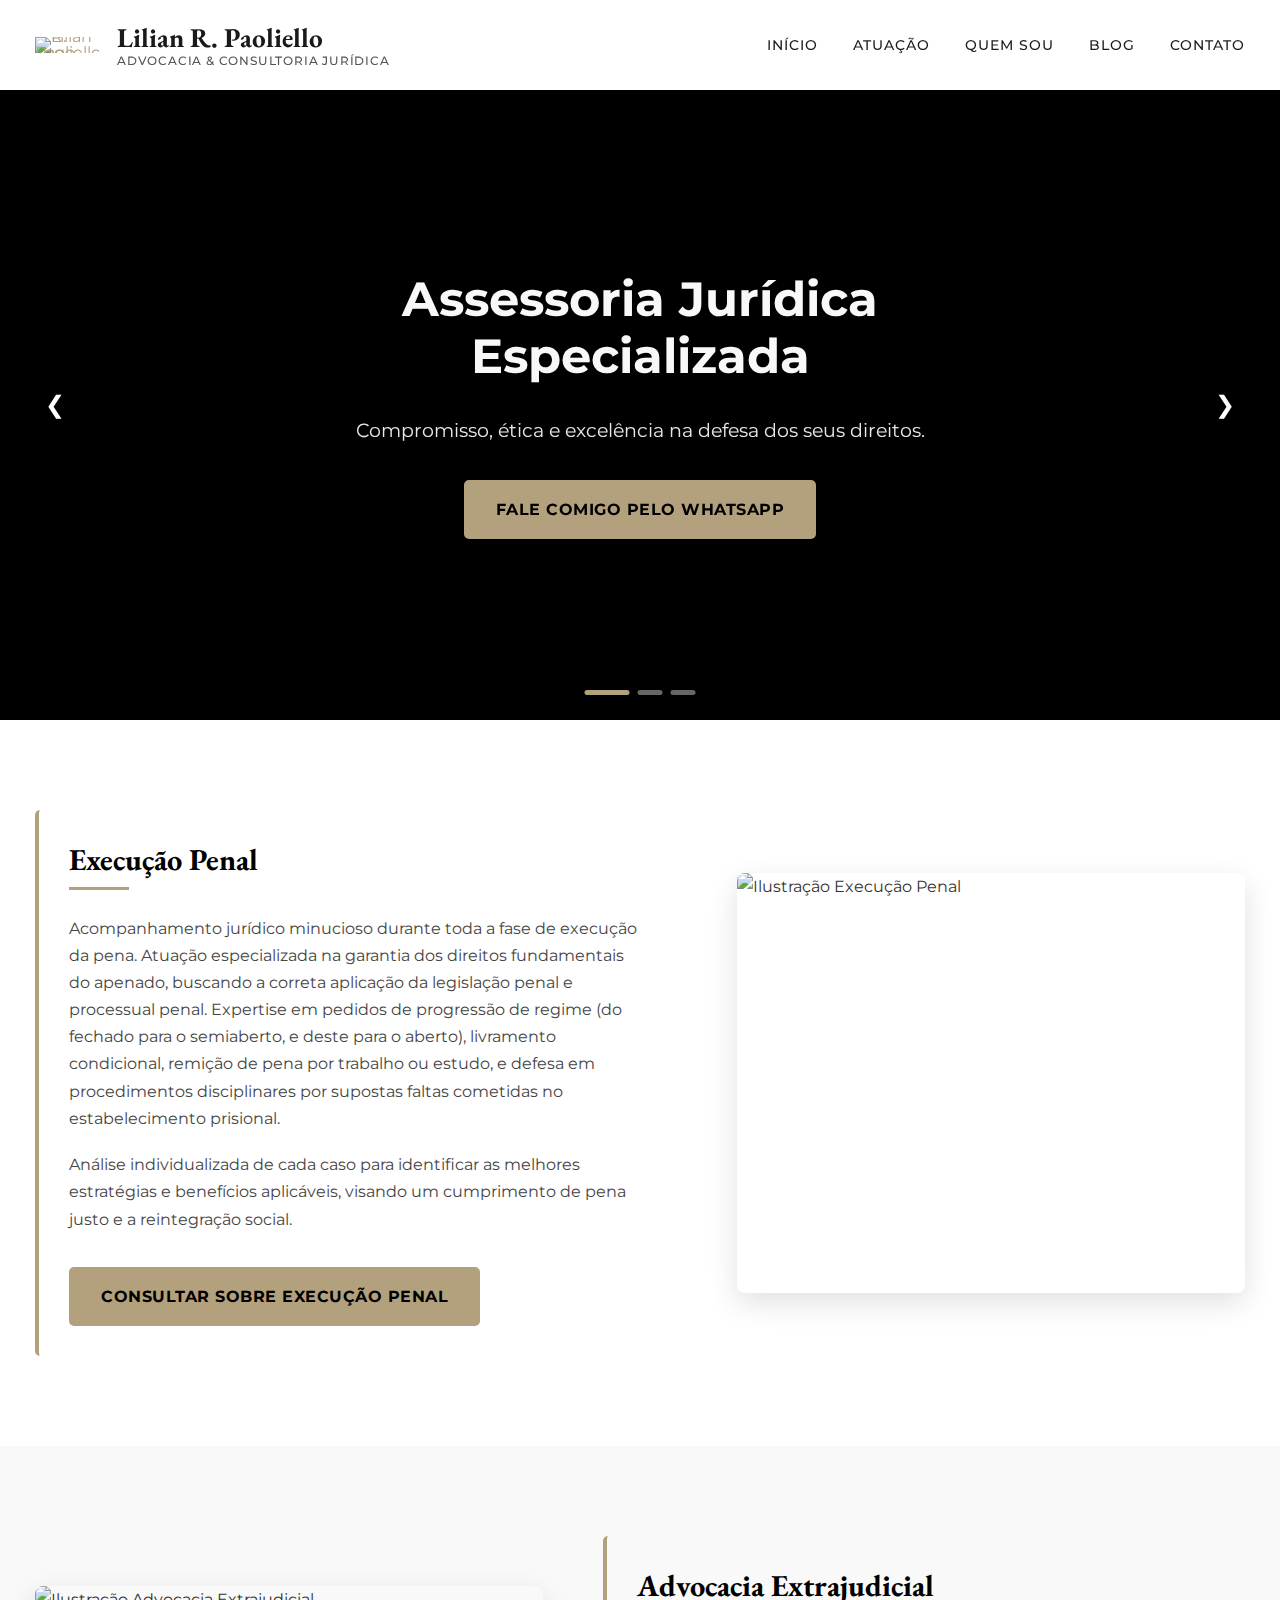
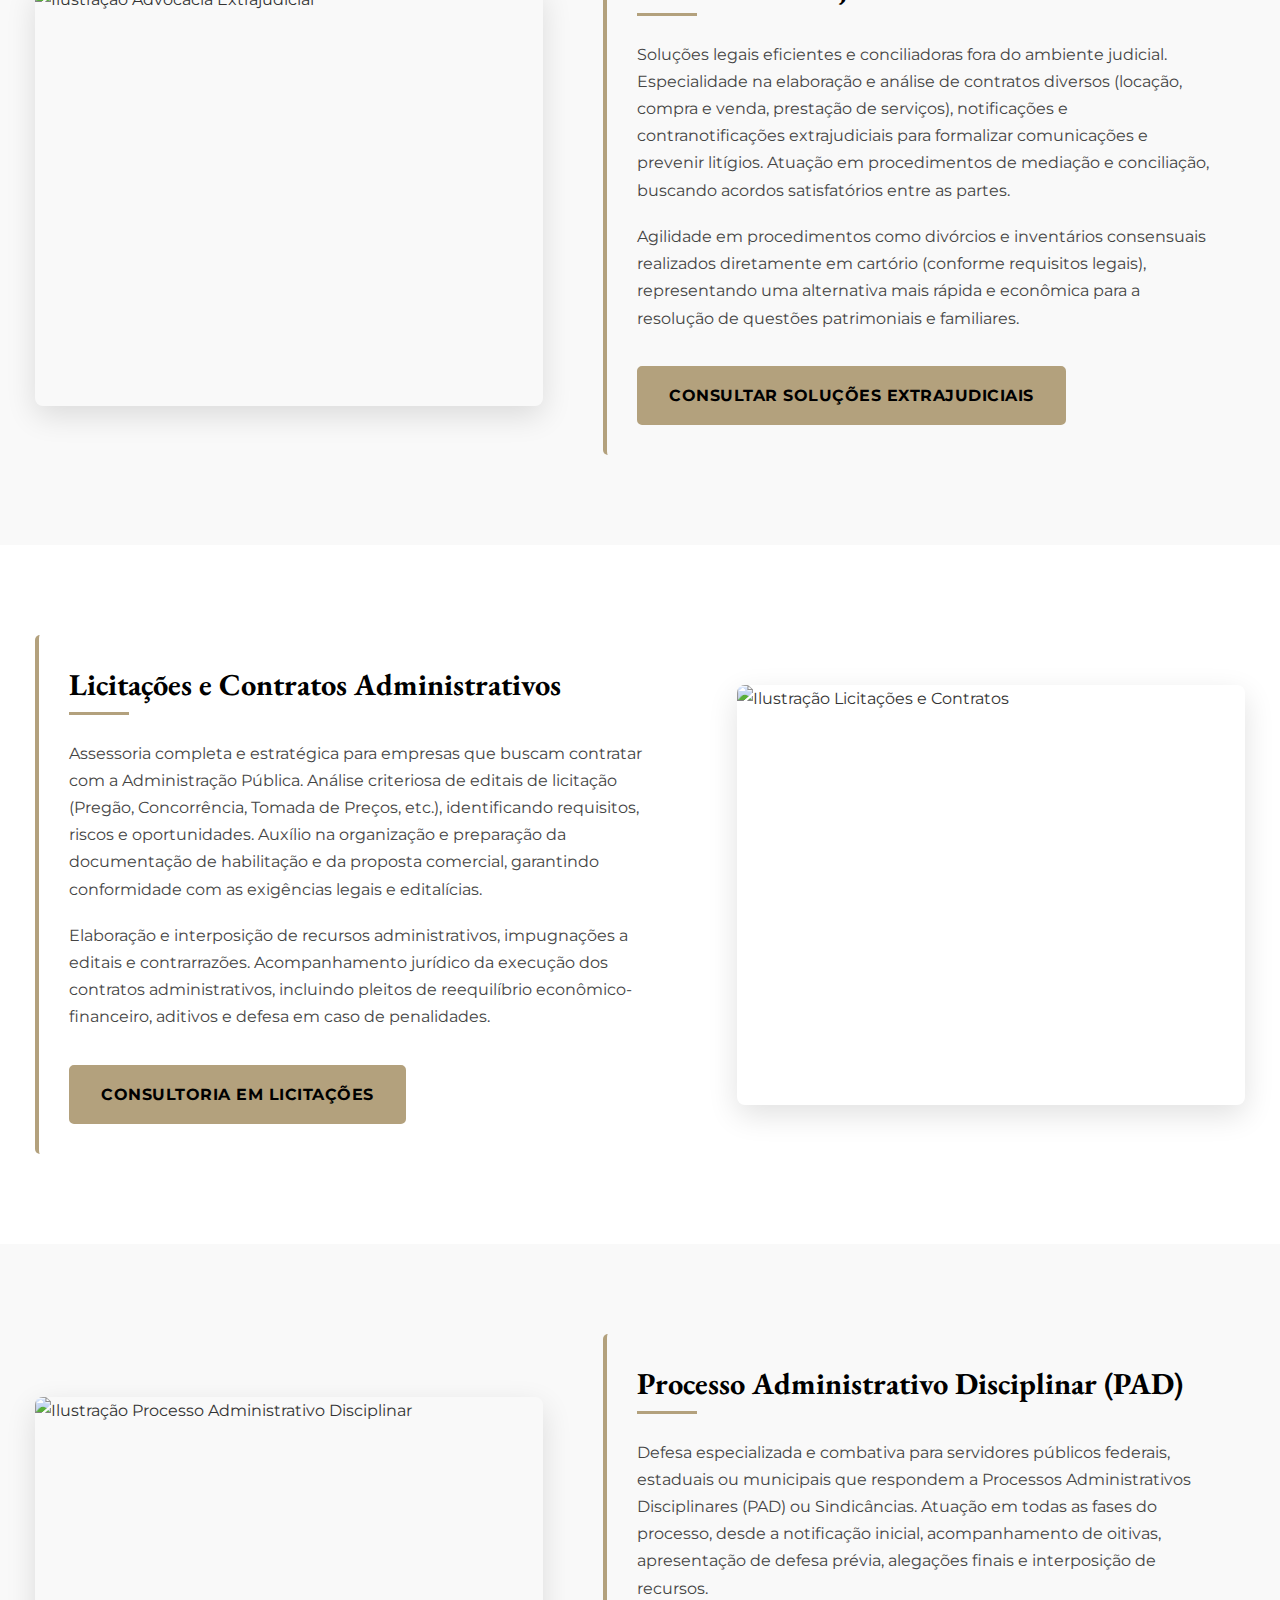
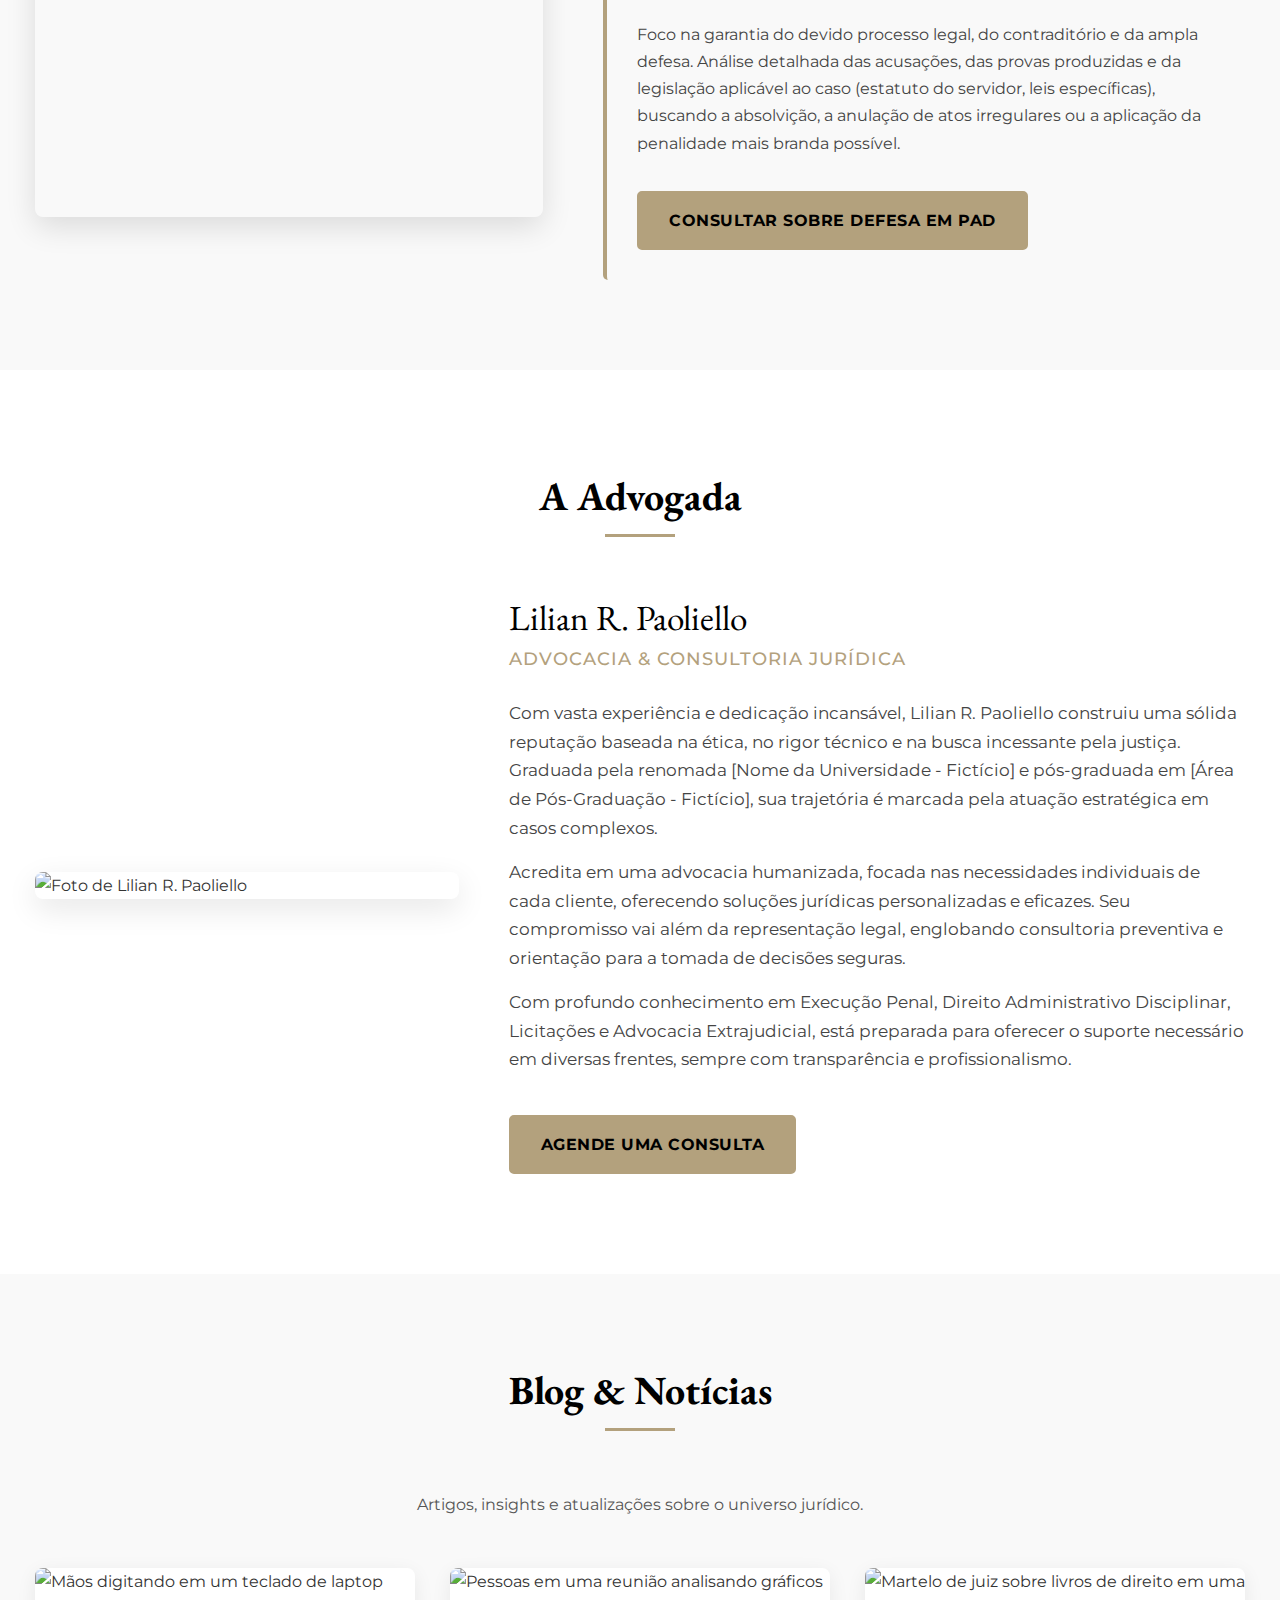
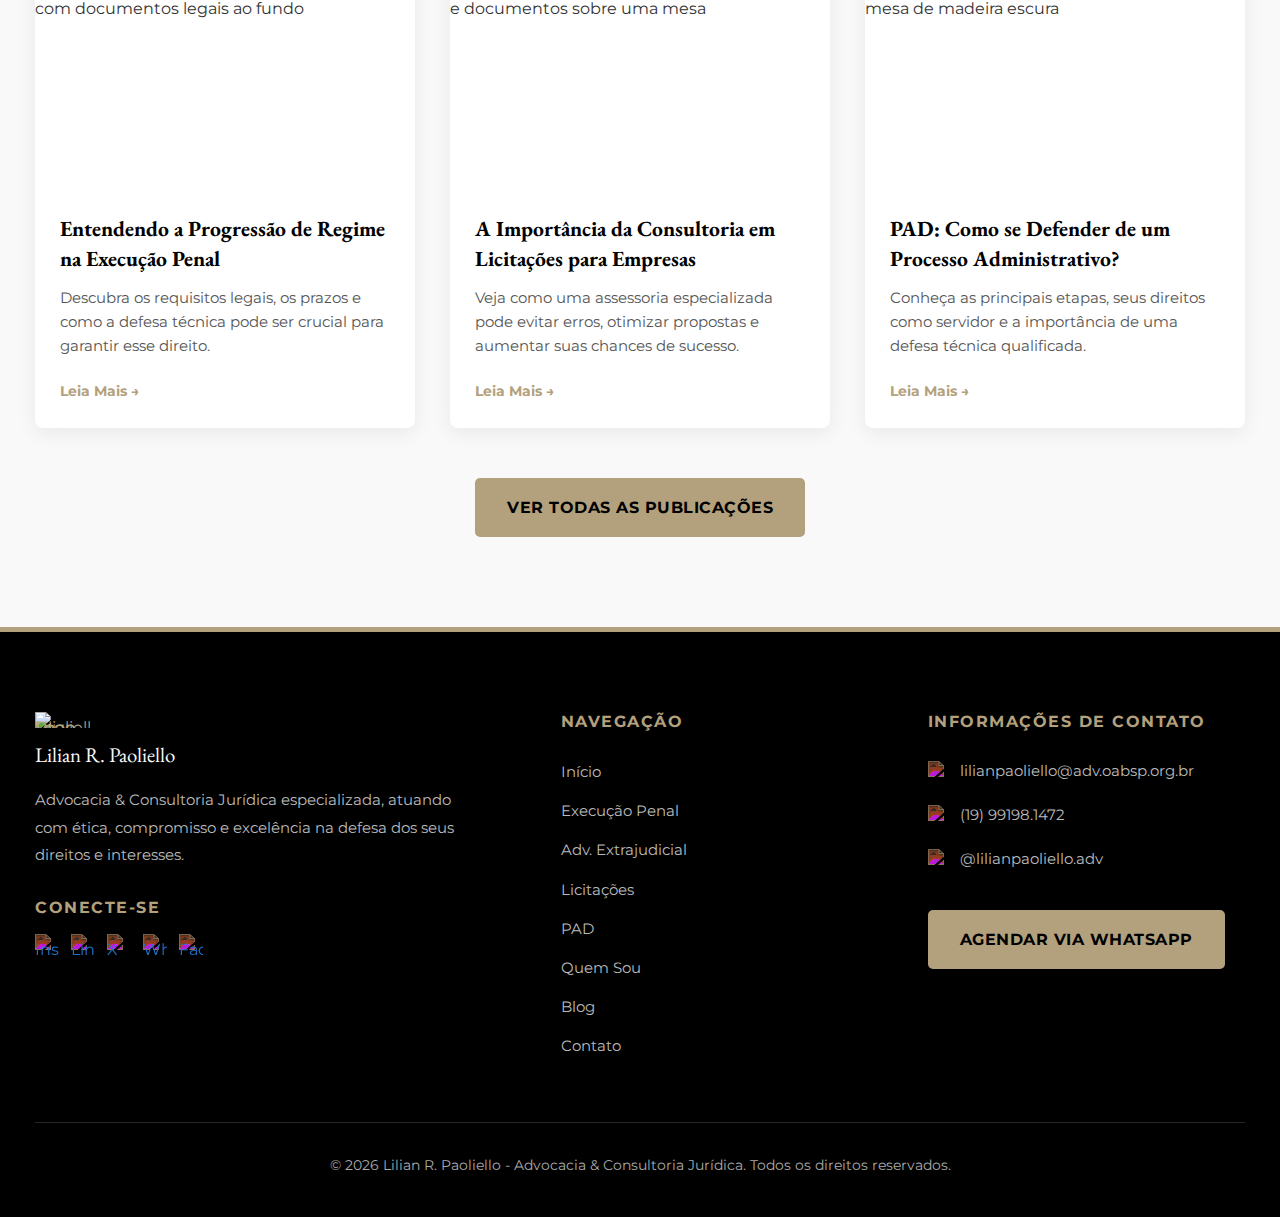
==== index.html @ b2359c35 "index.html" ====
<!DOCTYPE html>
<html lang="pt-BR">
<head>
    <meta charset="UTF-8">
    <meta name="viewport" content="width=device-width, initial-scale=1.0">
    <title>Lilian R. Paoliello - Advocacia & Consultoria Jurídica</title>
    <link rel="icon" href="https://github.com/Aracebe/advogadalilian/blob/content/logo_gold.svg?raw=true" type="image/svg+xml">

    <link rel="preconnect" href="https://fonts.googleapis.com">
    <link rel="preconnect" href="https://fonts.gstatic.com" crossorigin>
    <link href="https://fonts.googleapis.com/css2?family=Montserrat:wght@400;500;700&family=EB+Garamond:wght@400;700&display=swap" rel="stylesheet">

    <!-- Link para o arquivo CSS externo -->
    <link rel="stylesheet" href="style.css">

</head>
<body>

    <header class="header">
        <div class="container">
            <div class="header-brand">
                 <a href="#home" class="logo-link header-logo-container">
                    <img src="https://github.com/Aracebe/advogadalilian/blob/content/logo_gold.svg?raw=true" alt="Lilian R. Paoliello Logo" class="logo-image">
                 </a>
                 <div class="header-title-group">
                    <div class="header-name">Lilian R. Paoliello</div>
                    <span class="header-subtitle">ADVOCACIA & CONSULTORIA JURÍDICA</span>
                </div>
            </div>
            <nav class="main-nav" id="mainNav">
                 <ul> <li><a href="#home">Início</a></li> <li><a href="#area-execucao-penal">Atuação</a></li> <li><a href="#sobre">Quem Sou</a></li> <li><a href="#blog">Blog</a></li> <li><a href="#contato">Contato</a></li> </ul>
            </nav>
            <button class="nav-toggle" id="navToggle" aria-label="Menu" aria-expanded="false"><span></span><span></span><span></span></button>
        </div>
    </header>

    <main>
        <!-- Seção Home/Slider -->
        <section id="home">
            <div class="slider-container">
                 <div class="slides-wrapper">
                    <div class="slide slide-1"> <div class="slide-content"> <h1>Assessoria Jurídica Especializada</h1> <p>Compromisso, ética e excelência na defesa dos seus direitos.</p> <a href="https://wa.me/5519991981472?text=Olá,%20gostaria%20de%20mais%20informações%20sobre%20assessoria%20jurídica." target="_blank" class="btn">Fale Comigo Pelo WhatsApp</a> </div> </div>
                    <div class="slide slide-2"> <div class="slide-content"> <h1>Consultoria Estratégica em Licitações</h1> <p>Navegue com segurança e maximize suas oportunidades em processos licitatórios.</p> <a href="#area-licitacoes" class="btn">Saiba Mais</a> </div> </div>
                    <div class="slide slide-3"> <div class="slide-content"> <h1>Defesa Técnica em Direito Penal e Administrativo</h1> <p>Atuação diligente e personalizada em todas as fases do processo.</p> <a href="#sobre" class="btn">Conheça a Advogada</a> </div> </div>
                 </div>
                 <button class="slider-arrow prev" aria-label="Slide Anterior">❮</button>
                 <button class="slider-arrow next" aria-label="Próximo Slide">❯</button>
                 <div class="slider-controls"></div>
            </div>
        </section>

        <!-- Seções de Atuação -->
         <section id="area-execucao-penal" class="area-section">
             <div class="container">
                 <div class="area-image"><img src="https://github.com/Aracebe/advogadalilian/blob/content/photo01.webp?raw=true" alt="Ilustração Execução Penal"></div>
                 <div class="area-content">
                     <h3>Execução Penal</h3>
                     <p>Acompanhamento jurídico minucioso durante toda a fase de execução da pena. Atuação especializada na garantia dos direitos fundamentais do apenado, buscando a correta aplicação da legislação penal e processual penal. Expertise em pedidos de progressão de regime (do fechado para o semiaberto, e deste para o aberto), livramento condicional, remição de pena por trabalho ou estudo, e defesa em procedimentos disciplinares por supostas faltas cometidas no estabelecimento prisional.</p>
                     <p>Análise individualizada de cada caso para identificar as melhores estratégias e benefícios aplicáveis, visando um cumprimento de pena justo e a reintegração social.</p>
                     <a href="https://wa.me/5519991981472?text=Olá,%20gostaria%20de%20informações%20sobre%20Execução%20Penal." target="_blank" class="btn">Consultar sobre Execução Penal</a>
                 </div>
             </div>
         </section>
         <section id="area-extrajudicial" class="area-section">
             <div class="container">
                 <div class="area-image"><img src="https://github.com/Aracebe/advogadalilian/blob/content/photo02.webp?raw=true" alt="Ilustração Advocacia Extrajudicial"></div>
                 <div class="area-content">
                     <h3>Advocacia Extrajudicial</h3>
                     <p>Soluções legais eficientes e conciliadoras fora do ambiente judicial. Especialidade na elaboração e análise de contratos diversos (locação, compra e venda, prestação de serviços), notificações e contranotificações extrajudiciais para formalizar comunicações e prevenir litígios. Atuação em procedimentos de mediação e conciliação, buscando acordos satisfatórios entre as partes.</p>
                     <p>Agilidade em procedimentos como divórcios e inventários consensuais realizados diretamente em cartório (conforme requisitos legais), representando uma alternativa mais rápida e econômica para a resolução de questões patrimoniais e familiares.</p>
                     <a href="https://wa.me/5519991981472?text=Olá,%20gostaria%20de%20informações%20sobre%20Advocacia%20Extrajudicial." target="_blank" class="btn">Consultar Soluções Extrajudiciais</a>
                 </div>
             </div>
         </section>
         <section id="area-licitacoes" class="area-section">
             <div class="container">
                 <div class="area-image"><img src="https://github.com/Aracebe/advogadalilian/blob/content/photo03.webp?raw=true" alt="Ilustração Licitações e Contratos"></div>
                 <div class="area-content">
                     <h3>Licitações e Contratos Administrativos</h3>
                     <p>Assessoria completa e estratégica para empresas que buscam contratar com a Administração Pública. Análise criteriosa de editais de licitação (Pregão, Concorrência, Tomada de Preços, etc.), identificando requisitos, riscos e oportunidades. Auxílio na organização e preparação da documentação de habilitação e da proposta comercial, garantindo conformidade com as exigências legais e editalícias.</p>
                     <p>Elaboração e interposição de recursos administrativos, impugnações a editais e contrarrazões. Acompanhamento jurídico da execução dos contratos administrativos, incluindo pleitos de reequilíbrio econômico-financeiro, aditivos e defesa em caso de penalidades.</p>
                     <a href="https://wa.me/5519991981472?text=Olá,%20gostaria%20de%20informações%20sobre%20Licitações%20e%20Contratos." target="_blank" class="btn">Consultoria em Licitações</a>
                 </div>
             </div>
         </section>
         <section id="area-pad" class="area-section">
             <div class="container">
                 <div class="area-image"><img src="https://github.com/Aracebe/advogadalilian/blob/content/photo01.webp?raw=true" alt="Ilustração Processo Administrativo Disciplinar"></div>
                 <div class="area-content">
                     <h3>Processo Administrativo Disciplinar (PAD)</h3>
                     <p>Defesa especializada e combativa para servidores públicos federais, estaduais ou municipais que respondem a Processos Administrativos Disciplinares (PAD) ou Sindicâncias. Atuação em todas as fases do processo, desde a notificação inicial, acompanhamento de oitivas, apresentação de defesa prévia, alegações finais e interposição de recursos.</p>
                     <p>Foco na garantia do devido processo legal, do contraditório e da ampla defesa. Análise detalhada das acusações, das provas produzidas e da legislação aplicável ao caso (estatuto do servidor, leis específicas), buscando a absolvição, a anulação de atos irregulares ou a aplicação da penalidade mais branda possível.</p>
                     <a href="https://wa.me/5519991981472?text=Olá,%20gostaria%20de%20informações%20sobre%20defesa%20em%20PAD." target="_blank" class="btn">Consultar sobre Defesa em PAD</a>
                 </div>
             </div>
         </section>

        <!-- Seção Sobre -->
        <section id="sobre">
            <div class="container">
                 <h2 class="text-center">A Advogada</h2>
                <div class="about-content">
                    <div class="about-image"><img src="https://github.com/Aracebe/advogadalilian/blob/content/fotoperfil.webp?raw=true" alt="Foto de Lilian R. Paoliello"></div>
                    <div class="about-text">
                        <div class="about-name">Lilian R. Paoliello</div>
                        <div class="about-title">Advocacia & Consultoria Jurídica</div>
                        <p>Com vasta experiência e dedicação incansável, Lilian R. Paoliello construiu uma sólida reputação baseada na ética, no rigor técnico e na busca incessante pela justiça. Graduada pela renomada [Nome da Universidade - Fictício] e pós-graduada em [Área de Pós-Graduação - Fictício], sua trajetória é marcada pela atuação estratégica em casos complexos.</p>
                        <p>Acredita em uma advocacia humanizada, focada nas necessidades individuais de cada cliente, oferecendo soluções jurídicas personalizadas e eficazes. Seu compromisso vai além da representação legal, englobando consultoria preventiva e orientação para a tomada de decisões seguras.</p>
                        <p>Com profundo conhecimento em Execução Penal, Direito Administrativo Disciplinar, Licitações e Advocacia Extrajudicial, está preparada para oferecer o suporte necessário em diversas frentes, sempre com transparência e profissionalismo.</p>
                         <a href="https://wa.me/5519991981472?text=Olá,%20gostaria%20de%20agendar%20uma%20consulta." target="_blank" class="btn">Agende uma Consulta</a>
                    </div>
                </div>
            </div>
        </section>

        <!-- Seção Blog -->
        <section id="blog">
            <div class="container">
                <h2 class="text-center">Blog & Notícias</h2>
                <p class="text-center" style="max-width: 800px; margin-left: auto; margin-right: auto; margin-bottom: 50px; color: #555;">Artigos, insights e atualizações sobre o universo jurídico.</p>
                <div class="blog-preview-grid">
                    <article class="post-preview">
                        <img src="https://github.com/Aracebe/advogadalilian/blob/content/photo01.webp?raw=true" alt="Mãos digitando em um teclado de laptop com documentos legais ao fundo">
                        <div class="post-content">
                            <h4>Entendendo a Progressão de Regime na Execução Penal</h4>
                            <p>Descubra os requisitos legais, os prazos e como a defesa técnica pode ser crucial para garantir esse direito.</p>
                            <a href="blog.html#post1" class="read-more-link">Leia Mais →</a>
                        </div>
                    </article>
                    <article class="post-preview">
                        <img src="https://github.com/Aracebe/advogadalilian/blob/content/photo02.webp?raw=true" alt="Pessoas em uma reunião analisando gráficos e documentos sobre uma mesa">
                        <div class="post-content">
                            <h4>A Importância da Consultoria em Licitações para Empresas</h4>
                            <p>Veja como uma assessoria especializada pode evitar erros, otimizar propostas e aumentar suas chances de sucesso.</p>
                            <a href="blog.html#post2" class="read-more-link">Leia Mais →</a>
                        </div>
                    </article>
                    <article class="post-preview">
                        <img src="https://github.com/Aracebe/advogadalilian/blob/content/photo03.webp?raw=true" alt="Martelo de juiz sobre livros de direito em uma mesa de madeira escura">
                        <div class="post-content">
                            <h4>PAD: Como se Defender de um Processo Administrativo?</h4>
                            <p>Conheça as principais etapas, seus direitos como servidor e a importância de uma defesa técnica qualificada.</p>
                            <a href="blog.html#post3" class="read-more-link">Leia Mais →</a>
                        </div>
                    </article>
                </div>
                <div class="view-all-blog">
                    <a href="blog.html" class="btn">Ver Todas as Publicações</a>
                </div>
            </div>
        </section>
    </main>

     <footer class="footer" id="contato">
        <div class="container">
            <div class="footer-content">
                <div class="footer-column">
                     <a href="#home" class="logo-link footer-logo-container">
                         <img src="https://github.com/Aracebe/advogadalilian/blob/content/logo_gold.svg?raw=true" alt="Lilian R. Paoliello Logo" class="logo-image">
                     </a>
                    <div class="footer-brand-name">Lilian R. Paoliello</div>
                    <p class="about-text">Advocacia & Consultoria Jurídica especializada, atuando com ética, compromisso e excelência na defesa dos seus direitos e interesses.</p>
                    <h4 class="social-heading">Conecte-se</h4>
                     <div class="footer-social-links">
                         <a href="https://instagram.com/lilianpaoliello.adv" target="_blank" title="Instagram"><img src="https://github.com/Aracebe/advogadalilian/blob/content/instagram.svg?raw=true" alt="Instagram"></a>
                         <a href="https://br.linkedin.com/in/lilian-paoliello-80361246" target="_blank" title="LinkedIn"><img src="https://github.com/Aracebe/advogadalilian/blob/content/linkedin.svg?raw=true" alt="LinkedIn"></a>
                         <a href="https://twitter.com/advogadalilian" target="_blank" title="X (Twitter)"><img src="https://github.com/Aracebe/advogadalilian/blob/content/x.svg?raw=true" alt="X"></a>
                         <a href="https://wa.me/5519991981472" target="_blank" title="WhatsApp"><img src="https://github.com/Aracebe/advogadalilian/blob/content/whatsapp.svg?raw=true" alt="WhatsApp"></a>
                         <a href="#" target="_blank" title="Facebook"><img src="https://github.com/Aracebe/advogadalilian/blob/content/facebook.svg?raw=true" alt="Facebook"></a>
                    </div>
                </div>
                <div class="footer-column">
                    <h4>Navegação</h4>
                    <ul class="quick-links-list">
                         <li><a href="#home">Início</a></li>
                         <li><a href="#area-execucao-penal">Execução Penal</a></li>
                         <li><a href="#area-extrajudicial">Adv. Extrajudicial</a></li>
                         <li><a href="#area-licitacoes">Licitações</a></li>
                         <li><a href="#area-pad">PAD</a></li>
                         <li><a href="#sobre">Quem Sou</a></li>
                         <li><a href="#blog">Blog</a></li>
                         <li><a href="#contato">Contato</a></li>
                    </ul>
                </div>
                <div class="footer-column">
                    <h4>Informações de Contato</h4>
                    <ul class="footer-contact-list">
                        <li> <img src="https://github.com/Aracebe/advogadalilian/blob/content/mail.svg?raw=true" alt="Email" class="icon" style="filter: invert(87%) sepia(15%) saturate(764%) hue-rotate(348deg) brightness(91%) contrast(85%);"> <a href="mailto:lilianpaoliello@adv.oabsp.org.br">lilianpaoliello@adv.oabsp.org.br</a> </li>
                        <li> <img src="https://github.com/Aracebe/advogadalilian/blob/content/whatsapp.svg?raw=true" alt="WhatsApp" class="icon" style="filter: invert(87%) sepia(15%) saturate(764%) hue-rotate(348deg) brightness(91%) contrast(85%);"> <a href="https://wa.me/5519991981472?text=Olá,%20vi%20seu%20site%20e%20gostaria%20de%20entrar%20em%20contato." target="_blank">(19) 99198.1472</a> </li>
                        <li> <img src="https://github.com/Aracebe/advogadalilian/blob/content/instagram.svg?raw=true" alt="Instagram" class="icon" style="filter: invert(87%) sepia(15%) saturate(764%) hue-rotate(348deg) brightness(91%) contrast(85%);"> <a href="https://instagram.com/lilianpaoliello.adv" target="_blank">@lilianpaoliello.adv</a> </li>
                    </ul>
                     <a href="https://wa.me/5519991981472?text=Olá,%20gostaria%20de%20agendar%20uma%20consulta." target="_blank" class="btn btn-dark" style="margin-top: 20px; display: inline-block;"> Agendar via WhatsApp </a>
                </div>
            </div>
            <div class="footer-bottom"> © <script>document.write(new Date().getFullYear())</script> Lilian R. Paoliello - Advocacia & Consultoria Jurídica. Todos os direitos reservados. </div>
        </div>
    </footer>

     <!-- Link para o arquivo JavaScript externo -->
     <script src="script.js"></script>

</body>
</html>
---- style.css ----
:root {
    --color-primary: #000000;
    --color-secondary: #b3a17d;
    --color-background: #ffffff;
    --color-text-dark: #333333;
    --color-text-light: #f8f8f8;
    --color-text-header: #1a1a1a;
    --color-section-alt: #f9f9f9;
    --container-width: 1250px;
    --header-height: 90px; /* Pode precisar ajustar ligeiramente se o header ficar mais alto */
    --font-primary: 'Montserrat', sans-serif;
    --font-secondary: 'EB Garamond', serif;
}

*, *::before, *::after { box-sizing: border-box; margin: 0; padding: 0; }
html { scroll-behavior: smooth; font-size: 16px; }
body { font-family: var(--font-primary); line-height: 1.7; color: var(--color-text-dark); background-color: var(--color-background); padding-top: var(--header-height); overflow-x: hidden; }
img { max-width: 100%; height: auto; display: block; }
a { text-decoration: none; color: var(--color-secondary); transition: color 0.3s ease; }
a:hover { color: #cea870; }
ul { list-style: none; }
h1, h2, h3, h4, h5, h6 { font-family: var(--font-secondary); font-weight: 700; color: var(--color-primary); line-height: 1.3; margin-bottom: 0.75em; }
h2 { font-size: 2.5rem; color: var(--color-primary); text-align: center; margin-bottom: 60px; position: relative; padding-bottom: 15px; }
h2::after { content: ''; position: absolute; bottom: 0; left: 50%; transform: translateX(-50%); width: 70px; height: 3px; background-color: var(--color-secondary); }
h3 { font-size: 1.9rem; color: var(--color-primary); margin-bottom: 20px; }
h4 { font-family: var(--font-primary); font-weight: 700; font-size: 1.25rem; color: var(--color-secondary); margin-bottom: 15px; }
p { margin-bottom: 1rem; color: #555; }
section { padding: 90px 0; overflow: hidden; }
.container { max-width: var(--container-width); margin: 0 auto; padding: 0 20px; }
.text-center { text-align: center; }
.btn { display: inline-block; padding: 14px 30px; background-color: var(--color-secondary); color: var(--color-primary); border: 2px solid var(--color-secondary); border-radius: 5px; font-weight: 700; text-transform: uppercase; transition: all 0.3s ease; cursor: pointer; font-family: var(--font-primary); letter-spacing: 0.5px; }
.btn:hover { background-color: transparent; color: var(--color-secondary); }
.btn-dark { background-color: var(--color-secondary); color: var(--color-primary); }
.btn-dark:hover { background-color: var(--color-background); color: var(--color-secondary); border-color: var(--color-secondary); }

/* --- HEADER --- */
.header { position: fixed; top: 0; left: 0; width: 100%; height: var(--header-height); background-color: var(--color-background); color: var(--color-text-header); z-index: 1000; box-shadow: 0 2px 10px rgba(0, 0, 0, 0.08); display: flex; align-items: center; }
.header .container { display: flex; justify-content: space-between; align-items: center; width: 100%; }
.header-brand { display: flex; align-items: center; gap: 18px; }
/* --- HEADER TITLE GROUP --- */
.header-title-group {
    line-height: 1.1;
}
.header-name {
    font-family: var(--font-secondary);
    font-size: 1.7rem;
    font-weight: 700;
    color: var(--color-text-header);
    white-space: nowrap;
    margin-bottom: 0;
    line-height: 1.1;
}
.header-subtitle {
    display: block;
    font-family: var(--font-primary);
    font-size: 0.75rem;
    font-weight: 500;
    color: #555;
    letter-spacing: 0.8px;
    text-transform: uppercase;
    white-space: nowrap;
    margin-top: 2px;
    line-height: 1;
}
/* --- FIM HEADER TITLE GROUP --- */
.main-nav ul { display: flex; gap: 35px; }
.main-nav a { color: var(--color-text-header); font-weight: 500; padding: 8px 0; position: relative; text-transform: uppercase; font-size: 0.9rem; letter-spacing: 1px; }
.main-nav a::after { content: ''; position: absolute; bottom: 0; left: 0; width: 0; height: 2px; background-color: var(--color-secondary); transition: width 0.3s ease; }
.main-nav a:hover, .main-nav a.active { color: var(--color-text-header); }
.main-nav a:hover::after, .main-nav a.active::after { width: 100%; }
.nav-toggle { display: none; background: none; border: none; cursor: pointer; padding: 10px; }
.nav-toggle span { display: block; width: 25px; height: 3px; background-color: var(--color-text-header); margin-bottom: 5px; border-radius: 2px; transition: all 0.3s ease; }
.nav-toggle span:last-child { margin-bottom: 0; }

/* --- LOGO STYLES (IMG Tag Version - Final) --- */
.logo-image {
    display: block;
    height: auto;
    max-width: 100%;
}
.logo-link {
     line-height: 0;
}
.header-logo-container {
    display: block;
    width: 64px;
    flex-shrink: 0;
}
.footer-logo-container {
    display: block;
    max-width: 55px;
    margin-bottom: 15px; /* Alinha à esquerda por padrão */
}
/* --- FIM LOGO STYLES --- */

/* --- SLIDER --- */
#home { height: 70vh; min-height: 500px; position: relative; overflow: hidden; padding: 0; background-color: var(--color-primary); }
.slider-container { height: 100%; position: relative; }
.slides-wrapper { display: flex; height: 100%; will-change: transform; }
.slide {
    height: 100%;
    background-size: cover;
    background-position: center;
    display: flex;
    align-items: center;
    justify-content: center;
    flex-shrink: 0;
}
.slide-1 { background-image: linear-gradient(rgba(0,0,0,0.5), rgba(0,0,0,0.5)), url('https://github.com/Aracebe/advogadalilian/blob/content/photo01.webp?raw=true'); }
.slide-2 { background-image: linear-gradient(rgba(0,0,0,0.5), rgba(0,0,0,0.5)), url('https://github.com/Aracebe/advogadalilian/blob/content/photo02.webp?raw=true'); }
.slide-3 { background-image: linear-gradient(rgba(0,0,0,0.5), rgba(0,0,0,0.5)), url('https://github.com/Aracebe/advogadalilian/blob/content/photo03.webp?raw=true'); }
.slide-content { color: var(--color-text-light); text-align: center; max-width: 850px; width: 90%; padding: 25px; background: rgba(0, 0, 0, 0.65); border-radius: 8px; position: relative; z-index: 3; }
.slide-content h1 {
    font-family: var(--font-primary); /* Fonte Montserrat */
    font-size: 3rem;
    margin-bottom: 0.6em;
    color: var(--color-text-light);
    text-shadow: 2px 2px 5px rgba(0, 0, 0, 0.8);
    font-weight: 700;
    line-height: 1.2;
}
.slide-content p { font-size: 1.2rem; margin-bottom: 1.8em; color: #e8e8e8; text-shadow: 1px 1px 3px rgba(0, 0, 0, 0.7); font-family: var(--font-primary); font-weight: 400; line-height: 1.6; }
.slider-controls { position: absolute; bottom: 25px; left: 50%; transform: translateX(-50%); display: flex; gap: 8px; z-index: 10; }
.slider-dot { width: 25px; height: 5px; background-color: rgba(255, 255, 255, 0.4); border-radius: 3px; cursor: pointer; border: none; padding: 0; transition: width 0.4s ease, background-color 0.4s ease; }
.slider-dot.active { background-color: var(--color-secondary); width: 45px; }
.slider-arrow { position: absolute; top: 50%; transform: translateY(-50%); background-color: rgba(0, 0, 0, 0.4); color: white; border: none; padding: 15px; cursor: pointer; z-index: 10; font-size: 1.5rem; transition: background-color 0.3s ease; border-radius: 50%; width: 50px; height: 50px; display: flex; align-items: center; justify-content: center; }
.slider-arrow:hover { background-color: rgba(0, 0, 0, 0.7); }
.slider-arrow.prev { left: 30px; }
.slider-arrow.next { right: 30px; }

/* --- SEÇÕES DE ÁREA --- */
.area-section { display: flex; align-items: center; gap: 60px; margin-bottom: 0; padding: 90px 0; }
.area-section:nth-child(odd) { background-color: var(--color-section-alt); }
.area-section:nth-child(even) { background-color: var(--color-background); }
.area-section .container { display: flex; align-items: center; gap: 60px; width: 100%; }
.area-section:nth-child(odd) .container { flex-direction: row; }
.area-section:nth-child(even) .container { flex-direction: row-reverse; }
.area-content { flex: 1; padding: 30px; border-radius: 5px; border-left: 4px solid var(--color-secondary); }
.area-image { flex: 0 0 42%; max-width: 42%; border-radius: 8px; overflow: hidden; box-shadow: 0 10px 30px rgba(0, 0, 0, 0.12); }
.area-image img { width: 100%; height: 420px; object-fit: cover; transition: transform 0.4s ease; }
.area-image img:hover { transform: scale(1.05); }
.area-content h3 { font-size: 1.9rem; margin-bottom: 25px; position: relative; padding-bottom: 10px; }
.area-content h3::after { content: ''; position: absolute; bottom: 0; left: 0; width: 60px; height: 3px; background-color: var(--color-secondary); }
.area-content p { font-size: 1rem; color: #444; margin-bottom: 1.2rem; }
.area-content .btn { margin-top: 15px; }

/* --- SOBRE --- */
#sobre { background-color: var(--color-background); padding: 100px 0; }
.about-content { display: flex; align-items: center; gap: 50px; }
.about-image { flex: 0 0 35%; max-width: 35%; position: relative; box-shadow: 0 10px 30px rgba(0, 0, 0, 0.1); border-radius: 8px; overflow: hidden; }
.about-image img { width: 100%; height: auto; object-fit: cover; display: block; }
.about-text { flex: 1; }
.about-text .about-name { font-family: var(--font-secondary); font-size: 2.2rem; color: var(--color-primary); margin-bottom: 5px; line-height: 1.2; }
.about-text .about-title { display: block; font-size: 1.1rem; color: var(--color-secondary); font-family: var(--font-primary); font-weight: 500; margin-bottom: 25px; letter-spacing: 1px; text-transform: uppercase; }
.about-text p { color: #444; font-size: 1.05rem; }
.about-text .btn { margin-top: 25px; }

/* --- BLOG --- */
#blog { background-color: var(--color-section-alt); }
.blog-preview-grid { display: grid; grid-template-columns: repeat(3, 1fr); gap: 35px; margin-bottom: 50px; }
.post-preview { background-color: var(--color-background); border-radius: 8px; overflow: hidden; box-shadow: 0 5px 20px rgba(0, 0, 0, 0.07); transition: transform 0.3s ease, box-shadow 0.3s ease; display: flex; flex-direction: column; }
.post-preview:hover { transform: translateY(-6px); box-shadow: 0 10px 30px rgba(0, 0, 0, 0.1); }
.post-preview img { width: 100%; height: 220px; object-fit: cover; }
.post-content { padding: 25px; flex-grow: 1; display: flex; flex-direction: column; }
.post-content h4 { font-family: var(--font-secondary); font-size: 1.35rem; color: var(--color-primary); margin-bottom: 12px; line-height: 1.4; }
.post-content p { color: #555; font-size: 0.95rem; line-height: 1.6; margin-bottom: 20px; flex-grow: 1; }
.read-more-link { color: var(--color-secondary); font-weight: 700; font-size: 0.9rem; text-decoration: none; align-self: flex-start; transition: color 0.3s ease; }
.read-more-link:hover { color: #cea870; text-decoration: underline; }
.view-all-blog { text-align: center; }

/* --- FOOTER --- */
.footer {
    background-color: var(--color-primary); color: #ccc; padding: 80px 0 40px 0;
    border-top: 5px solid var(--color-secondary);
}
.footer-content { display: grid; grid-template-columns: 1.5fr 1fr 1fr; gap: 50px; align-items: start; margin-bottom: 50px; }
.footer-column h4 { font-family: var(--font-primary); color: var(--color-secondary); margin-bottom: 25px; text-transform: uppercase; font-size: 1rem; letter-spacing: 1.5px; font-weight: 700; }
/* First column defaults to left alignment */
.footer-brand-name { font-family: var(--font-secondary); font-size: 1.3rem; color: var(--color-text-light); margin-bottom: 18px; line-height: 1.2; }
.footer-column:nth-child(1) .about-text {
     color: #bbb; font-size: 0.95rem; line-height: 1.8; margin-bottom: 30px;
     max-width: 95%;
}
.footer-column .social-heading { margin-bottom: 15px; }
.footer-contact-list li { margin-bottom: 18px; display: flex; align-items: center; gap: 12px; color: #bbb; font-size: 0.95rem; }
.footer-contact-list img.icon { width: 20px; height: 20px; flex-shrink: 0; }
.footer-contact-list a { color: #bbb; word-break: break-word; }
.footer-contact-list a:hover { color: var(--color-secondary); }
.quick-links-list li { margin-bottom: 12px; }
.quick-links-list a { color: #bbb; font-size: 0.95rem; }
.quick-links-list a:hover { color: var(--color-secondary); padding-left: 5px; transition: padding-left 0.3s ease; }
 .footer-social-links { display: flex; flex-wrap: wrap; gap: 12px; justify-content: flex-start; /* Align left */ }
 .footer-social-links a { display: inline-block; transition: transform 0.3s ease; line-height: 0; }
 .footer-social-links a:hover { transform: scale(1.1); }
 .footer-social-links img { width: 24px; height: 24px; filter: invert(87%) sepia(15%) saturate(764%) hue-rotate(348deg) brightness(91%) contrast(85%); transition: filter 0.3s ease; }
 .footer-social-links a:hover img { filter: brightness(0) invert(1); }
.footer-bottom { border-top: 1px solid rgba(255, 255, 255, 0.15); padding-top: 30px; margin-top: 40px; text-align: center; font-size: 0.9em; color: #aaa; }
.footer-bottom a { color: var(--color-secondary); }
.footer-bottom a:hover { text-decoration: underline; }

/* --- MEDIA QUERIES --- */
@media (max-width: 992px) {
    body { padding-top: calc(var(--header-height) - 10px); }
    .header { height: calc(var(--header-height) - 10px); }
    .header-logo-container { width: 58px; }
    .header-name { font-size: 1.5rem;}
    .header-subtitle { font-size: 0.7rem; }
    .main-nav ul { gap: 25px; }
    .main-nav a { font-size: 0.85rem; }
    h2 { font-size: 2.1rem; margin-bottom: 50px; }
    h3 { font-size: 1.7rem; }
    .slide-content h1 { font-size: 2.4rem; }
    .slide-content p { font-size: 1.05rem; }
    .area-section .container { flex-direction: column !important; gap: 30px; align-items: stretch; }
    .area-image { max-width: 80%; margin: 0 auto 30px auto; height: auto;}
    .area-image img { height: auto; max-height: 350px; }
    .area-content { text-align: center; padding: 25px; border-left: none; border-top: 4px solid var(--color-secondary); width: 100%; }
    .area-content h3::after { left: 50%; transform: translateX(-50%); }
    .about-content { flex-direction: column; text-align: center; gap: 30px; align-items: center; }
    .about-image { flex-basis: auto; max-width: 60%; margin: 0 auto; height: auto; }
     .about-image img { max-height: 380px; }
    .about-text .about-name { text-align: center; font-size: 2rem;}
    .about-text .about-title { margin: 5px auto 20px auto; }
    .blog-preview-grid { grid-template-columns: repeat(2, 1fr); gap: 25px; }
    .footer-content { grid-template-columns: 1fr; gap: 40px; }
    /* Footer Alignment on Mobile: Left align all columns */
    .footer-column { text-align: left; }
    .footer-logo-container { max-width: 50px; margin-left: 0; margin-right: auto; }
    .footer-brand-name { text-align: left; }
    .footer-column .about-text { max-width: 100%; margin-left: 0; margin-right: 0; }
    .footer-social-links { justify-content: flex-start; }
    .quick-links-list { text-align: left; }
    .footer-column:nth-child(3) { text-align: left; }
    .footer-contact-list li { display: flex; justify-content: flex-start; max-width: 100%; margin-left: 0; }
    .footer-column:nth-child(1), .footer-column:nth-child(2), .footer-column:nth-child(3) { grid-column: auto; }
}

@media (max-width: 768px) {
     body { padding-top: calc(var(--header-height) - 20px); }
     .header { height: calc(var(--header-height) - 20px); }
     .header-logo-container { width: 46px; }
     .header-name { display: none; }
     .header-subtitle { display: none; }
     .main-nav { position: fixed; top: calc(var(--header-height) - 20px); right: -100%; width: 70%; max-width: 300px; height: calc(100vh - (var(--header-height) - 20px)); background-color: #fff; box-shadow: -5px 0 15px rgba(0,0,0,0.1); transition: right 0.4s ease-in-out; overflow-y: auto; padding-top: 30px; z-index: 1050;}
     .main-nav.nav-active { right: 0; }
     .main-nav ul { flex-direction: column; gap: 0; }
     .main-nav li { width: 100%; border-bottom: 1px solid #eee; }
     .main-nav a { display: block; padding: 15px 25px; font-size: 1rem; color: var(--color-text-header); font-weight: 500; width: 100%; }
     .main-nav a:hover, .main-nav a.active { background-color: #f8f8f8; color: var(--color-secondary); }
     .main-nav a::after { display: none; }
     .nav-toggle { display: block; z-index: 1100; position: relative;}
     .nav-toggle.active span:nth-child(1) { transform: translateY(8px) rotate(45deg); }
     .nav-toggle.active span:nth-child(2) { opacity: 0; }
     .nav-toggle.active span:nth-child(3) { transform: translateY(-8px) rotate(-45deg); }
     body.nav-open { overflow: hidden; }
     body::after { content: ''; position: fixed; top: 0; left: 0; width: 100%; height: 100%; background: rgba(0,0,0,0.5); z-index: 998; opacity: 0; visibility: hidden; transition: opacity 0.4s ease, visibility 0.4s ease; }
     body.nav-open::after { opacity: 1; visibility: visible; }
     #home { height: 65vh; min-height: 420px;}
     .slide-content { padding: 20px 15px; width: 88%; }
     .slide-content h1 { font-size: 1.8rem; line-height: 1.3; margin-bottom: 0.5em; }
     .slide-content p { font-size: 0.95rem; line-height: 1.5; margin-bottom: 1.5em; }
     .btn { padding: 10px 20px; font-size: 0.85rem;}
     .slider-controls { bottom: 15px; }
     .slider-dot { width: 15px; height: 4px; }
     .slider-dot.active { width: 28px; }
     .slider-arrow { width: 45px; height: 45px; padding: 12px; font-size: 1.3rem;}
     h2 { font-size: 1.7rem; margin-bottom: 40px;}
     h3 { font-size: 1.5rem; }
     section { padding: 70px 0; }
     .area-image { max-width: 90%; height: auto;}
     .area-image img { max-height: 300px; }
     .area-content { padding: 20px; }
     .about-image { max-width: 75%; }
     .about-image img { max-height: 330px; }
     .about-text .about-name { font-size: 1.8rem; }
     .blog-preview-grid { grid-template-columns: 1fr; gap: 30px; }
     .post-preview img { height: 200px; }
     .footer-column { margin-bottom: 30px; }
     .footer-brand-name { font-size: 1.3rem;}
     .footer-column .about-text { max-width: 100%; margin-bottom: 20px;}
     .footer-column .social-heading { margin-top: 15px; margin-bottom: 10px;}
     .footer-social-links { margin-top: 0; gap: 10px; }
     .footer-social-links img { width: 22px; height: 22px;}
      .footer-column:nth-child(1) { order: 1;}
      .footer-column:nth-child(3) { order: 2;}
      .footer-column:nth-child(2) { order: 3;}
}

 @media (max-width: 480px) {
      #home { height: 70vh; }
      .slide-content { width: 90%; padding: 15px 10px; }
      .slide-content h1 { font-size: 1.6rem; }
      .slide-content p { font-size: 0.9rem; }
      .slider-arrow { width: 40px; height: 40px; padding: 10px; font-size: 1.2rem;}
      .slider-arrow.prev { left: 10px; }
      .slider-arrow.next { right: 10px; }
      .slider-dot { width: 12px; height: 3px; }
      .slider-dot.active { width: 22px; }
      h2 { font-size: 1.5rem; }
      h3 { font-size: 1.3rem; }
      .about-image { max-width: 80%; }
       .about-image img { max-height: 280px; }
      .about-text .about-name { font-size: 1.6rem; }
      .footer-logo-container { max-width: 45px; }
      .footer-brand-name { font-size: 1.2rem; }
      .footer-column .about-text { font-size: 0.9rem; }
      .footer-contact-list li { font-size: 0.9rem; }
      .quick-links-list a { font-size: 0.9rem; }
 }
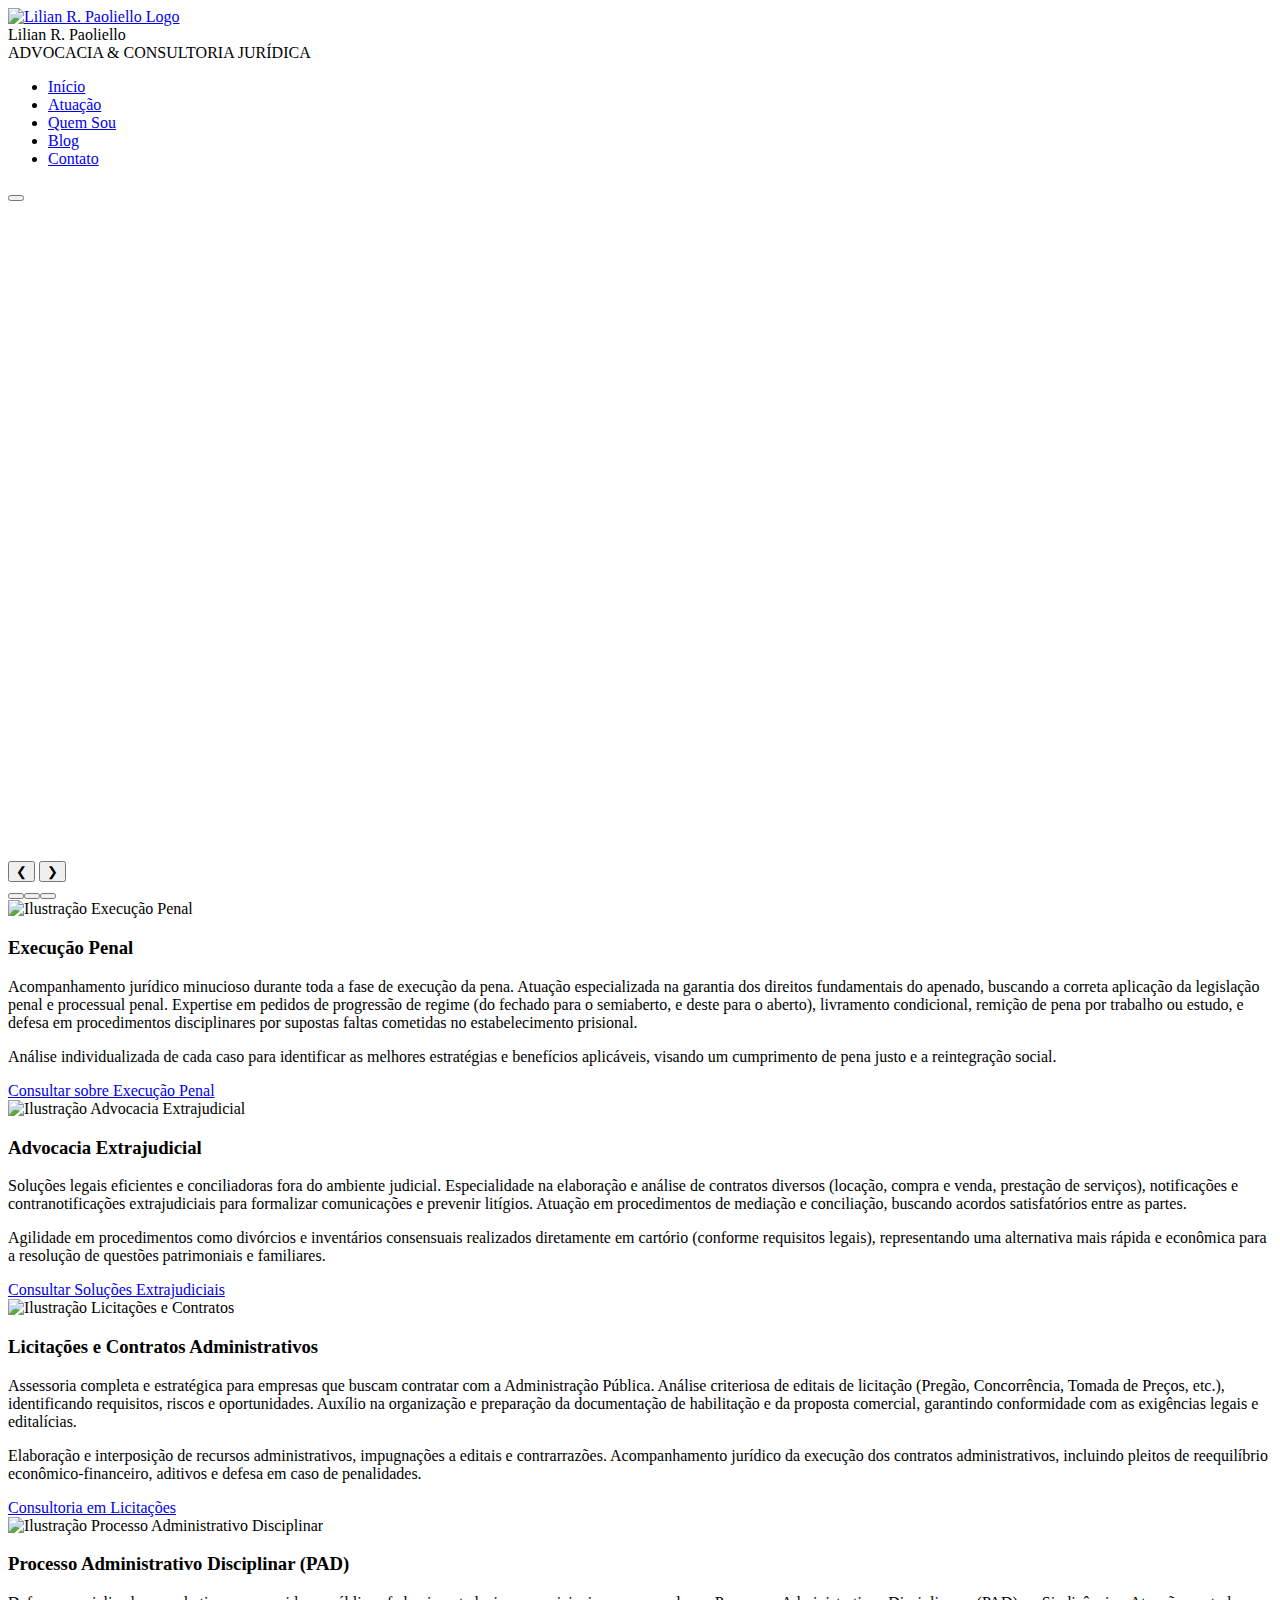
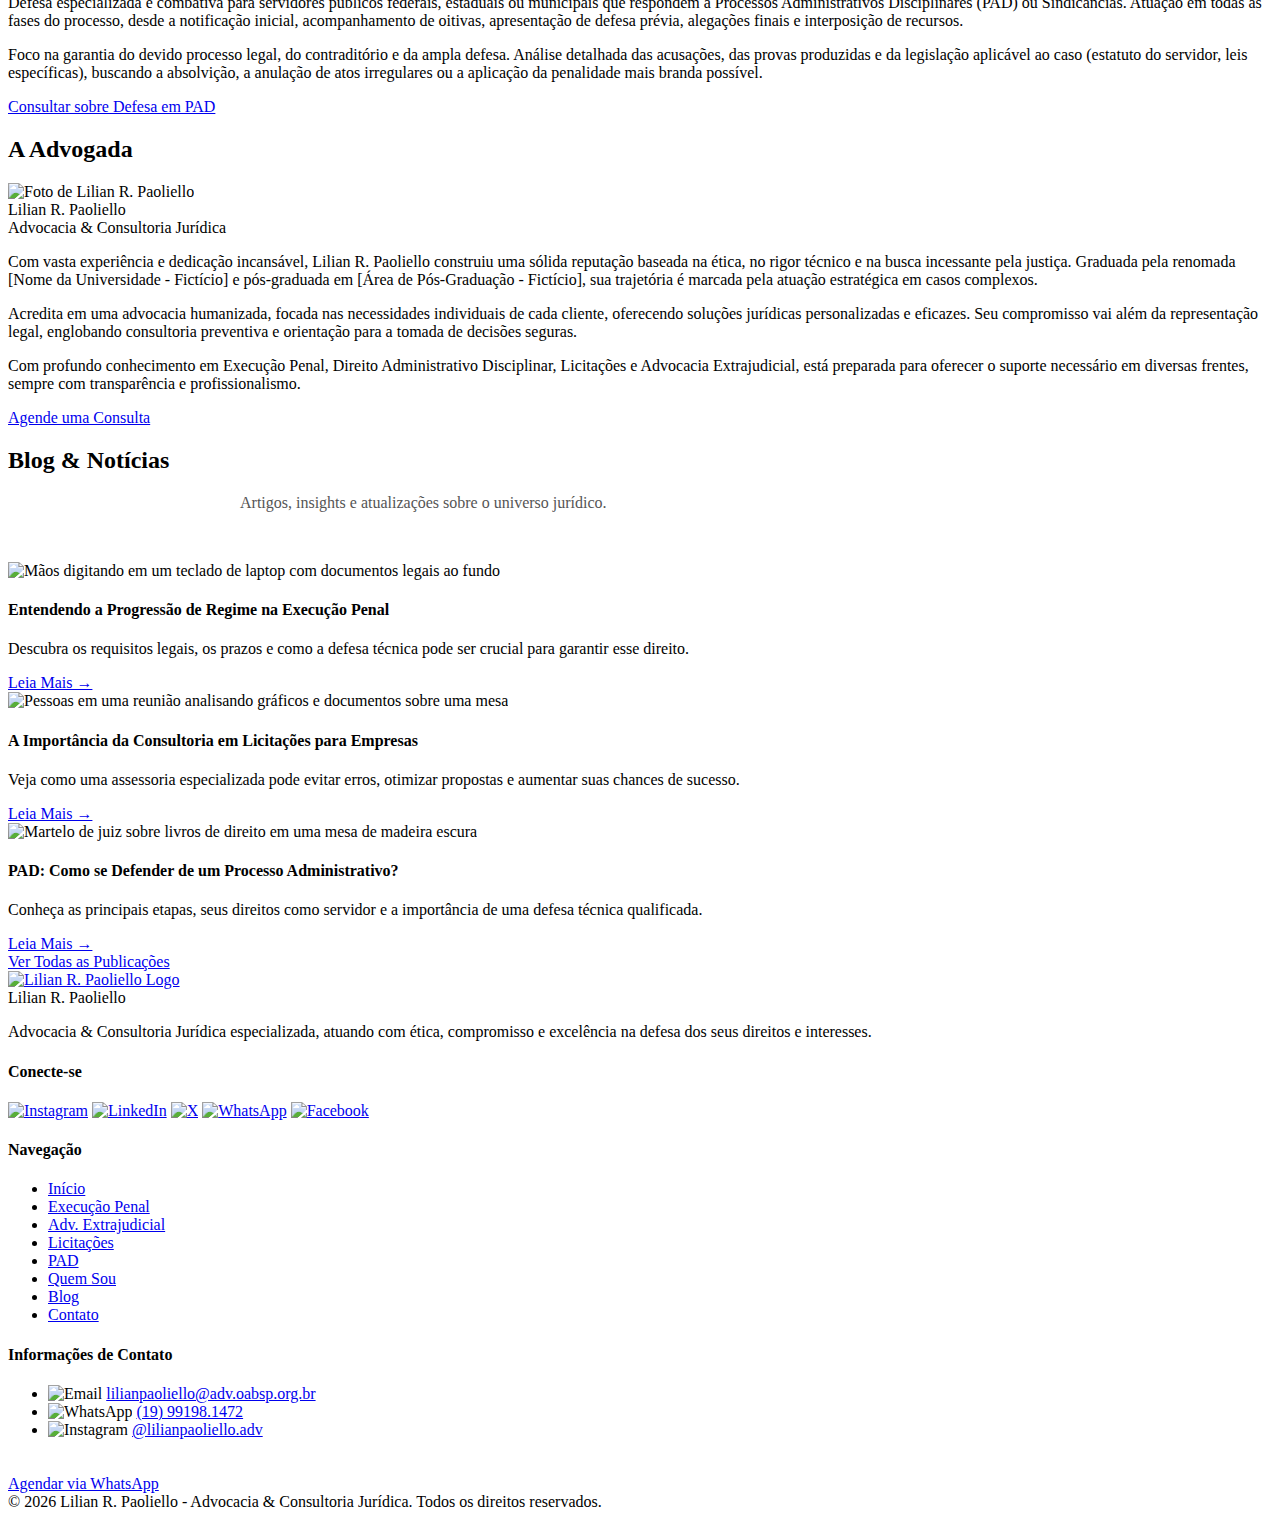
==== commit 6251f822: "index.html" ====
--- a/index.html
+++ b/index.html
@@ -11,7 +11,7 @@
     <link href="https://fonts.googleapis.com/css2?family=Montserrat:wght@400;500;700&family=EB+Garamond:wght@400;700&display=swap" rel="stylesheet">
 
     <!-- Link para o arquivo CSS externo -->
-    <link rel="stylesheet" href="style.css">
+    <link rel="stylesheet" href="styles.css">
 
 </head>
 <body>
@@ -100,7 +100,9 @@
             <div class="container">
                  <h2 class="text-center">A Advogada</h2>
                 <div class="about-content">
-                    <div class="about-image"><img src="https://github.com/Aracebe/advogadalilian/blob/content/fotoperfil.webp?raw=true" alt="Foto de Lilian R. Paoliello"></div>
+                    <div class="about-image"> <!-- Container da Imagem Sobre -->
+                        <img src="https://github.com/Aracebe/advogadalilian/blob/content/fotoperfil.webp?raw=true" alt="Foto de Lilian R. Paoliello">
+                    </div>
                     <div class="about-text">
                         <div class="about-name">Lilian R. Paoliello</div>
                         <div class="about-title">Advocacia & Consultoria Jurídica</div>
@@ -185,9 +187,9 @@
                 <div class="footer-column">
                     <h4>Informações de Contato</h4>
                     <ul class="footer-contact-list">
-                        <li> <img src="https://github.com/Aracebe/advogadalilian/blob/content/mail.svg?raw=true" alt="Email" class="icon" style="filter: invert(87%) sepia(15%) saturate(764%) hue-rotate(348deg) brightness(91%) contrast(85%);"> <a href="mailto:lilianpaoliello@adv.oabsp.org.br">lilianpaoliello@adv.oabsp.org.br</a> </li>
-                        <li> <img src="https://github.com/Aracebe/advogadalilian/blob/content/whatsapp.svg?raw=true" alt="WhatsApp" class="icon" style="filter: invert(87%) sepia(15%) saturate(764%) hue-rotate(348deg) brightness(91%) contrast(85%);"> <a href="https://wa.me/5519991981472?text=Olá,%20vi%20seu%20site%20e%20gostaria%20de%20entrar%20em%20contato." target="_blank">(19) 99198.1472</a> </li>
-                        <li> <img src="https://github.com/Aracebe/advogadalilian/blob/content/instagram.svg?raw=true" alt="Instagram" class="icon" style="filter: invert(87%) sepia(15%) saturate(764%) hue-rotate(348deg) brightness(91%) contrast(85%);"> <a href="https://instagram.com/lilianpaoliello.adv" target="_blank">@lilianpaoliello.adv</a> </li>
+                        <li> <img src="https://github.com/Aracebe/advogadalilian/blob/content/mail.svg?raw=true" alt="Email" class="icon"> <a href="mailto:lilianpaoliello@adv.oabsp.org.br">lilianpaoliello@adv.oabsp.org.br</a> </li>
+                        <li> <img src="https://github.com/Aracebe/advogadalilian/blob/content/whatsapp.svg?raw=true" alt="WhatsApp" class="icon"> <a href="https://wa.me/5519991981472?text=Olá,%20vi%20seu%20site%20e%20gostaria%20de%20entrar%20em%20contato." target="_blank">(19) 99198.1472</a> </li>
+                        <li> <img src="https://github.com/Aracebe/advogadalilian/blob/content/instagram.svg?raw=true" alt="Instagram" class="icon"> <a href="https://instagram.com/lilianpaoliello.adv" target="_blank">@lilianpaoliello.adv</a> </li>
                     </ul>
                      <a href="https://wa.me/5519991981472?text=Olá,%20gostaria%20de%20agendar%20uma%20consulta." target="_blank" class="btn btn-dark" style="margin-top: 20px; display: inline-block;"> Agendar via WhatsApp </a>
                 </div>
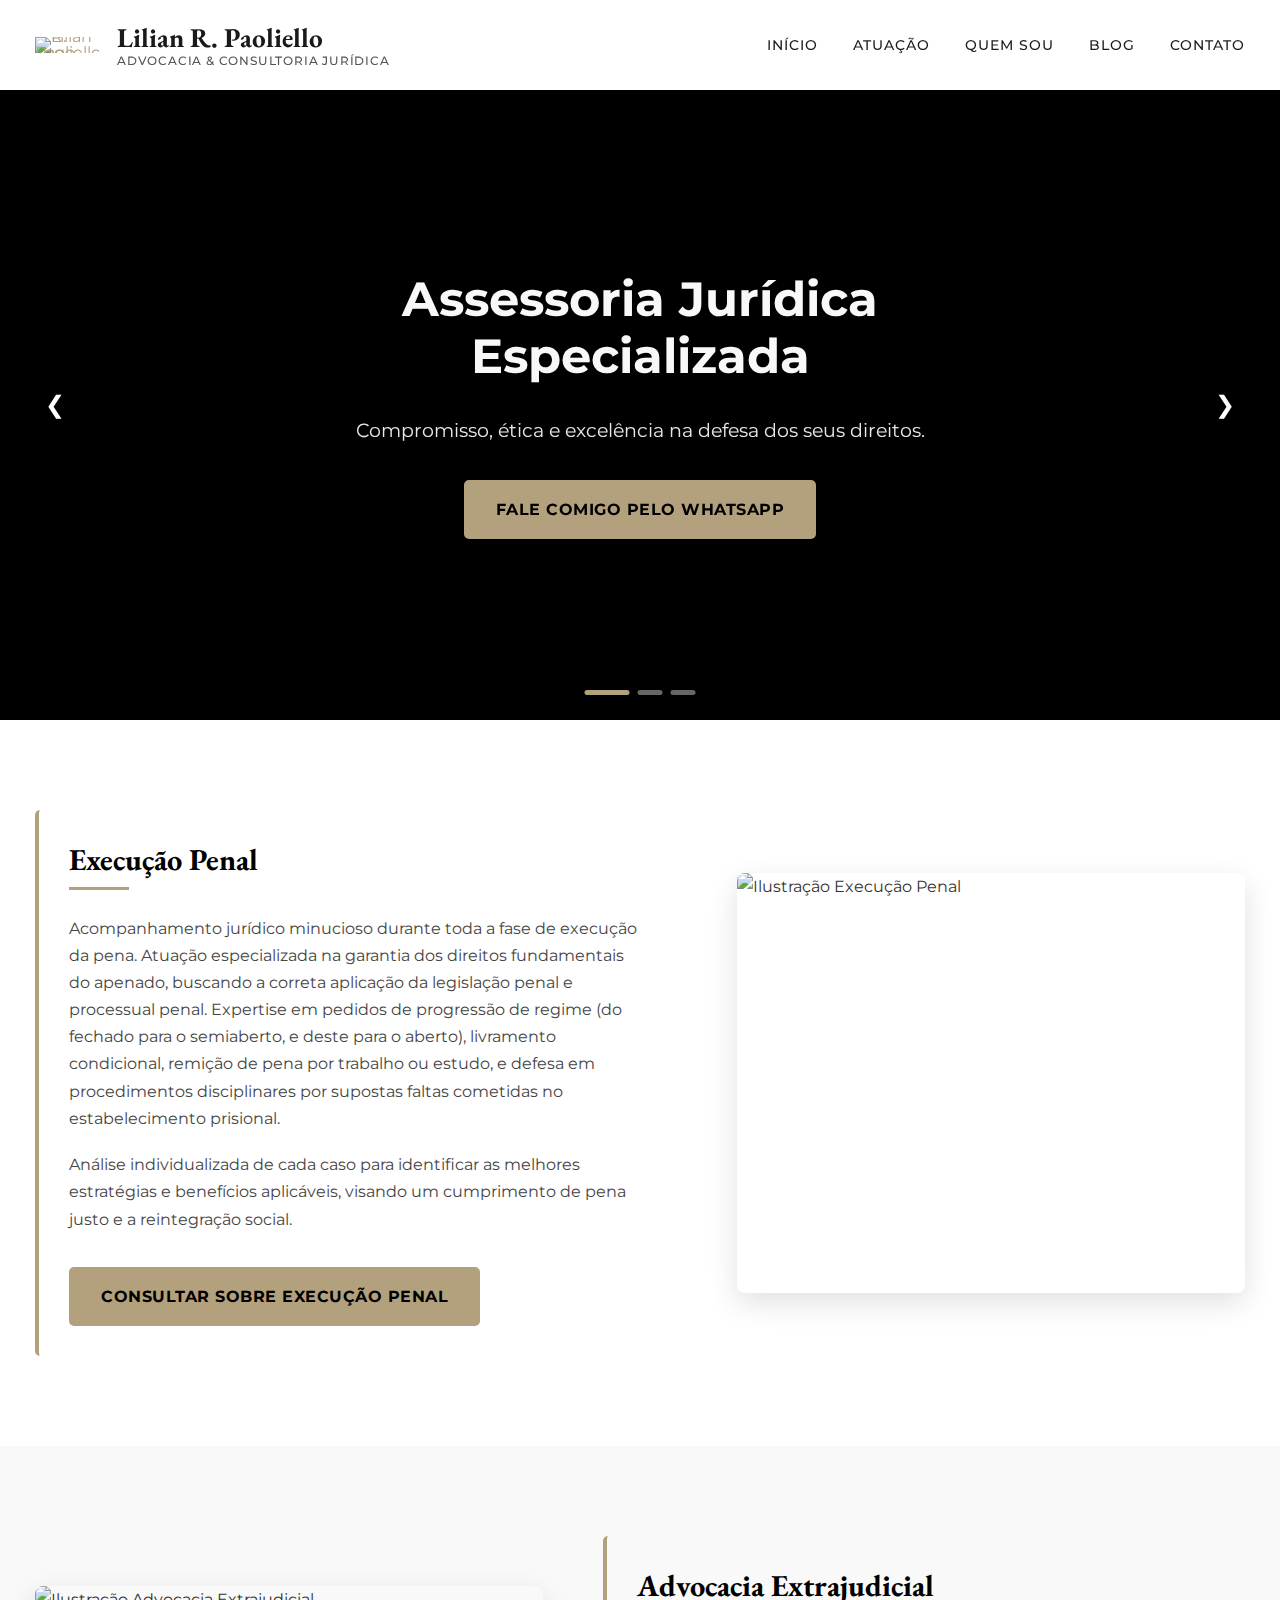
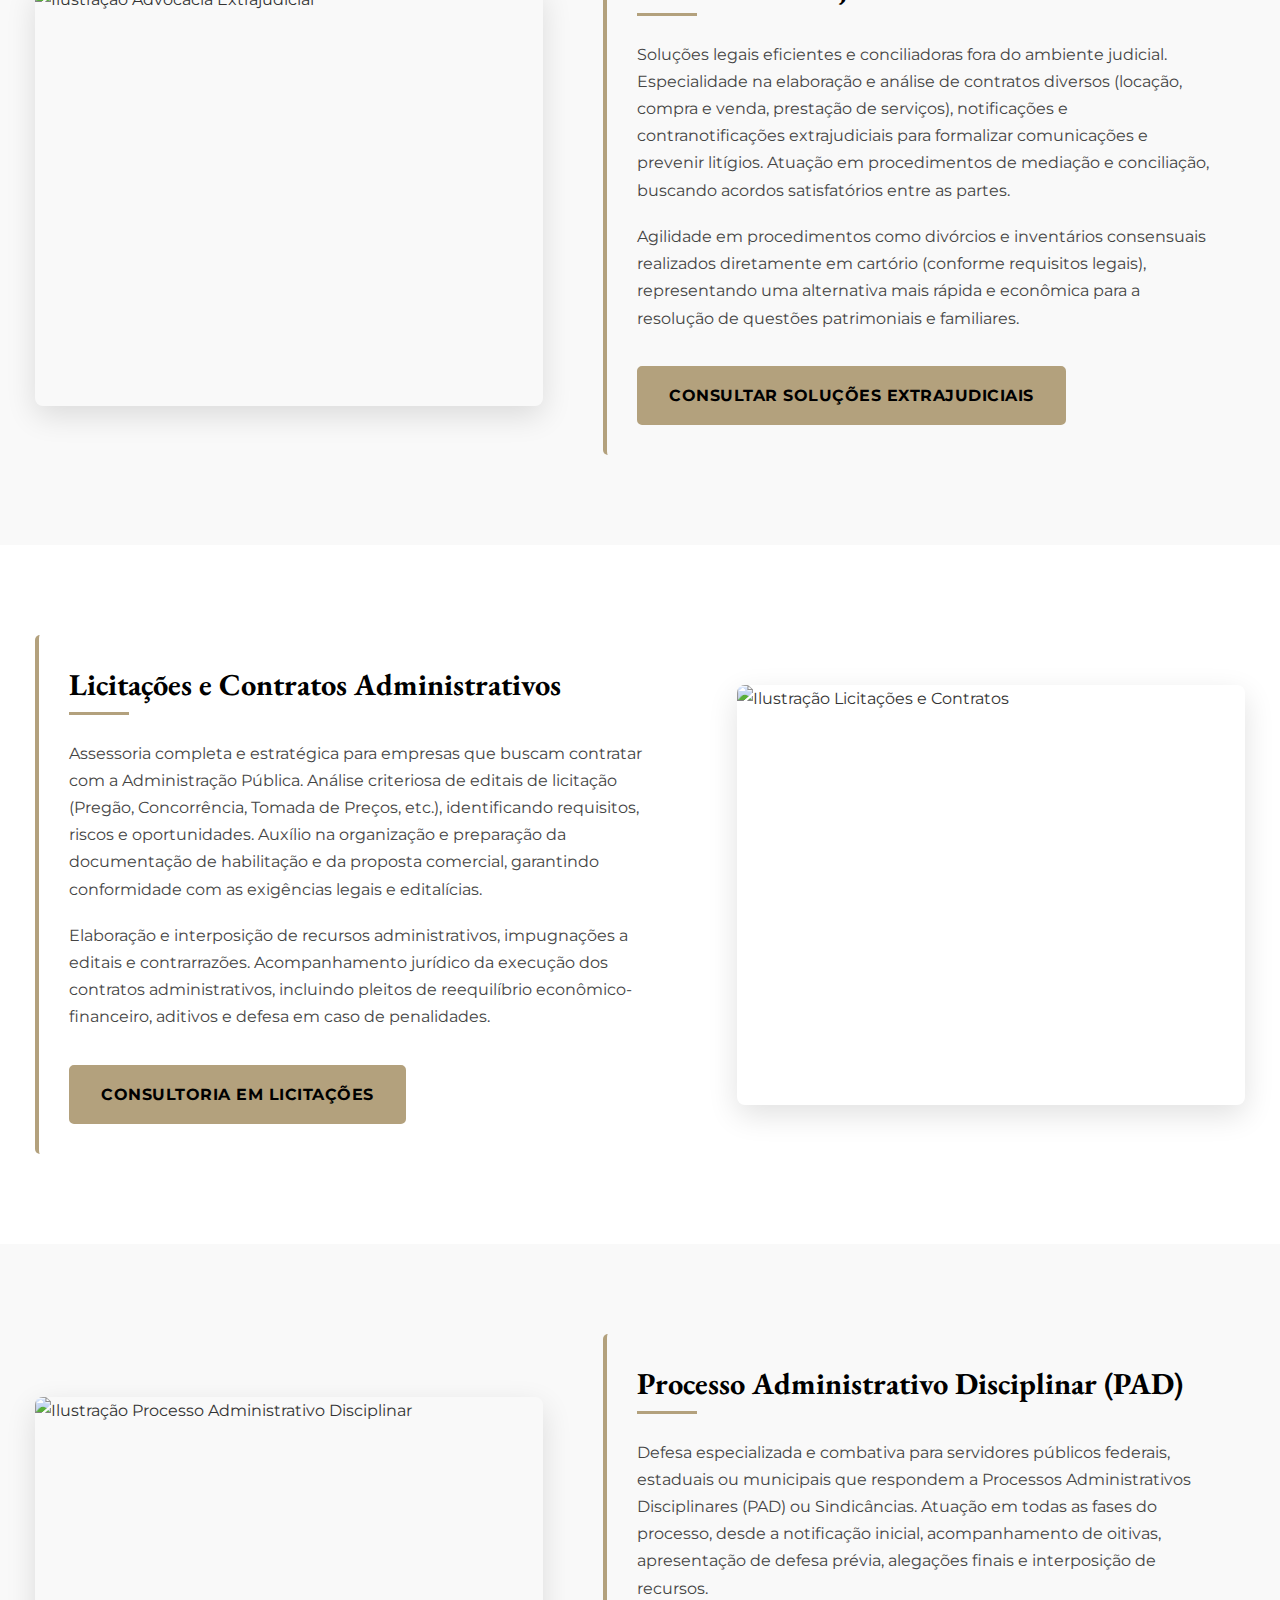
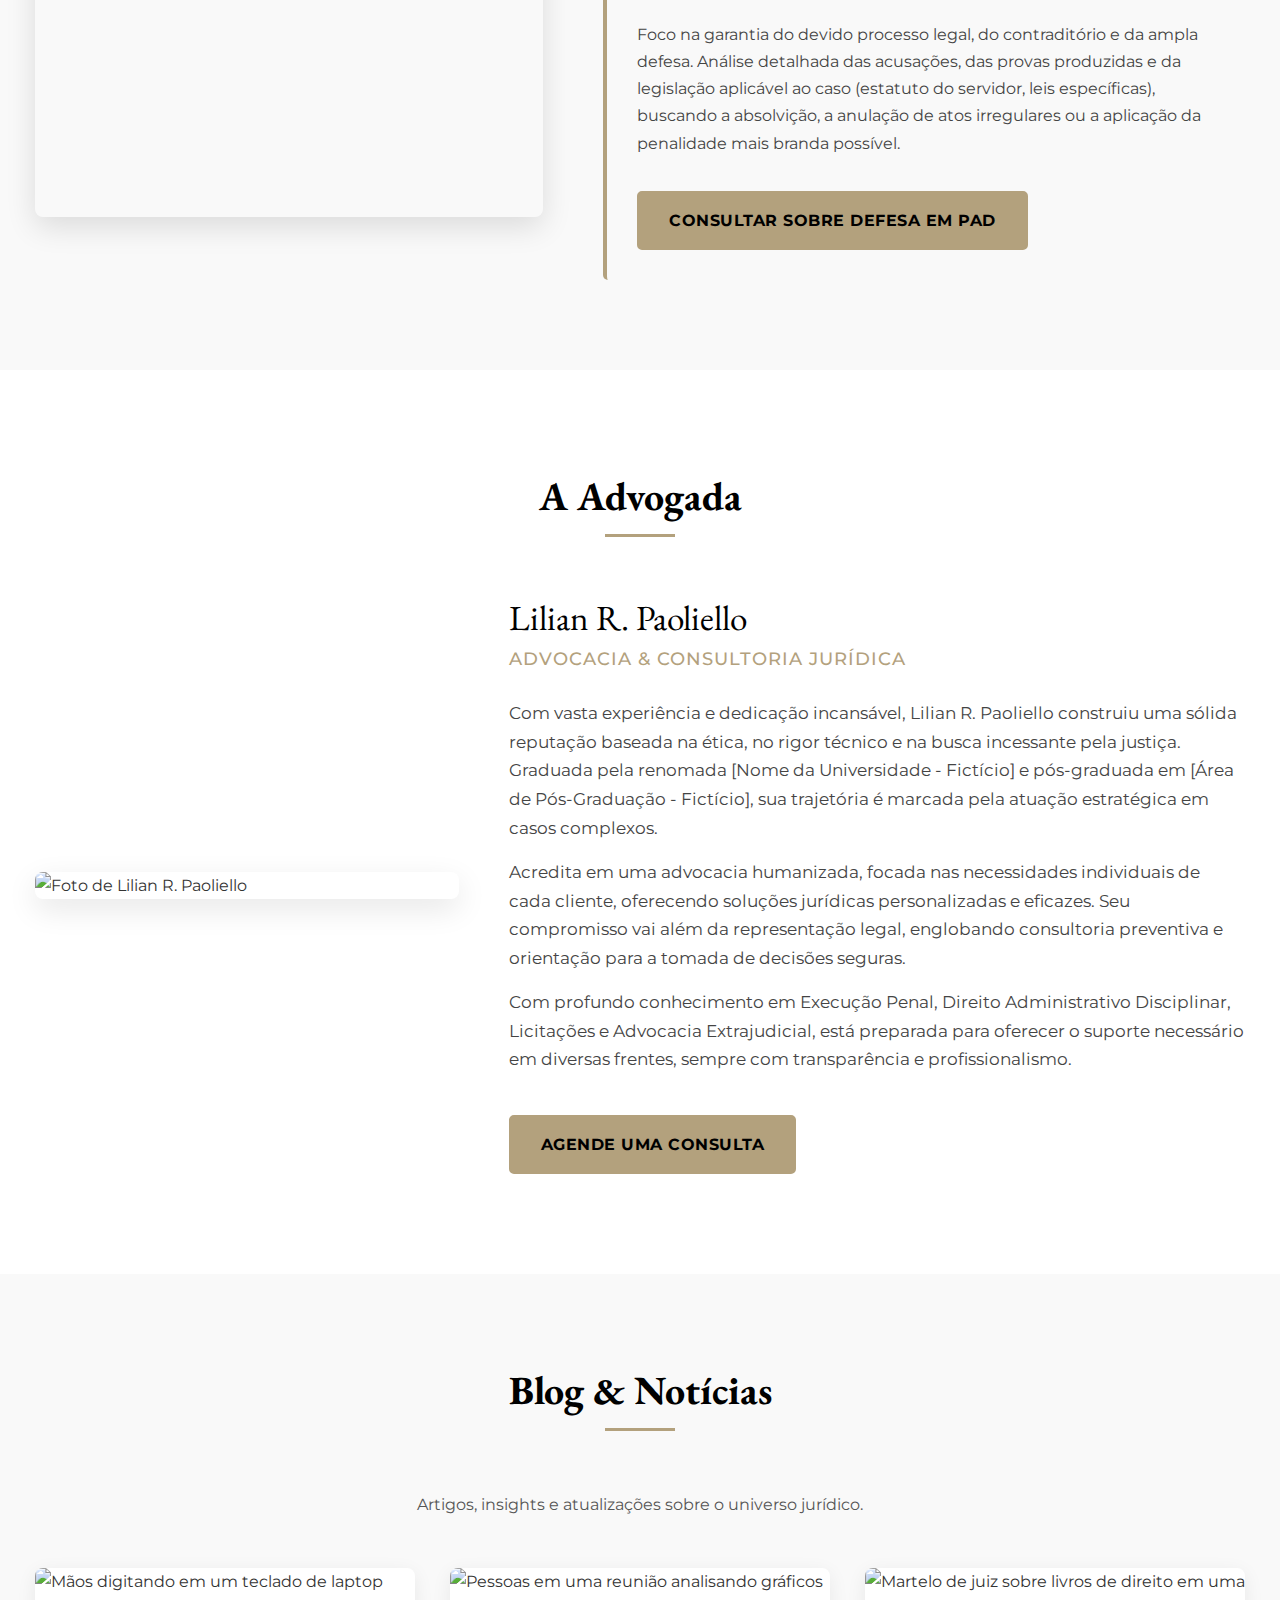
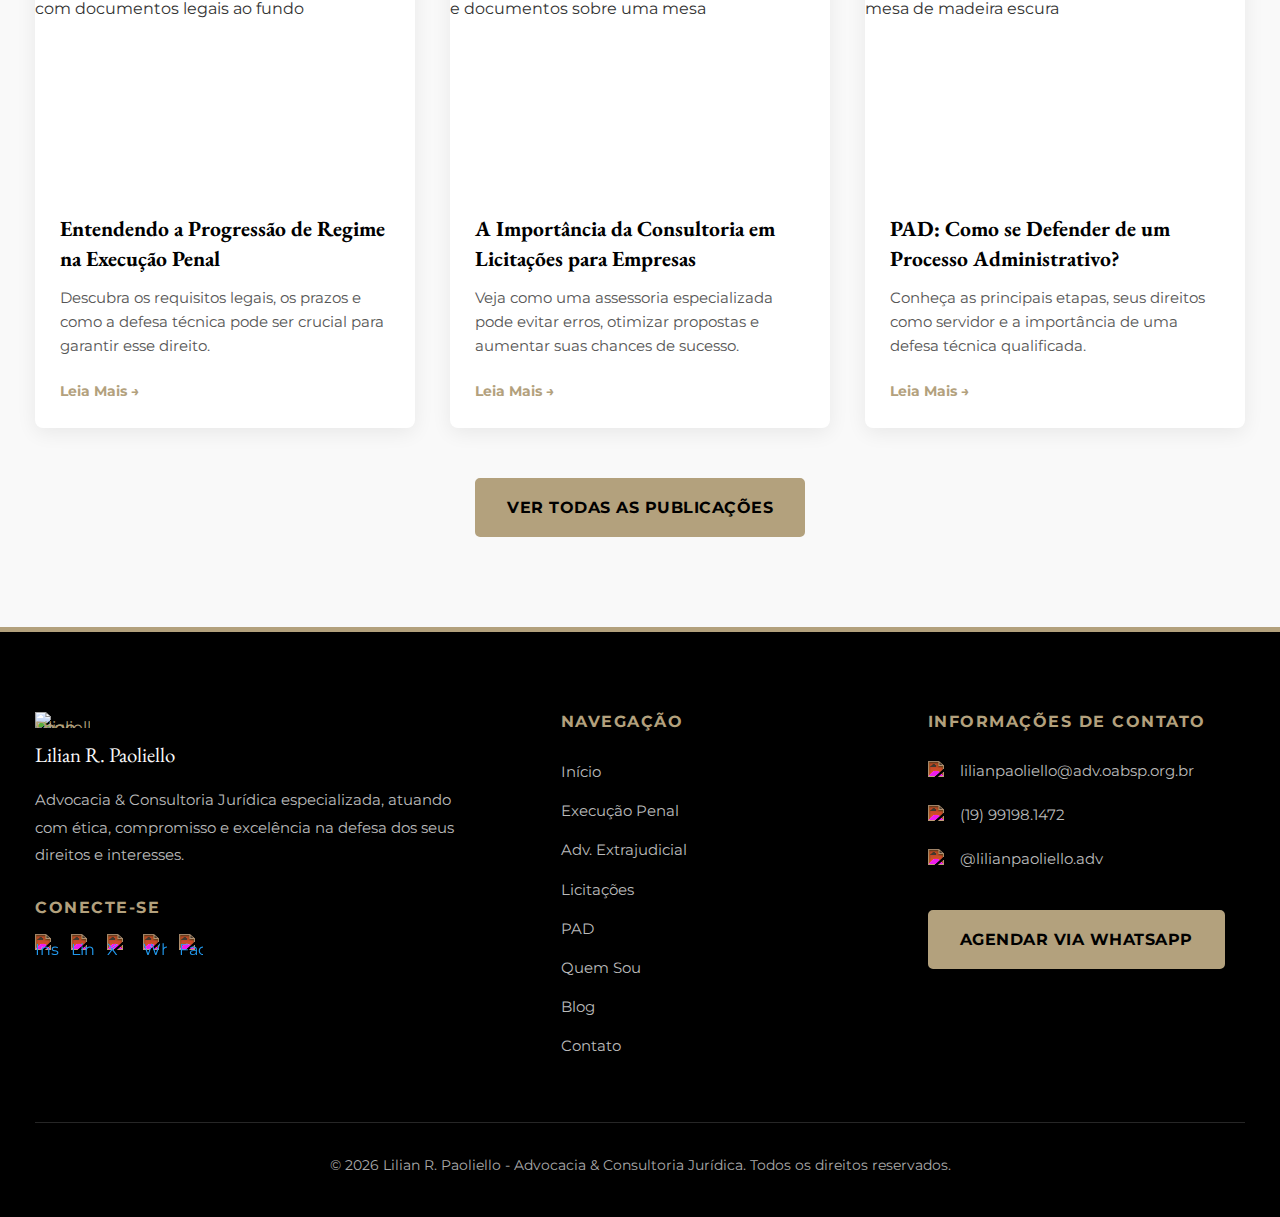
==== commit 0510cb2d: "index.html" ====
--- a/index.html
+++ b/index.html
@@ -11,7 +11,7 @@
     <link href="https://fonts.googleapis.com/css2?family=Montserrat:wght@400;500;700&family=EB+Garamond:wght@400;700&display=swap" rel="stylesheet">
 
     <!-- Link para o arquivo CSS externo -->
-    <link rel="stylesheet" href="styles.css">
+    <link rel="stylesheet" href="style.css">
 
 </head>
 <body>
--- a/style.css
+++ b/style.css
@@ -0,0 +1,359 @@
+:root {
+    --color-primary: #000000;
+    --color-secondary: #b3a17d;
+    --color-background: #ffffff;
+    --color-text-dark: #333333;
+    --color-text-light: #f8f8f8;
+    --color-text-header: #1a1a1a;
+    --color-section-alt: #f9f9f9;
+    --container-width: 1250px;
+    --header-height: 90px;
+    --font-primary: 'Montserrat', sans-serif;
+    --font-secondary: 'EB Garamond', serif;
+}
+
+*, *::before, *::after { box-sizing: border-box; margin: 0; padding: 0; }
+html { scroll-behavior: smooth; font-size: 16px; }
+body { font-family: var(--font-primary); line-height: 1.7; color: var(--color-text-dark); background-color: var(--color-background); padding-top: var(--header-height); overflow-x: hidden; }
+img { max-width: 100%; height: auto; display: block; }
+a { text-decoration: none; color: var(--color-secondary); transition: color 0.3s ease; }
+a:hover { color: #cea870; }
+ul { list-style: none; }
+h1, h2, h3, h4, h5, h6 { font-family: var(--font-secondary); font-weight: 700; color: var(--color-primary); line-height: 1.3; margin-bottom: 0.75em; }
+h2 { font-size: 2.5rem; color: var(--color-primary); text-align: center; margin-bottom: 60px; position: relative; padding-bottom: 15px; }
+h2::after { content: ''; position: absolute; bottom: 0; left: 50%; transform: translateX(-50%); width: 70px; height: 3px; background-color: var(--color-secondary); }
+h3 { font-size: 1.9rem; color: var(--color-primary); margin-bottom: 20px; }
+h4 { font-family: var(--font-primary); font-weight: 700; font-size: 1.25rem; color: var(--color-secondary); margin-bottom: 15px; }
+p { margin-bottom: 1rem; color: #555; }
+section { padding: 90px 0; overflow: hidden; }
+.container { max-width: var(--container-width); margin: 0 auto; padding: 0 20px; }
+.text-center { text-align: center; }
+.btn { display: inline-block; padding: 14px 30px; background-color: var(--color-secondary); color: var(--color-primary); border: 2px solid var(--color-secondary); border-radius: 5px; font-weight: 700; text-transform: uppercase; transition: all 0.3s ease; cursor: pointer; font-family: var(--font-primary); letter-spacing: 0.5px; }
+.btn:hover { background-color: transparent; color: var(--color-secondary); }
+.btn-dark { background-color: var(--color-secondary); color: var(--color-primary); }
+.btn-dark:hover { background-color: var(--color-background); color: var(--color-secondary); border-color: var(--color-secondary); }
+
+/* --- HEADER --- */
+.header { position: fixed; top: 0; left: 0; width: 100%; height: var(--header-height); background-color: var(--color-background); color: var(--color-text-header); z-index: 1000; box-shadow: 0 2px 10px rgba(0, 0, 0, 0.08); display: flex; align-items: center; }
+.header .container { display: flex; justify-content: space-between; align-items: center; width: 100%; }
+.header-brand { display: flex; align-items: center; gap: 18px; }
+/* --- HEADER TITLE GROUP --- */
+.header-title-group {
+    line-height: 1.1;
+}
+.header-name {
+    font-family: var(--font-secondary);
+    font-size: 1.7rem;
+    font-weight: 700;
+    color: var(--color-text-header);
+    white-space: nowrap;
+    margin-bottom: 0;
+    line-height: 1.1;
+}
+.header-subtitle {
+    display: block;
+    font-family: var(--font-primary);
+    font-size: 0.75rem;
+    font-weight: 500;
+    color: #555;
+    letter-spacing: 0.8px;
+    text-transform: uppercase;
+    white-space: nowrap;
+    margin-top: 2px;
+    line-height: 1;
+}
+/* --- FIM HEADER TITLE GROUP --- */
+.main-nav ul { display: flex; gap: 35px; }
+.main-nav a { color: var(--color-text-header); font-weight: 500; padding: 8px 0; position: relative; text-transform: uppercase; font-size: 0.9rem; letter-spacing: 1px; }
+.main-nav a::after { content: ''; position: absolute; bottom: 0; left: 0; width: 0; height: 2px; background-color: var(--color-secondary); transition: width 0.3s ease; }
+.main-nav a:hover, .main-nav a.active { color: var(--color-text-header); }
+.main-nav a:hover::after, .main-nav a.active::after { width: 100%; }
+.nav-toggle { display: none; background: none; border: none; cursor: pointer; padding: 10px; }
+.nav-toggle span { display: block; width: 25px; height: 3px; background-color: var(--color-text-header); margin-bottom: 5px; border-radius: 2px; transition: all 0.3s ease; }
+.nav-toggle span:last-child { margin-bottom: 0; }
+
+/* --- LOGO STYLES (IMG Tag Version - Final) --- */
+.logo-image {
+    display: block;
+    height: auto;
+    max-width: 100%;
+}
+.logo-link {
+     line-height: 0;
+}
+.header-logo-container {
+    display: block;
+    width: 64px;
+    flex-shrink: 0;
+}
+.footer-logo-container {
+    display: block;
+    max-width: 55px;
+    margin-bottom: 15px; /* Align left by default */
+}
+/* --- FIM LOGO STYLES --- */
+
+/* --- SLIDER --- */
+#home { height: 70vh; min-height: 500px; position: relative; overflow: hidden; padding: 0; background-color: var(--color-primary); }
+.slider-container { height: 100%; position: relative; }
+.slides-wrapper { display: flex; height: 100%; will-change: transform; }
+.slide {
+    height: 100%;
+    background-size: cover;
+    background-position: center;
+    display: flex;
+    align-items: center;
+    justify-content: center;
+    flex-shrink: 0;
+}
+.slide-1 { background-image: linear-gradient(rgba(0,0,0,0.5), rgba(0,0,0,0.5)), url('https://github.com/Aracebe/advogadalilian/blob/content/photo01.webp?raw=true'); }
+.slide-2 { background-image: linear-gradient(rgba(0,0,0,0.5), rgba(0,0,0,0.5)), url('https://github.com/Aracebe/advogadalilian/blob/content/photo02.webp?raw=true'); }
+.slide-3 { background-image: linear-gradient(rgba(0,0,0,0.5), rgba(0,0,0,0.5)), url('https://github.com/Aracebe/advogadalilian/blob/content/photo03.webp?raw=true'); }
+.slide-content { color: var(--color-text-light); text-align: center; max-width: 850px; width: 90%; padding: 25px; background: rgba(0, 0, 0, 0.65); border-radius: 8px; position: relative; z-index: 3; }
+.slide-content h1 {
+    font-family: var(--font-primary);
+    font-size: 3rem;
+    margin-bottom: 0.6em;
+    color: var(--color-text-light);
+    text-shadow: 2px 2px 5px rgba(0, 0, 0, 0.8);
+    font-weight: 700;
+    line-height: 1.2;
+}
+.slide-content p { font-size: 1.2rem; margin-bottom: 1.8em; color: #e8e8e8; text-shadow: 1px 1px 3px rgba(0, 0, 0, 0.7); font-family: var(--font-primary); font-weight: 400; line-height: 1.6; }
+.slider-controls { position: absolute; bottom: 25px; left: 50%; transform: translateX(-50%); display: flex; gap: 8px; z-index: 10; }
+.slider-dot { width: 25px; height: 5px; background-color: rgba(255, 255, 255, 0.4); border-radius: 3px; cursor: pointer; border: none; padding: 0; transition: width 0.4s ease, background-color 0.4s ease; }
+.slider-dot.active { background-color: var(--color-secondary); width: 45px; }
+.slider-arrow { position: absolute; top: 50%; transform: translateY(-50%); background-color: rgba(0, 0, 0, 0.4); color: white; border: none; padding: 15px; cursor: pointer; z-index: 10; font-size: 1.5rem; transition: background-color 0.3s ease; border-radius: 50%; width: 50px; height: 50px; display: flex; align-items: center; justify-content: center; }
+.slider-arrow:hover { background-color: rgba(0, 0, 0, 0.7); }
+.slider-arrow.prev { left: 30px; }
+.slider-arrow.next { right: 30px; }
+
+/* --- SEÇÕES DE ÁREA --- */
+.area-section { display: flex; align-items: center; gap: 60px; margin-bottom: 0; padding: 90px 0; }
+.area-section:nth-child(odd) { background-color: var(--color-section-alt); }
+.area-section:nth-child(even) { background-color: var(--color-background); }
+.area-section .container { display: flex; align-items: center; gap: 60px; width: 100%; }
+.area-section:nth-child(odd) .container { flex-direction: row; }
+.area-section:nth-child(even) .container { flex-direction: row-reverse; }
+.area-content { flex: 1; padding: 30px; border-radius: 5px; border-left: 4px solid var(--color-secondary); }
+.area-image { flex: 0 0 42%; max-width: 42%; border-radius: 8px; overflow: hidden; box-shadow: 0 10px 30px rgba(0, 0, 0, 0.12); }
+.area-image img { width: 100%; height: 420px; object-fit: cover; transition: transform 0.4s ease; }
+.area-image img:hover { transform: scale(1.05); }
+.area-content h3 { font-size: 1.9rem; margin-bottom: 25px; position: relative; padding-bottom: 10px; }
+.area-content h3::after { content: ''; position: absolute; bottom: 0; left: 0; width: 60px; height: 3px; background-color: var(--color-secondary); }
+.area-content p { font-size: 1rem; color: #444; margin-bottom: 1.2rem; }
+.area-content .btn { margin-top: 15px; }
+
+/* --- SOBRE --- */
+#sobre { background-color: var(--color-background); padding: 100px 0; }
+.about-content { display: flex; align-items: center; gap: 50px; }
+.about-image {
+    flex: 0 0 35%;
+    max-width: 35%;
+    position: relative;
+    box-shadow: 0 10px 30px rgba(0, 0, 0, 0.1);
+    border-radius: 8px;
+    overflow: hidden; /* Mantém o overflow hidden */
+}
+.about-image img {
+    width: 100%;
+    height: auto;
+    object-fit: cover;
+    display: block;
+    transition: transform 0.4s ease; /* Adiciona transição */
+}
+.about-image img:hover {
+    transform: scale(1.05); /* Adiciona efeito de hover */
+}
+.about-text { flex: 1; }
+.about-text .about-name { font-family: var(--font-secondary); font-size: 2.2rem; color: var(--color-primary); margin-bottom: 5px; line-height: 1.2; }
+.about-text .about-title { display: block; font-size: 1.1rem; color: var(--color-secondary); font-family: var(--font-primary); font-weight: 500; margin-bottom: 25px; letter-spacing: 1px; text-transform: uppercase; }
+.about-text p { color: #444; font-size: 1.05rem; }
+.about-text .btn { margin-top: 25px; }
+
+/* --- BLOG --- */
+#blog { background-color: var(--color-section-alt); }
+.blog-preview-grid { display: grid; grid-template-columns: repeat(3, 1fr); gap: 35px; margin-bottom: 50px; }
+.post-preview { background-color: var(--color-background); border-radius: 8px; overflow: hidden; box-shadow: 0 5px 20px rgba(0, 0, 0, 0.07); transition: transform 0.3s ease, box-shadow 0.3s ease; display: flex; flex-direction: column; }
+.post-preview:hover { transform: translateY(-6px); box-shadow: 0 10px 30px rgba(0, 0, 0, 0.1); }
+.post-preview img { width: 100%; height: 220px; object-fit: cover; }
+.post-content { padding: 25px; flex-grow: 1; display: flex; flex-direction: column; }
+.post-content h4 { font-family: var(--font-secondary); font-size: 1.35rem; color: var(--color-primary); margin-bottom: 12px; line-height: 1.4; }
+.post-content p { color: #555; font-size: 0.95rem; line-height: 1.6; margin-bottom: 20px; flex-grow: 1; }
+.read-more-link { color: var(--color-secondary); font-weight: 700; font-size: 0.9rem; text-decoration: none; align-self: flex-start; transition: color 0.3s ease; }
+.read-more-link:hover { color: #cea870; text-decoration: underline; }
+.view-all-blog { text-align: center; }
+
+/* --- FOOTER --- */
+.footer {
+    background-color: var(--color-primary); color: #ccc; padding: 80px 0 40px 0;
+    border-top: 5px solid var(--color-secondary);
+}
+.footer-content { display: grid; grid-template-columns: 1.5fr 1fr 1fr; gap: 50px; align-items: start; margin-bottom: 50px; }
+.footer-column h4 { font-family: var(--font-primary); color: var(--color-secondary); margin-bottom: 25px; text-transform: uppercase; font-size: 1rem; letter-spacing: 1.5px; font-weight: 700; }
+/* First column defaults to left alignment */
+.footer-brand-name { font-family: var(--font-secondary); font-size: 1.3rem; color: var(--color-text-light); margin-bottom: 18px; line-height: 1.2; }
+.footer-column:nth-child(1) .about-text {
+     color: #bbb; font-size: 0.95rem; line-height: 1.8; margin-bottom: 30px;
+     max-width: 95%;
+}
+.footer-column .social-heading { margin-bottom: 15px; }
+.footer-contact-list li { margin-bottom: 18px; display: flex; align-items: center; gap: 12px; color: #bbb; font-size: 0.95rem; }
+.footer-contact-list a { color: #bbb; word-break: break-word; }
+.footer-contact-list a:hover { color: var(--color-secondary); }
+.quick-links-list li { margin-bottom: 12px; }
+.quick-links-list a { color: #bbb; font-size: 0.95rem; }
+.quick-links-list a:hover { color: var(--color-secondary); padding-left: 5px; transition: padding-left 0.3s ease; }
+
+/* <<< ÍCONES DO RODAPÉ - Estilo Unificado >>> */
+.footer-social-links img,
+.footer-contact-list img.icon {
+    /* Filtro unificado com brilho aumentado */
+    filter: invert(87%) sepia(15%) saturate(764%) hue-rotate(348deg) brightness(130%) contrast(85%);
+    transition: filter 0.3s ease;
+}
+
+/* Tamanhos específicos (se diferentes) */
+.footer-social-links img {
+    width: 24px;
+    height: 24px;
+}
+.footer-contact-list img.icon {
+     width: 20px;
+     height: 20px;
+     flex-shrink: 0;
+ }
+
+/* Links das redes sociais */
+.footer-social-links { display: flex; flex-wrap: wrap; gap: 12px; justify-content: flex-start; }
+.footer-social-links a { display: inline-block; transition: transform 0.3s ease; line-height: 0; }
+.footer-social-links a:hover { transform: scale(1.1); }
+/* Efeito Hover (apenas para ícones sociais sob "Conecte-se") */
+.footer-social-links a:hover img {
+    filter: brightness(0) invert(1); /* Mantém branco no hover */
+}
+
+.footer-bottom { border-top: 1px solid rgba(255, 255, 255, 0.15); padding-top: 30px; margin-top: 40px; text-align: center; font-size: 0.9em; color: #aaa; }
+.footer-bottom a { color: var(--color-secondary); }
+.footer-bottom a:hover { text-decoration: underline; }
+
+/* --- MEDIA QUERIES --- */
+@media (max-width: 992px) {
+    body { padding-top: calc(var(--header-height) - 10px); }
+    .header { height: calc(var(--header-height) - 10px); }
+    .header-logo-container { width: 58px; }
+    .header-name { font-size: 1.5rem;}
+    .header-subtitle { font-size: 0.7rem; }
+    .main-nav ul { gap: 25px; }
+    .main-nav a { font-size: 0.85rem; }
+    h2 { font-size: 2.1rem; margin-bottom: 50px; }
+    h3 { font-size: 1.7rem; }
+    .slide-content h1 { font-size: 2.4rem; }
+    .slide-content p { font-size: 1.05rem; }
+    .area-section .container { flex-direction: column !important; gap: 30px; align-items: stretch; }
+    .area-image { max-width: 80%; margin: 0 auto 30px auto; height: auto;}
+    .area-image img { height: auto; max-height: 350px; }
+    .area-content { text-align: center; padding: 25px; border-left: none; border-top: 4px solid var(--color-secondary); width: 100%; }
+    .area-content h3::after { left: 50%; transform: translateX(-50%); }
+    .about-content { flex-direction: column; text-align: center; gap: 30px; align-items: center; }
+    .about-image { flex-basis: auto; max-width: 60%; margin: 0 auto; height: auto; }
+     .about-image img { max-height: 380px; }
+    .about-text .about-name { text-align: center; font-size: 2rem;}
+    .about-text .about-title { margin: 5px auto 20px auto; }
+    .blog-preview-grid { grid-template-columns: repeat(2, 1fr); gap: 25px; }
+    .footer-content { grid-template-columns: 1fr; gap: 40px; }
+    /* Footer Alignment on Mobile: Left align all columns */
+    .footer-column { text-align: left; }
+    .footer-logo-container { max-width: 50px; margin-left: 0; margin-right: auto; }
+    .footer-brand-name { text-align: left; }
+    .footer-column .about-text { max-width: 100%; margin-left: 0; margin-right: 0; }
+    .footer-social-links { justify-content: flex-start; }
+    .quick-links-list { text-align: left; }
+    .footer-column:nth-child(3) { text-align: left; }
+    .footer-contact-list li { display: flex; justify-content: flex-start; max-width: 100%; margin-left: 0; }
+    .footer-column:nth-child(1), .footer-column:nth-child(2), .footer-column:nth-child(3) { grid-column: auto; }
+}
+
+@media (max-width: 768px) {
+     body { padding-top: calc(var(--header-height) - 20px); }
+     .header { height: calc(var(--header-height) - 20px); }
+     .container { padding: 0 15px; }
+     .header-logo-container { width: 40px; }
+     .header-brand { gap: 12px; }
+     .header-name { font-size: 1.15rem; }
+     .header-subtitle { font-size: 0.65rem; letter-spacing: 0.5px; }
+     .main-nav { position: fixed; top: calc(var(--header-height) - 20px); right: -100%; width: 70%; max-width: 300px; height: calc(100vh - (var(--header-height) - 20px)); background-color: #fff; box-shadow: -5px 0 15px rgba(0,0,0,0.1); transition: right 0.4s ease-in-out; overflow-y: auto; padding-top: 30px; z-index: 1050;}
+     .main-nav.nav-active { right: 0; }
+     .main-nav ul { flex-direction: column; gap: 0; }
+     .main-nav li { width: 100%; border-bottom: 1px solid #eee; }
+     .main-nav a { display: block; padding: 15px 25px; font-size: 1rem; color: var(--color-text-header); font-weight: 500; width: 100%; }
+     .main-nav a:hover, .main-nav a.active { background-color: #f8f8f8; color: var(--color-secondary); }
+     .main-nav a::after { display: none; }
+     .nav-toggle { display: block; z-index: 1100; position: relative;}
+     .nav-toggle.active span:nth-child(1) { transform: translateY(8px) rotate(45deg); }
+     .nav-toggle.active span:nth-child(2) { opacity: 0; }
+     .nav-toggle.active span:nth-child(3) { transform: translateY(-8px) rotate(-45deg); }
+     body.nav-open { overflow: hidden; }
+     body::after { content: ''; position: fixed; top: 0; left: 0; width: 100%; height: 100%; background: rgba(0,0,0,0.5); z-index: 998; opacity: 0; visibility: hidden; transition: opacity 0.4s ease, visibility 0.4s ease; }
+     body.nav-open::after { opacity: 1; visibility: visible; }
+     #home { height: 65vh; min-height: 420px;}
+     .slide-content { padding: 20px 15px; width: 88%; }
+     .slide-content h1 { font-size: 1.8rem; line-height: 1.3; margin-bottom: 0.5em; }
+     .slide-content p { font-size: 0.95rem; line-height: 1.5; margin-bottom: 1.5em; }
+     .btn { padding: 10px 20px; font-size: 0.85rem;}
+     .slider-controls { bottom: 15px; }
+     .slider-dot { width: 15px; height: 4px; }
+     .slider-dot.active { width: 28px; }
+     .slider-arrow { width: 45px; height: 45px; padding: 12px; font-size: 1.3rem;}
+     h2 { font-size: 1.7rem; margin-bottom: 40px;}
+     h3 { font-size: 1.5rem; }
+     section { padding: 70px 0; }
+     .area-image { max-width: 90%; height: auto;}
+     .area-image img { max-height: 300px; }
+     .area-content { padding: 20px 15px; }
+     .about-image { max-width: 75%; }
+     .about-image img { max-height: 330px; }
+     .about-text .about-name { font-size: 1.8rem; }
+     .blog-preview-grid { grid-template-columns: 1fr; gap: 30px; }
+     .post-preview img { height: 200px; }
+     .post-content { padding: 20px 15px; }
+     .footer-column { margin-bottom: 30px; }
+     .footer-brand-name { font-size: 1.3rem;}
+     .footer-column .about-text { max-width: 100%; margin-bottom: 20px;}
+     .footer-column .social-heading { margin-top: 15px; margin-bottom: 10px;}
+     .footer-social-links { margin-top: 0; gap: 10px; }
+     .footer-social-links img { width: 22px; height: 22px;} /* Mantém tamanho mobile */
+     .footer-contact-list img.icon { width: 18px; height: 18px; } /* Ajusta tamanho mobile para contato */
+      .footer-column:nth-child(1) { order: 1;}
+      .footer-column:nth-child(3) { order: 2;}
+      .footer-column:nth-child(2) { order: 3;}
+}
+
+ @media (max-width: 480px) {
+      .container { padding: 0 10px; }
+      #home { height: 70vh; }
+      .slide-content { width: 90%; padding: 15px 10px; }
+      .slide-content h1 { font-size: 1.6rem; }
+      .slide-content p { font-size: 0.9rem; }
+      .slider-arrow { width: 40px; height: 40px; padding: 10px; font-size: 1.2rem;}
+      .slider-arrow.prev { left: 10px; }
+      .slider-arrow.next { right: 10px; }
+      .slider-dot { width: 12px; height: 3px; }
+      .slider-dot.active { width: 22px; }
+      h2 { font-size: 1.5rem; }
+      h3 { font-size: 1.3rem; }
+      .area-content { padding: 15px 10px; }
+      .post-content { padding: 15px 10px; }
+      .about-image { max-width: 80%; }
+       .about-image img { max-height: 280px; }
+      .about-text .about-name { font-size: 1.6rem; }
+      .header-logo-container { width: 36px; }
+      .header-brand { gap: 10px; }
+      .header-name { font-size: 1rem; }
+      .header-subtitle { font-size: 0.6rem; }
+      .footer-logo-container { max-width: 45px; }
+      .footer-brand-name { font-size: 1.2rem; }
+      .footer-column .about-text { font-size: 0.9rem; }
+      .footer-contact-list li { font-size: 0.9rem; }
+      .quick-links-list a { font-size: 0.9rem; }
+ }
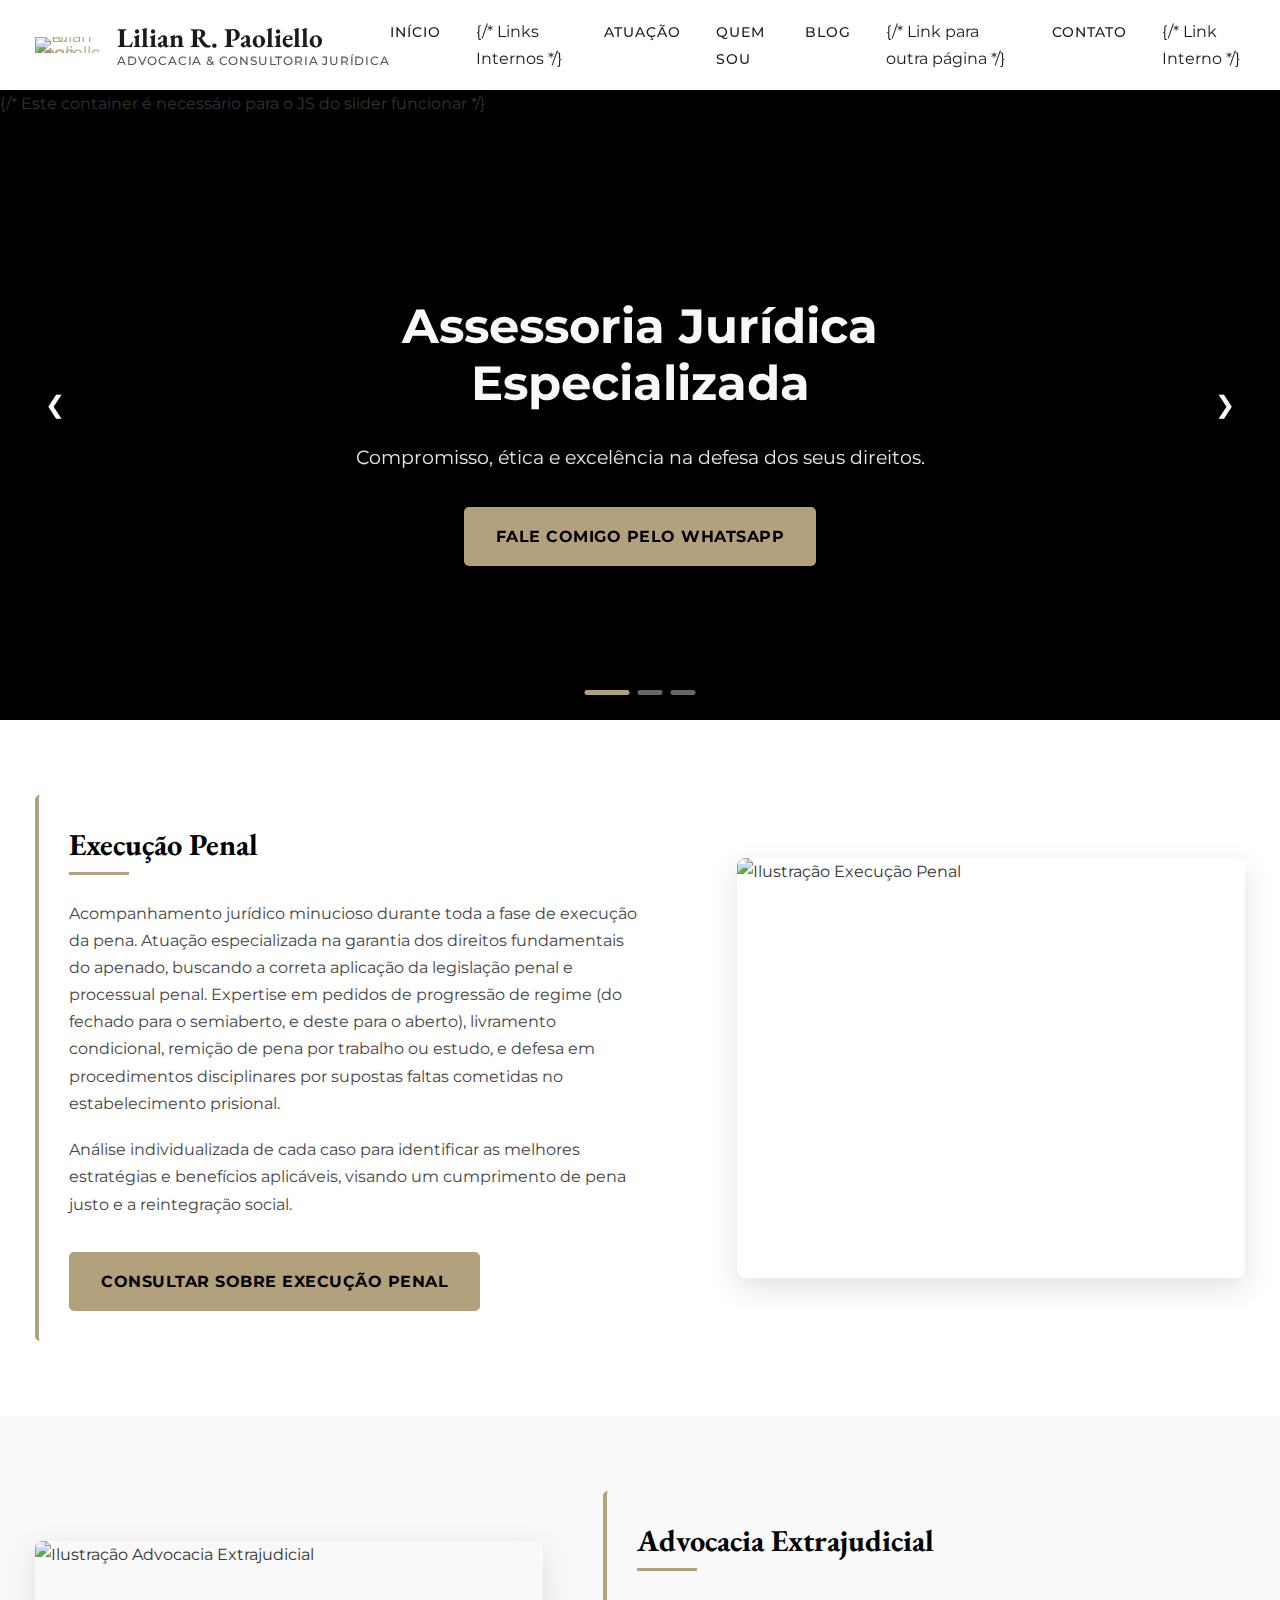
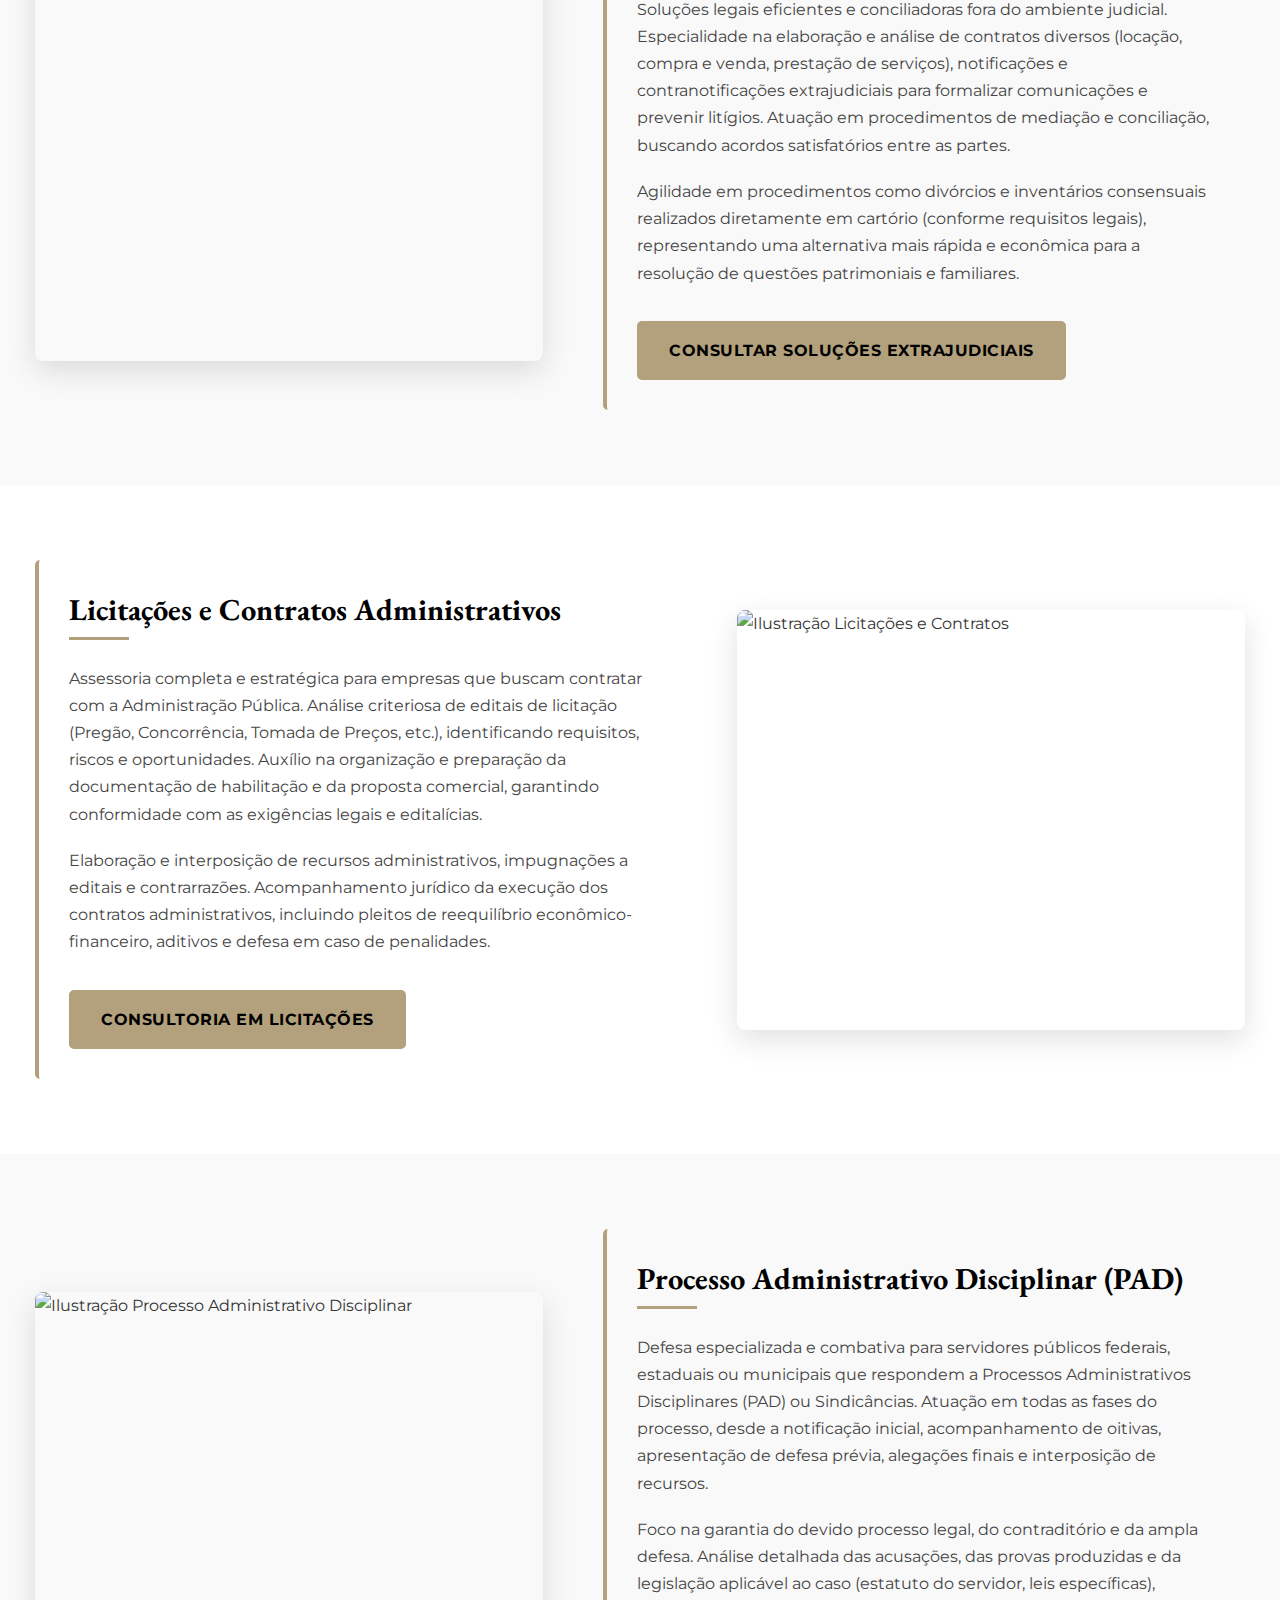
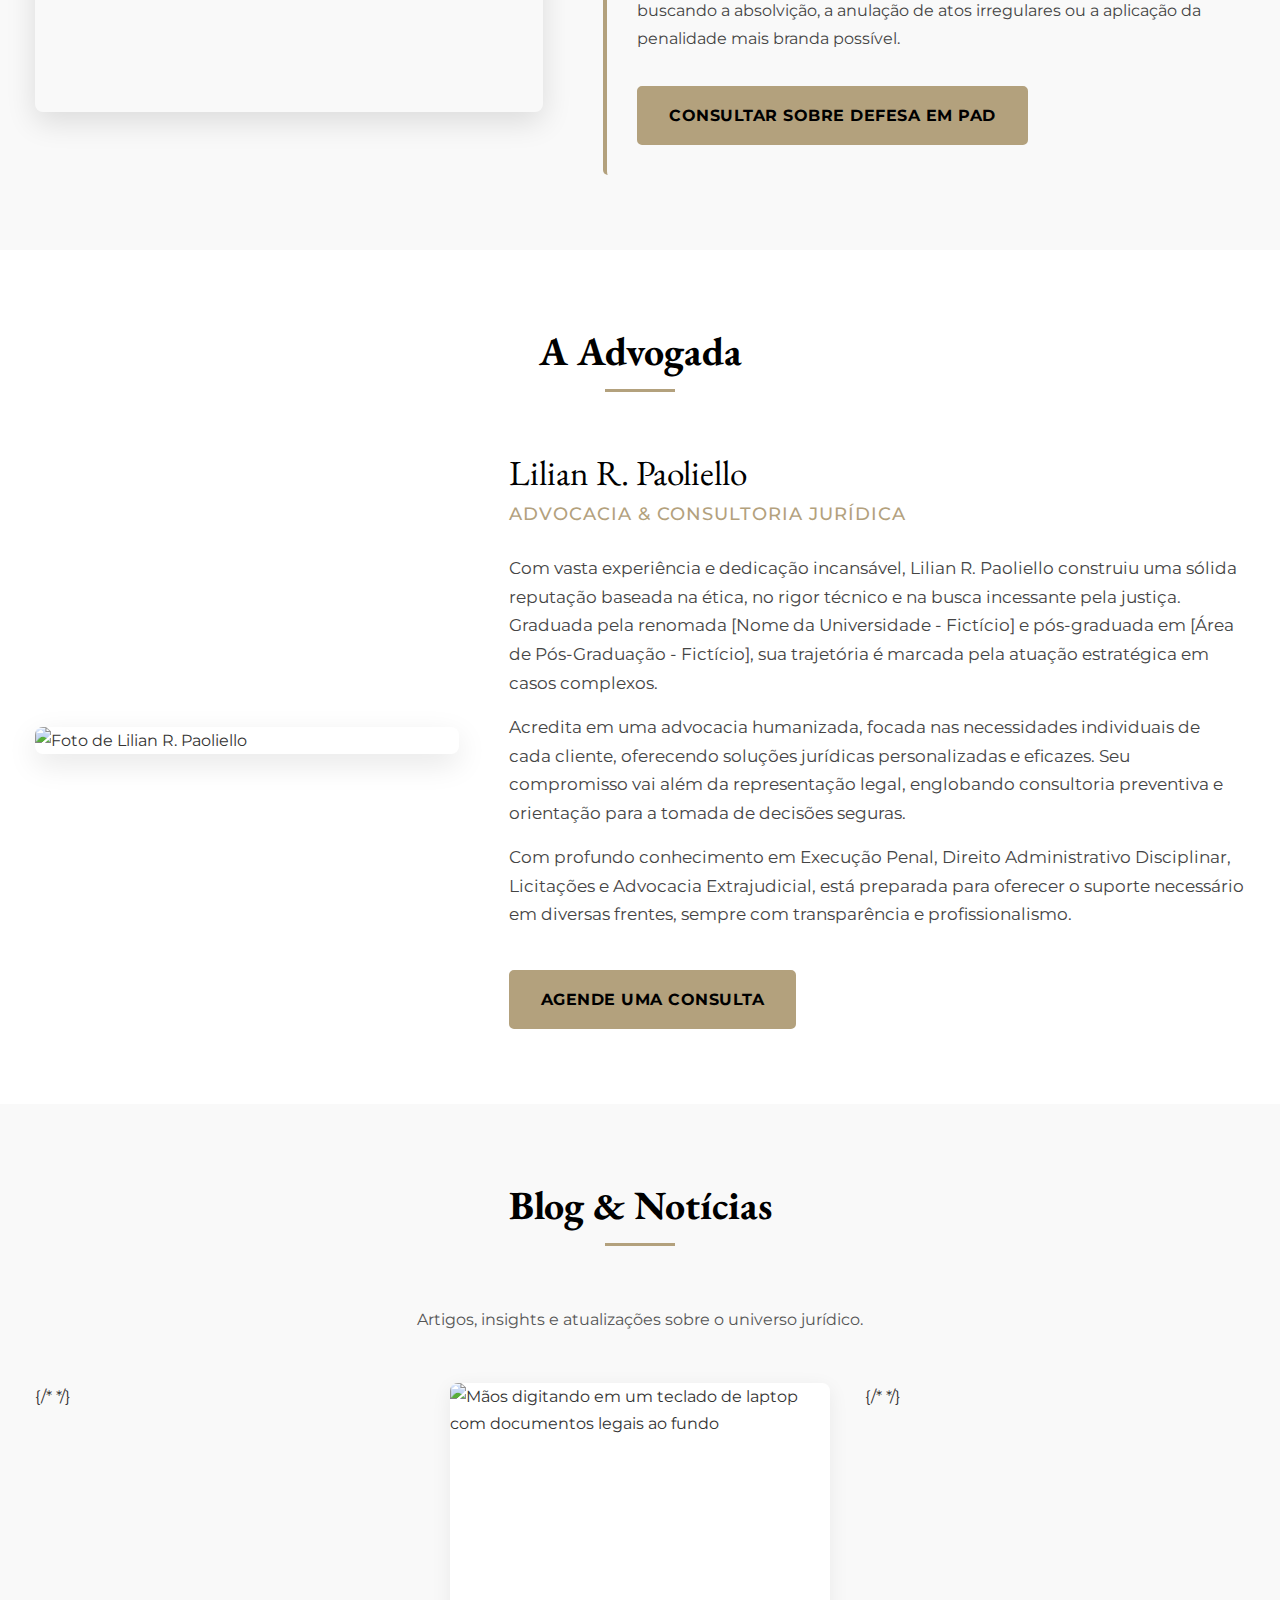
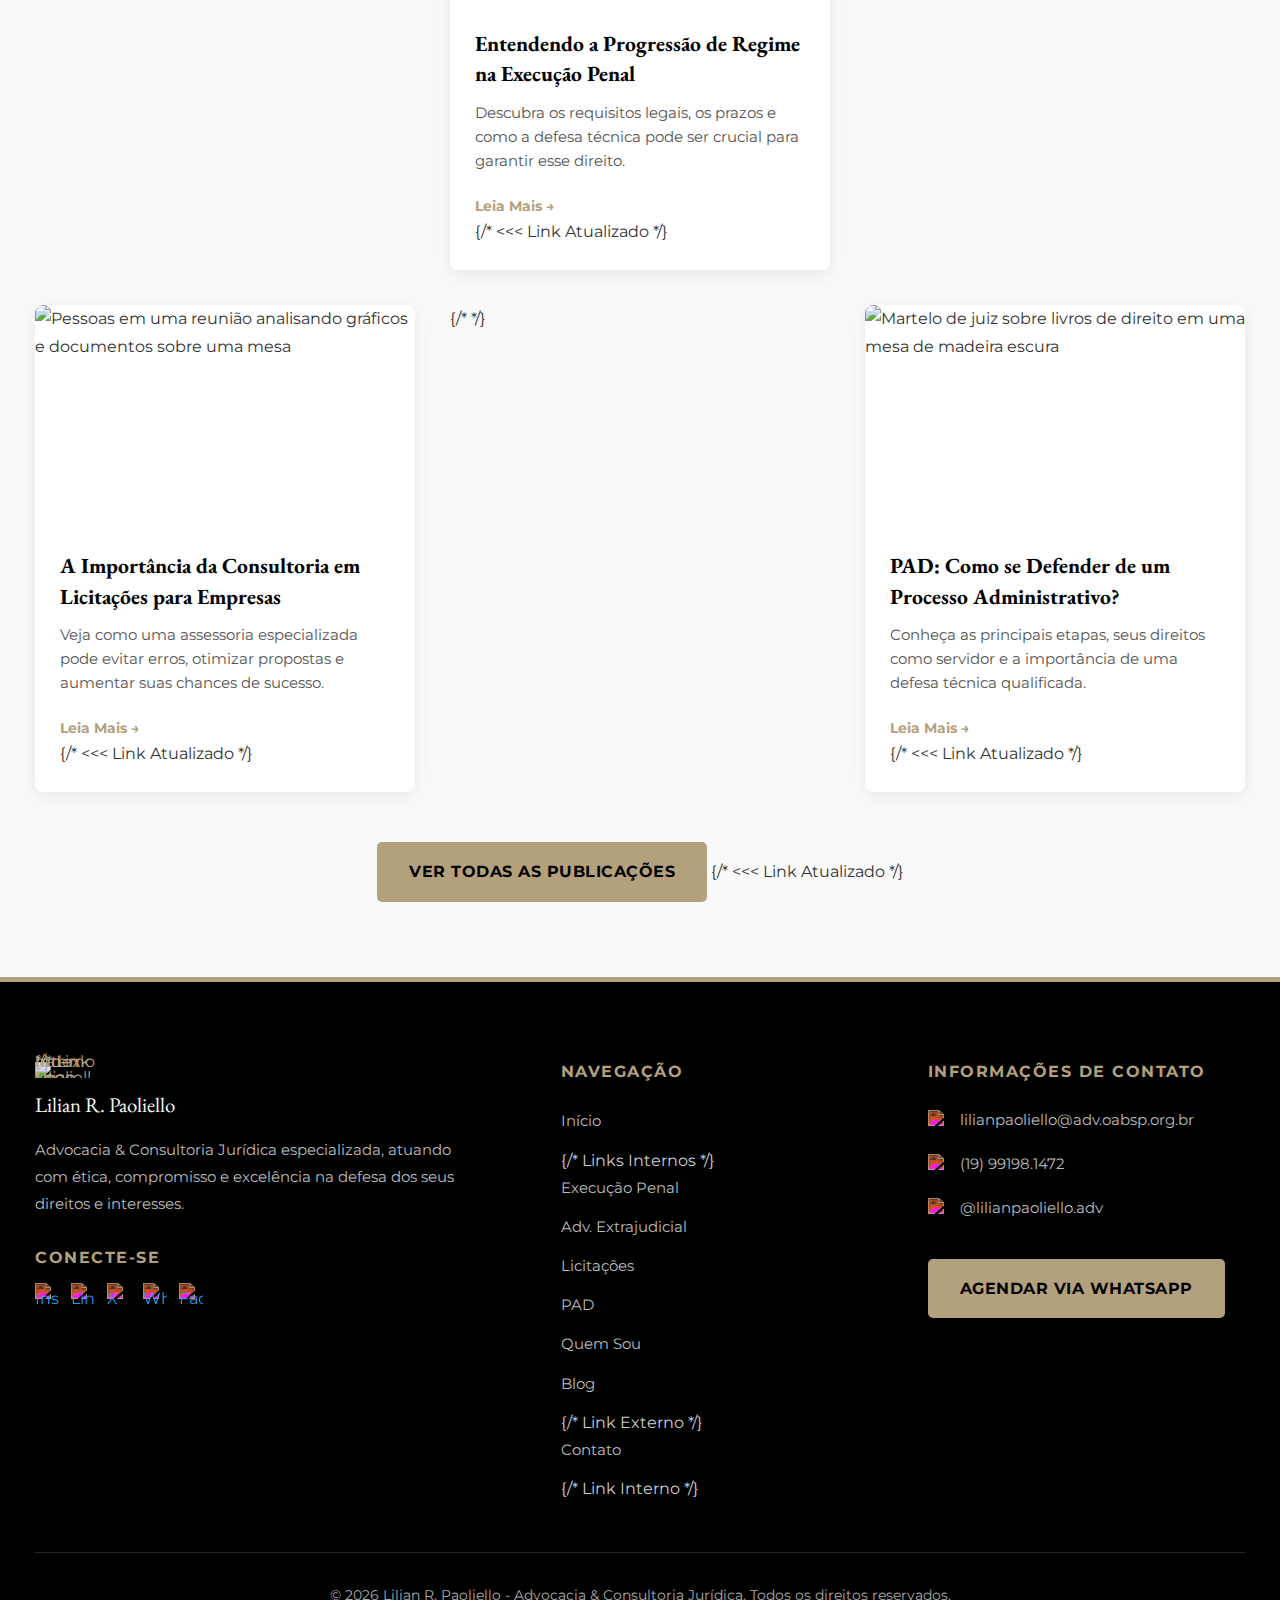
==== commit 34dfe048: "index.html" ====
--- a/index.html
+++ b/index.html
@@ -19,7 +19,7 @@
     <header class="header">
         <div class="container">
             <div class="header-brand">
-                 <a href="#home" class="logo-link header-logo-container">
+                 <a href="#home" class="logo-link header-logo-container"> <!-- Link interno na Index -->
                     <img src="https://github.com/Aracebe/advogadalilian/blob/content/logo_gold.svg?raw=true" alt="Lilian R. Paoliello Logo" class="logo-image">
                  </a>
                  <div class="header-title-group">
@@ -28,7 +28,13 @@
                 </div>
             </div>
             <nav class="main-nav" id="mainNav">
-                 <ul> <li><a href="#home">Início</a></li> <li><a href="#area-execucao-penal">Atuação</a></li> <li><a href="#sobre">Quem Sou</a></li> <li><a href="#blog">Blog</a></li> <li><a href="#contato">Contato</a></li> </ul>
+                 <ul>
+                     <li><a href="#home">Início</a></li> {/* Links Internos */}
+                     <li><a href="#area-execucao-penal">Atuação</a></li>
+                     <li><a href="#sobre">Quem Sou</a></li>
+                     <li><a href="blog.html">Blog</a></li> {/* Link para outra página */}
+                     <li><a href="#contato">Contato</a></li> {/* Link Interno */}
+                 </ul>
             </nav>
             <button class="nav-toggle" id="navToggle" aria-label="Menu" aria-expanded="false"><span></span><span></span><span></span></button>
         </div>
@@ -37,7 +43,7 @@
     <main>
         <!-- Seção Home/Slider -->
         <section id="home">
-            <div class="slider-container">
+            <div class="slider-container"> {/* Este container é necessário para o JS do slider funcionar */}
                  <div class="slides-wrapper">
                     <div class="slide slide-1"> <div class="slide-content"> <h1>Assessoria Jurídica Especializada</h1> <p>Compromisso, ética e excelência na defesa dos seus direitos.</p> <a href="https://wa.me/5519991981472?text=Olá,%20gostaria%20de%20mais%20informações%20sobre%20assessoria%20jurídica." target="_blank" class="btn">Fale Comigo Pelo WhatsApp</a> </div> </div>
                     <div class="slide slide-2"> <div class="slide-content"> <h1>Consultoria Estratégica em Licitações</h1> <p>Navegue com segurança e maximize suas oportunidades em processos licitatórios.</p> <a href="#area-licitacoes" class="btn">Saiba Mais</a> </div> </div>
@@ -100,7 +106,7 @@
             <div class="container">
                  <h2 class="text-center">A Advogada</h2>
                 <div class="about-content">
-                    <div class="about-image"> <!-- Container da Imagem Sobre -->
+                    <div class="about-image">
                         <img src="https://github.com/Aracebe/advogadalilian/blob/content/fotoperfil.webp?raw=true" alt="Foto de Lilian R. Paoliello">
                     </div>
                     <div class="about-text">
@@ -115,39 +121,42 @@
             </div>
         </section>
 
-        <!-- Seção Blog -->
+        <!-- Seção Blog Preview -->
         <section id="blog">
             <div class="container">
                 <h2 class="text-center">Blog & Notícias</h2>
                 <p class="text-center" style="max-width: 800px; margin-left: auto; margin-right: auto; margin-bottom: 50px; color: #555;">Artigos, insights e atualizações sobre o universo jurídico.</p>
                 <div class="blog-preview-grid">
+                    {/* <!-- Post 1 Preview --> */}
                     <article class="post-preview">
                         <img src="https://github.com/Aracebe/advogadalilian/blob/content/photo01.webp?raw=true" alt="Mãos digitando em um teclado de laptop com documentos legais ao fundo">
                         <div class="post-content">
                             <h4>Entendendo a Progressão de Regime na Execução Penal</h4>
                             <p>Descubra os requisitos legais, os prazos e como a defesa técnica pode ser crucial para garantir esse direito.</p>
-                            <a href="blog.html#post1" class="read-more-link">Leia Mais →</a>
+                            <a href="entendendo-progressao-regime.html" class="read-more-link">Leia Mais →</a> {/* <<< Link Atualizado */}
                         </div>
                     </article>
+                    {/* <!-- Post 2 Preview --> */}
                     <article class="post-preview">
                         <img src="https://github.com/Aracebe/advogadalilian/blob/content/photo02.webp?raw=true" alt="Pessoas em uma reunião analisando gráficos e documentos sobre uma mesa">
                         <div class="post-content">
                             <h4>A Importância da Consultoria em Licitações para Empresas</h4>
                             <p>Veja como uma assessoria especializada pode evitar erros, otimizar propostas e aumentar suas chances de sucesso.</p>
-                            <a href="blog.html#post2" class="read-more-link">Leia Mais →</a>
+                            <a href="importancia-consultoria-licitacoes.html" class="read-more-link">Leia Mais →</a> {/* <<< Link Atualizado */}
                         </div>
                     </article>
+                    {/* <!-- Post 3 Preview --> */}
                     <article class="post-preview">
                         <img src="https://github.com/Aracebe/advogadalilian/blob/content/photo03.webp?raw=true" alt="Martelo de juiz sobre livros de direito em uma mesa de madeira escura">
                         <div class="post-content">
                             <h4>PAD: Como se Defender de um Processo Administrativo?</h4>
                             <p>Conheça as principais etapas, seus direitos como servidor e a importância de uma defesa técnica qualificada.</p>
-                            <a href="blog.html#post3" class="read-more-link">Leia Mais →</a>
+                            <a href="como-defender-se-pad.html" class="read-more-link">Leia Mais →</a> {/* <<< Link Atualizado */}
                         </div>
                     </article>
                 </div>
                 <div class="view-all-blog">
-                    <a href="blog.html" class="btn">Ver Todas as Publicações</a>
+                    <a href="blog.html" class="btn">Ver Todas as Publicações</a> {/* <<< Link Atualizado */}
                 </div>
             </div>
         </section>
@@ -157,7 +166,7 @@
         <div class="container">
             <div class="footer-content">
                 <div class="footer-column">
-                     <a href="#home" class="logo-link footer-logo-container">
+                     <a href="#home" class="logo-link footer-logo-container"> {/* Link Interno na Index */}
                          <img src="https://github.com/Aracebe/advogadalilian/blob/content/logo_gold.svg?raw=true" alt="Lilian R. Paoliello Logo" class="logo-image">
                      </a>
                     <div class="footer-brand-name">Lilian R. Paoliello</div>
@@ -174,14 +183,14 @@
                 <div class="footer-column">
                     <h4>Navegação</h4>
                     <ul class="quick-links-list">
-                         <li><a href="#home">Início</a></li>
+                         <li><a href="#home">Início</a></li> {/* Links Internos */}
                          <li><a href="#area-execucao-penal">Execução Penal</a></li>
                          <li><a href="#area-extrajudicial">Adv. Extrajudicial</a></li>
                          <li><a href="#area-licitacoes">Licitações</a></li>
                          <li><a href="#area-pad">PAD</a></li>
                          <li><a href="#sobre">Quem Sou</a></li>
-                         <li><a href="#blog">Blog</a></li>
-                         <li><a href="#contato">Contato</a></li>
+                         <li><a href="blog.html">Blog</a></li> {/* Link Externo */}
+                         <li><a href="#contato">Contato</a></li> {/* Link Interno */}
                     </ul>
                 </div>
                 <div class="footer-column">
--- a/style.css
+++ b/style.css
@@ -1,3 +1,4 @@
+/* --- START OF FILE style.css --- */
 :root {
     --color-primary: #000000;
     --color-secondary: #b3a17d;
@@ -12,9 +13,17 @@
     --font-secondary: 'EB Garamond', serif;
 }
 
+/* === GERAL & RESET === */
 *, *::before, *::after { box-sizing: border-box; margin: 0; padding: 0; }
 html { scroll-behavior: smooth; font-size: 16px; }
-body { font-family: var(--font-primary); line-height: 1.7; color: var(--color-text-dark); background-color: var(--color-background); padding-top: var(--header-height); overflow-x: hidden; }
+body {
+    font-family: var(--font-primary);
+    line-height: 1.7;
+    color: var(--color-text-dark);
+    background-color: var(--color-background);
+    padding-top: var(--header-height);
+    overflow-x: hidden;
+}
 img { max-width: 100%; height: auto; display: block; }
 a { text-decoration: none; color: var(--color-secondary); transition: color 0.3s ease; }
 a:hover { color: #cea870; }
@@ -25,7 +34,10 @@
 h3 { font-size: 1.9rem; color: var(--color-primary); margin-bottom: 20px; }
 h4 { font-family: var(--font-primary); font-weight: 700; font-size: 1.25rem; color: var(--color-secondary); margin-bottom: 15px; }
 p { margin-bottom: 1rem; color: #555; }
-section { padding: 90px 0; overflow: hidden; }
+section {
+     padding: 75px 0; /* Padding Desktop */
+     overflow: hidden;
+}
 .container { max-width: var(--container-width); margin: 0 auto; padding: 0 20px; }
 .text-center { text-align: center; }
 .btn { display: inline-block; padding: 14px 30px; background-color: var(--color-secondary); color: var(--color-primary); border: 2px solid var(--color-secondary); border-radius: 5px; font-weight: 700; text-transform: uppercase; transition: all 0.3s ease; cursor: pointer; font-family: var(--font-primary); letter-spacing: 0.5px; }
@@ -33,36 +45,13 @@
 .btn-dark { background-color: var(--color-secondary); color: var(--color-primary); }
 .btn-dark:hover { background-color: var(--color-background); color: var(--color-secondary); border-color: var(--color-secondary); }
 
-/* --- HEADER --- */
+/* === HEADER === */
 .header { position: fixed; top: 0; left: 0; width: 100%; height: var(--header-height); background-color: var(--color-background); color: var(--color-text-header); z-index: 1000; box-shadow: 0 2px 10px rgba(0, 0, 0, 0.08); display: flex; align-items: center; }
 .header .container { display: flex; justify-content: space-between; align-items: center; width: 100%; }
 .header-brand { display: flex; align-items: center; gap: 18px; }
-/* --- HEADER TITLE GROUP --- */
-.header-title-group {
-    line-height: 1.1;
-}
-.header-name {
-    font-family: var(--font-secondary);
-    font-size: 1.7rem;
-    font-weight: 700;
-    color: var(--color-text-header);
-    white-space: nowrap;
-    margin-bottom: 0;
-    line-height: 1.1;
-}
-.header-subtitle {
-    display: block;
-    font-family: var(--font-primary);
-    font-size: 0.75rem;
-    font-weight: 500;
-    color: #555;
-    letter-spacing: 0.8px;
-    text-transform: uppercase;
-    white-space: nowrap;
-    margin-top: 2px;
-    line-height: 1;
-}
-/* --- FIM HEADER TITLE GROUP --- */
+.header-title-group { line-height: 1.1; }
+.header-name { font-family: var(--font-secondary); font-size: 1.7rem; font-weight: 700; color: var(--color-text-header); white-space: nowrap; margin-bottom: 0; line-height: 1.1; }
+.header-subtitle { display: block; font-family: var(--font-primary); font-size: 0.75rem; font-weight: 500; color: #555; letter-spacing: 0.8px; text-transform: uppercase; white-space: nowrap; margin-top: 2px; line-height: 1; }
 .main-nav ul { display: flex; gap: 35px; }
 .main-nav a { color: var(--color-text-header); font-weight: 500; padding: 8px 0; position: relative; text-transform: uppercase; font-size: 0.9rem; letter-spacing: 1px; }
 .main-nav a::after { content: ''; position: absolute; bottom: 0; left: 0; width: 0; height: 2px; background-color: var(--color-secondary); transition: width 0.3s ease; }
@@ -71,54 +60,28 @@
 .nav-toggle { display: none; background: none; border: none; cursor: pointer; padding: 10px; }
 .nav-toggle span { display: block; width: 25px; height: 3px; background-color: var(--color-text-header); margin-bottom: 5px; border-radius: 2px; transition: all 0.3s ease; }
 .nav-toggle span:last-child { margin-bottom: 0; }
-
-/* --- LOGO STYLES (IMG Tag Version - Final) --- */
-.logo-image {
-    display: block;
-    height: auto;
-    max-width: 100%;
-}
-.logo-link {
-     line-height: 0;
-}
-.header-logo-container {
-    display: block;
-    width: 64px;
-    flex-shrink: 0;
-}
-.footer-logo-container {
-    display: block;
-    max-width: 55px;
-    margin-bottom: 15px; /* Align left by default */
-}
-/* --- FIM LOGO STYLES --- */
-
-/* --- SLIDER --- */
-#home { height: 70vh; min-height: 500px; position: relative; overflow: hidden; padding: 0; background-color: var(--color-primary); }
+.logo-image { display: block; height: auto; max-width: 100%; }
+.logo-link { line-height: 0; }
+.header-logo-container { display: block; width: 64px; flex-shrink: 0; }
+.footer-logo-container { display: block; max-width: 55px; margin-bottom: 15px; }
+
+/* === SLIDER (Index Only) === */
+#home {
+    height: 70vh;
+    min-height: 500px;
+    position: relative;
+    overflow: hidden;
+    padding: 0; /* <<< Garante que a regra geral de section não afete #home */
+    background-color: var(--color-primary);
+}
 .slider-container { height: 100%; position: relative; }
-.slides-wrapper { display: flex; height: 100%; will-change: transform; }
-.slide {
-    height: 100%;
-    background-size: cover;
-    background-position: center;
-    display: flex;
-    align-items: center;
-    justify-content: center;
-    flex-shrink: 0;
-}
+.slides-wrapper { display: flex; height: 100%; will-change: transform; touch-action: pan-y; }
+.slide { height: 100%; background-size: cover; background-position: center; display: flex; align-items: center; justify-content: center; flex-shrink: 0; }
 .slide-1 { background-image: linear-gradient(rgba(0,0,0,0.5), rgba(0,0,0,0.5)), url('https://github.com/Aracebe/advogadalilian/blob/content/photo01.webp?raw=true'); }
 .slide-2 { background-image: linear-gradient(rgba(0,0,0,0.5), rgba(0,0,0,0.5)), url('https://github.com/Aracebe/advogadalilian/blob/content/photo02.webp?raw=true'); }
 .slide-3 { background-image: linear-gradient(rgba(0,0,0,0.5), rgba(0,0,0,0.5)), url('https://github.com/Aracebe/advogadalilian/blob/content/photo03.webp?raw=true'); }
 .slide-content { color: var(--color-text-light); text-align: center; max-width: 850px; width: 90%; padding: 25px; background: rgba(0, 0, 0, 0.65); border-radius: 8px; position: relative; z-index: 3; }
-.slide-content h1 {
-    font-family: var(--font-primary);
-    font-size: 3rem;
-    margin-bottom: 0.6em;
-    color: var(--color-text-light);
-    text-shadow: 2px 2px 5px rgba(0, 0, 0, 0.8);
-    font-weight: 700;
-    line-height: 1.2;
-}
+.slide-content h1 { font-family: var(--font-primary); font-size: 3rem; margin-bottom: 0.6em; color: var(--color-text-light); text-shadow: 2px 2px 5px rgba(0, 0, 0, 0.8); font-weight: 700; line-height: 1.2; }
 .slide-content p { font-size: 1.2rem; margin-bottom: 1.8em; color: #e8e8e8; text-shadow: 1px 1px 3px rgba(0, 0, 0, 0.7); font-family: var(--font-primary); font-weight: 400; line-height: 1.6; }
 .slider-controls { position: absolute; bottom: 25px; left: 50%; transform: translateX(-50%); display: flex; gap: 8px; z-index: 10; }
 .slider-dot { width: 25px; height: 5px; background-color: rgba(255, 255, 255, 0.4); border-radius: 3px; cursor: pointer; border: none; padding: 0; transition: width 0.4s ease, background-color 0.4s ease; }
@@ -128,8 +91,8 @@
 .slider-arrow.prev { left: 30px; }
 .slider-arrow.next { right: 30px; }
 
-/* --- SEÇÕES DE ÁREA --- */
-.area-section { display: flex; align-items: center; gap: 60px; margin-bottom: 0; padding: 90px 0; }
+/* === SEÇÕES DE ÁREA (Index) === */
+.area-section { display: flex; align-items: center; gap: 60px; margin-bottom: 0; }
 .area-section:nth-child(odd) { background-color: var(--color-section-alt); }
 .area-section:nth-child(even) { background-color: var(--color-background); }
 .area-section .container { display: flex; align-items: center; gap: 60px; width: 100%; }
@@ -144,59 +107,116 @@
 .area-content p { font-size: 1rem; color: #444; margin-bottom: 1.2rem; }
 .area-content .btn { margin-top: 15px; }
 
-/* --- SOBRE --- */
-#sobre { background-color: var(--color-background); padding: 100px 0; }
+/* === SOBRE (Index) === */
+#sobre { background-color: var(--color-background); }
 .about-content { display: flex; align-items: center; gap: 50px; }
-.about-image {
-    flex: 0 0 35%;
-    max-width: 35%;
-    position: relative;
-    box-shadow: 0 10px 30px rgba(0, 0, 0, 0.1);
-    border-radius: 8px;
-    overflow: hidden; /* Mantém o overflow hidden */
-}
-.about-image img {
-    width: 100%;
-    height: auto;
-    object-fit: cover;
-    display: block;
-    transition: transform 0.4s ease; /* Adiciona transição */
-}
-.about-image img:hover {
-    transform: scale(1.05); /* Adiciona efeito de hover */
-}
+.about-image { flex: 0 0 35%; max-width: 35%; position: relative; box-shadow: 0 10px 30px rgba(0, 0, 0, 0.1); border-radius: 8px; overflow: hidden; }
+.about-image img { width: 100%; height: auto; object-fit: cover; display: block; transition: transform 0.4s ease; }
+.about-image img:hover { transform: scale(1.05); }
 .about-text { flex: 1; }
 .about-text .about-name { font-family: var(--font-secondary); font-size: 2.2rem; color: var(--color-primary); margin-bottom: 5px; line-height: 1.2; }
 .about-text .about-title { display: block; font-size: 1.1rem; color: var(--color-secondary); font-family: var(--font-primary); font-weight: 500; margin-bottom: 25px; letter-spacing: 1px; text-transform: uppercase; }
 .about-text p { color: #444; font-size: 1.05rem; }
 .about-text .btn { margin-top: 25px; }
 
-/* --- BLOG --- */
+/* === BLOG PREVIEW (Index) === */
 #blog { background-color: var(--color-section-alt); }
 .blog-preview-grid { display: grid; grid-template-columns: repeat(3, 1fr); gap: 35px; margin-bottom: 50px; }
 .post-preview { background-color: var(--color-background); border-radius: 8px; overflow: hidden; box-shadow: 0 5px 20px rgba(0, 0, 0, 0.07); transition: transform 0.3s ease, box-shadow 0.3s ease; display: flex; flex-direction: column; }
 .post-preview:hover { transform: translateY(-6px); box-shadow: 0 10px 30px rgba(0, 0, 0, 0.1); }
 .post-preview img { width: 100%; height: 220px; object-fit: cover; }
 .post-content { padding: 25px; flex-grow: 1; display: flex; flex-direction: column; }
+/* .post-content h4 usado no blog preview é diferente do h4 geral */
 .post-content h4 { font-family: var(--font-secondary); font-size: 1.35rem; color: var(--color-primary); margin-bottom: 12px; line-height: 1.4; }
 .post-content p { color: #555; font-size: 0.95rem; line-height: 1.6; margin-bottom: 20px; flex-grow: 1; }
 .read-more-link { color: var(--color-secondary); font-weight: 700; font-size: 0.9rem; text-decoration: none; align-self: flex-start; transition: color 0.3s ease; }
 .read-more-link:hover { color: #cea870; text-decoration: underline; }
 .view-all-blog { text-align: center; }
 
-/* --- FOOTER --- */
-.footer {
-    background-color: var(--color-primary); color: #ccc; padding: 80px 0 40px 0;
-    border-top: 5px solid var(--color-secondary);
-}
+/* === BLOG PAGE STYLES (blog.html) === */
+.blog-hero {
+    padding: 50px 0 40px;
+    background-color: var(--color-section-alt);
+    text-align: center;
+    border-bottom: 1px solid #eee;
+}
+.blog-hero h1 {
+    font-size: 2.8rem;
+    margin-bottom: 15px;
+    color: var(--color-primary);
+    font-family: var(--font-secondary);
+}
+.blog-hero p {
+    font-size: 1.1rem;
+    color: #666;
+    max-width: 700px;
+    margin: 0 auto;
+}
+.blog-layout { padding: 60px 0; }
+.blog-main-content { display: flex; gap: 45px; }
+.blog-posts-list { flex: 1; }
+.blog-post-item { background-color: #fff; border-radius: 8px; margin-bottom: 45px; box-shadow: 0 4px 15px rgba(0, 0, 0, 0.06); overflow: hidden; transition: transform 0.3s ease, box-shadow 0.3s ease; }
+.blog-post-item:hover { transform: translateY(-5px); box-shadow: 0 8px 25px rgba(0, 0, 0, 0.09); }
+.blog-post-item img { width: 100%; height: 300px; object-fit: cover; display: block; }
+.blog-post-content { padding: 30px; }
+.post-meta { font-size: 0.85rem; color: #888; margin-bottom: 10px; display: block; font-family: var(--font-primary); text-transform: uppercase; letter-spacing: 0.5px; }
+.post-meta .date::after { content: '•'; margin: 0 8px; }
+/* .blog-post-content h3 reutiliza o H3 geral, mas personalizamos o link */
+.blog-post-content h3 a { color: inherit; }
+.blog-post-content h3 a:hover { color: var(--color-secondary); }
+.post-excerpt p { color: #555; font-size: 1rem; line-height: 1.7; margin-bottom: 20px; }
+/* .read-more-link já definido */
+
+/* === SIDEBAR STYLES (blog.html & post-detalhe.html) === */
+.blog-sidebar { flex: 0 0 300px; }
+.sidebar-widget { margin-bottom: 40px; padding: 25px; background-color: var(--color-section-alt); border-radius: 5px; border-left: 3px solid var(--color-secondary); }
+/* .sidebar-widget h4 reutiliza o H4 geral, mas personalizamos */
+.sidebar-widget h4 { font-size: 1.1rem; margin-bottom: 20px; padding-bottom: 10px; border-bottom: 1px solid #ddd; color: var(--color-primary); font-family: var(--font-primary); font-weight: 700; text-transform: uppercase; letter-spacing: 1px; }
+.search-form { display: flex; }
+.search-form input[type="search"] { flex-grow: 1; padding: 10px 15px; border: 1px solid #ccc; border-radius: 3px 0 0 3px; font-size: 0.9rem; font-family: var(--font-primary); }
+.search-form button { padding: 10px 15px; background-color: var(--color-secondary); color: var(--color-primary); border: 1px solid var(--color-secondary); border-left: none; border-radius: 0 3px 3px 0; cursor: pointer; font-weight: bold; transition: background-color 0.3s ease; }
+.search-form button:hover { background-color: #cea870; }
+.category-list ul, .recent-posts-list ul { list-style: none; padding: 0; margin: 0; }
+.category-list li, .recent-posts-list li { margin-bottom: 10px; border-bottom: 1px dashed #eee; padding-bottom: 10px; }
+.category-list li:last-child, .recent-posts-list li:last-child { margin-bottom: 0; border-bottom: none; padding-bottom: 0; }
+.category-list a, .recent-posts-list a { color: var(--color-text-dark); font-size: 0.95rem; transition: color 0.3s ease, padding-left 0.3s ease; display: block; }
+.category-list a:hover, .recent-posts-list a:hover { color: var(--color-secondary); padding-left: 5px; }
+
+/* === POST DETAIL STYLES (post-detalhe.html) === */
+.post-layout { padding: 60px 0; }
+/* .blog-main-content reutilizado para estrutura flex */
+.post-full { flex: 1; background-color: #fff; padding: 35px 40px; border-radius: 5px; box-shadow: 0 3px 10px rgba(0,0,0,0.05); }
+.post-full-header { margin-bottom: 25px; padding-bottom: 20px; border-bottom: 1px solid #eee; }
+/* .post-full-header h1 reutiliza H1 base, mas ajustamos tamanho e margem */
+.post-full-header h1 { font-size: 2.6rem; line-height: 1.2; margin-bottom: 15px; }
+.post-full-meta { font-size: 0.9rem; color: #777; font-family: var(--font-primary); }
+.post-full-meta .date::after { content: '•'; margin: 0 10px; }
+.post-full-meta .category a { color: #555; text-transform: uppercase; font-weight: 500; letter-spacing: 0.5px; }
+.post-full-meta .category a:hover { color: var(--color-secondary); }
+.post-full-image { margin: 0 -40px 35px -40px; }
+.post-full-image img { width: 100%; height: auto; max-height: 450px; object-fit: cover; }
+.post-full-content { font-size: 1.05rem; line-height: 1.8; color: var(--color-text-dark); }
+.post-full-content p { margin-bottom: 1.5em; }
+.post-full-content h2, .post-full-content h3, .post-full-content h4 { margin-top: 2.2em; margin-bottom: 0.8em; line-height: 1.3; }
+.post-full-content h2 { font-size: 1.8rem; } /* Subtítulo nível 1 */
+.post-full-content h3 { font-size: 1.5rem; } /* Subtítulo nível 2 */
+.post-full-content h4 { font-size: 1.2rem; font-family: var(--font-primary); font-weight: 700; color: #444; } /* Subtítulo nível 3 */
+.post-full-content ul, .post-full-content ol { margin-bottom: 1.5em; padding-left: 1.8em; }
+.post-full-content li { margin-bottom: 0.6em; }
+.post-full-content ul { list-style: disc; }
+.post-full-content ol { list-style: decimal; }
+.post-full-content blockquote { border-left: 4px solid var(--color-secondary); padding: 15px 25px; margin: 2.5em 0; background-color: var(--color-section-alt); font-style: italic; color: #555; font-size: 1.1rem; }
+.post-full-content blockquote p { margin-bottom: 0; }
+.post-full-content a { color: var(--color-secondary); text-decoration: underline; text-decoration-color: rgba(179, 161, 125, 0.4); transition: color 0.3s ease, text-decoration-color 0.3s ease; }
+.post-full-content a:hover { color: #cea870; text-decoration-color: #cea870; }
+.post-full-content img { max-width: 100%; height: auto; margin: 30px auto; display: block; border-radius: 4px; box-shadow: 0 2px 8px rgba(0,0,0,0.1); }
+
+/* === FOOTER === */
+.footer { background-color: var(--color-primary); color: #ccc; padding: 80px 0 40px 0; border-top: 5px solid var(--color-secondary); }
 .footer-content { display: grid; grid-template-columns: 1.5fr 1fr 1fr; gap: 50px; align-items: start; margin-bottom: 50px; }
 .footer-column h4 { font-family: var(--font-primary); color: var(--color-secondary); margin-bottom: 25px; text-transform: uppercase; font-size: 1rem; letter-spacing: 1.5px; font-weight: 700; }
-/* First column defaults to left alignment */
 .footer-brand-name { font-family: var(--font-secondary); font-size: 1.3rem; color: var(--color-text-light); margin-bottom: 18px; line-height: 1.2; }
-.footer-column:nth-child(1) .about-text {
-     color: #bbb; font-size: 0.95rem; line-height: 1.8; margin-bottom: 30px;
-     max-width: 95%;
-}
+.footer-column:nth-child(1) .about-text { color: #bbb; font-size: 0.95rem; line-height: 1.8; margin-bottom: 30px; max-width: 95%; }
 .footer-column .social-heading { margin-bottom: 15px; }
 .footer-contact-list li { margin-bottom: 18px; display: flex; align-items: center; gap: 12px; color: #bbb; font-size: 0.95rem; }
 .footer-contact-list a { color: #bbb; word-break: break-word; }
@@ -204,40 +224,19 @@
 .quick-links-list li { margin-bottom: 12px; }
 .quick-links-list a { color: #bbb; font-size: 0.95rem; }
 .quick-links-list a:hover { color: var(--color-secondary); padding-left: 5px; transition: padding-left 0.3s ease; }
-
-/* <<< ÍCONES DO RODAPÉ - Estilo Unificado >>> */
-.footer-social-links img,
-.footer-contact-list img.icon {
-    /* Filtro unificado com brilho aumentado */
-    filter: invert(87%) sepia(15%) saturate(764%) hue-rotate(348deg) brightness(130%) contrast(85%);
-    transition: filter 0.3s ease;
-}
-
-/* Tamanhos específicos (se diferentes) */
-.footer-social-links img {
-    width: 24px;
-    height: 24px;
-}
-.footer-contact-list img.icon {
-     width: 20px;
-     height: 20px;
-     flex-shrink: 0;
- }
-
-/* Links das redes sociais */
+.footer-social-links img, .footer-contact-list img.icon { filter: invert(87%) sepia(15%) saturate(764%) hue-rotate(348deg) brightness(130%) contrast(85%); transition: filter 0.3s ease; }
+.footer-social-links img { width: 24px; height: 24px; }
+.footer-contact-list img.icon { width: 20px; height: 20px; flex-shrink: 0; }
 .footer-social-links { display: flex; flex-wrap: wrap; gap: 12px; justify-content: flex-start; }
 .footer-social-links a { display: inline-block; transition: transform 0.3s ease; line-height: 0; }
 .footer-social-links a:hover { transform: scale(1.1); }
-/* Efeito Hover (apenas para ícones sociais sob "Conecte-se") */
-.footer-social-links a:hover img {
-    filter: brightness(0) invert(1); /* Mantém branco no hover */
-}
-
+.footer-social-links a:hover img { filter: brightness(0) invert(1); }
 .footer-bottom { border-top: 1px solid rgba(255, 255, 255, 0.15); padding-top: 30px; margin-top: 40px; text-align: center; font-size: 0.9em; color: #aaa; }
 .footer-bottom a { color: var(--color-secondary); }
 .footer-bottom a:hover { text-decoration: underline; }
 
-/* --- MEDIA QUERIES --- */
+
+/* === MEDIA QUERIES (Unificadas) === */
 @media (max-width: 992px) {
     body { padding-top: calc(var(--header-height) - 10px); }
     .header { height: calc(var(--header-height) - 10px); }
@@ -248,29 +247,47 @@
     .main-nav a { font-size: 0.85rem; }
     h2 { font-size: 2.1rem; margin-bottom: 50px; }
     h3 { font-size: 1.7rem; }
+
+    /* Ajustes Gerais Mobile */
+    section:not(#home) { padding: 60px 0; } /* Padding Tablet/Mobile */
+
+    /* Slider */
     .slide-content h1 { font-size: 2.4rem; }
     .slide-content p { font-size: 1.05rem; }
+
+    /* Seções de Área */
     .area-section .container { flex-direction: column !important; gap: 30px; align-items: stretch; }
     .area-image { max-width: 80%; margin: 0 auto 30px auto; height: auto;}
     .area-image img { height: auto; max-height: 350px; }
     .area-content { text-align: center; padding: 25px; border-left: none; border-top: 4px solid var(--color-secondary); width: 100%; }
     .area-content h3::after { left: 50%; transform: translateX(-50%); }
+
+    /* Sobre */
     .about-content { flex-direction: column; text-align: center; gap: 30px; align-items: center; }
     .about-image { flex-basis: auto; max-width: 60%; margin: 0 auto; height: auto; }
-     .about-image img { max-height: 380px; }
+    .about-image img { max-height: 380px; }
     .about-text .about-name { text-align: center; font-size: 2rem;}
     .about-text .about-title { margin: 5px auto 20px auto; }
+
+    /* Blog Preview (Index) */
     .blog-preview-grid { grid-template-columns: repeat(2, 1fr); gap: 25px; }
+
+    /* Blog List & Post Detail */
+    .blog-main-content { flex-direction: column; }
+    .blog-sidebar { flex: 0 0 auto; width: 100%; margin-top: 40px; }
+    .blog-post-item img { height: 250px; } /* Blog list image */
+    .post-full-header h1 { font-size: 2.3rem; } /* Post detail title */
+
+    /* Footer */
     .footer-content { grid-template-columns: 1fr; gap: 40px; }
-    /* Footer Alignment on Mobile: Left align all columns */
     .footer-column { text-align: left; }
-    .footer-logo-container { max-width: 50px; margin-left: 0; margin-right: auto; }
+    .footer-logo-container { max-width: 50px; margin-left: 0; }
     .footer-brand-name { text-align: left; }
-    .footer-column .about-text { max-width: 100%; margin-left: 0; margin-right: 0; }
+    .footer-column .about-text { max-width: 100%; }
     .footer-social-links { justify-content: flex-start; }
     .quick-links-list { text-align: left; }
     .footer-column:nth-child(3) { text-align: left; }
-    .footer-contact-list li { display: flex; justify-content: flex-start; max-width: 100%; margin-left: 0; }
+    .footer-contact-list li { justify-content: flex-start; }
     .footer-column:nth-child(1), .footer-column:nth-child(2), .footer-column:nth-child(3) { grid-column: auto; }
 }
 
@@ -281,7 +298,7 @@
      .header-logo-container { width: 40px; }
      .header-brand { gap: 12px; }
      .header-name { font-size: 1.15rem; }
-     .header-subtitle { font-size: 0.65rem; letter-spacing: 0.5px; }
+     .header-subtitle { font-size: 0.65rem; }
      .main-nav { position: fixed; top: calc(var(--header-height) - 20px); right: -100%; width: 70%; max-width: 300px; height: calc(100vh - (var(--header-height) - 20px)); background-color: #fff; box-shadow: -5px 0 15px rgba(0,0,0,0.1); transition: right 0.4s ease-in-out; overflow-y: auto; padding-top: 30px; z-index: 1050;}
      .main-nav.nav-active { right: 0; }
      .main-nav ul { flex-direction: column; gap: 0; }
@@ -296,64 +313,120 @@
      body.nav-open { overflow: hidden; }
      body::after { content: ''; position: fixed; top: 0; left: 0; width: 100%; height: 100%; background: rgba(0,0,0,0.5); z-index: 998; opacity: 0; visibility: hidden; transition: opacity 0.4s ease, visibility 0.4s ease; }
      body.nav-open::after { opacity: 1; visibility: visible; }
+     h2 { font-size: 1.7rem; margin-bottom: 40px;}
+     h3 { font-size: 1.5rem; }
+
+     /* Ajustes Gerais Mobile */
+     section:not(#home) { padding: 55px 0; }
+
+     /* Slider */
      #home { height: 65vh; min-height: 420px;}
      .slide-content { padding: 20px 15px; width: 88%; }
-     .slide-content h1 { font-size: 1.8rem; line-height: 1.3; margin-bottom: 0.5em; }
-     .slide-content p { font-size: 0.95rem; line-height: 1.5; margin-bottom: 1.5em; }
+     .slide-content h1 { font-size: 1.8rem; }
+     .slide-content p { font-size: 0.95rem; }
      .btn { padding: 10px 20px; font-size: 0.85rem;}
      .slider-controls { bottom: 15px; }
      .slider-dot { width: 15px; height: 4px; }
      .slider-dot.active { width: 28px; }
      .slider-arrow { width: 45px; height: 45px; padding: 12px; font-size: 1.3rem;}
-     h2 { font-size: 1.7rem; margin-bottom: 40px;}
-     h3 { font-size: 1.5rem; }
-     section { padding: 70px 0; }
-     .area-image { max-width: 90%; height: auto;}
+
+     /* Seções de Área */
+     .area-image { max-width: 90%; }
      .area-image img { max-height: 300px; }
      .area-content { padding: 20px 15px; }
+
+     /* Sobre */
      .about-image { max-width: 75%; }
      .about-image img { max-height: 330px; }
      .about-text .about-name { font-size: 1.8rem; }
+
+     /* Blog Preview (Index) */
      .blog-preview-grid { grid-template-columns: 1fr; gap: 30px; }
      .post-preview img { height: 200px; }
-     .post-content { padding: 20px 15px; }
+     .post-content { padding: 20px 15px; } /* Ajuste do preview */
+
+     /* Blog List & Post Detail */
+     .blog-hero { padding: 40px 0 30px; }
+     .blog-hero h1 { font-size: 2.2rem; }
+     .blog-hero p { font-size: 1rem; }
+     .blog-layout { padding: 40px 0; }
+     .post-layout { padding: 40px 0; }
+     .blog-post-item img { height: 200px; }
+     .blog-post-content { padding: 20px 15px; } /* Ajuste da lista */
+     .blog-post-content h3 { font-size: 1.5rem; } /* Título na lista */
+     .post-full { padding: 25px 20px; }
+     .post-full-header h1 { font-size: 2rem; }
+     .post-full-image { margin: 0 -20px 30px -20px; }
+     .post-full-content { font-size: 1rem; line-height: 1.7; }
+     .post-full-content h2 { font-size: 1.6rem; }
+     .post-full-content h3 { font-size: 1.4rem; }
+     .post-full-content blockquote { font-size: 1rem; padding: 10px 15px; margin: 2em 0; }
+
+     /* Footer */
      .footer-column { margin-bottom: 30px; }
      .footer-brand-name { font-size: 1.3rem;}
      .footer-column .about-text { max-width: 100%; margin-bottom: 20px;}
      .footer-column .social-heading { margin-top: 15px; margin-bottom: 10px;}
      .footer-social-links { margin-top: 0; gap: 10px; }
-     .footer-social-links img { width: 22px; height: 22px;} /* Mantém tamanho mobile */
-     .footer-contact-list img.icon { width: 18px; height: 18px; } /* Ajusta tamanho mobile para contato */
-      .footer-column:nth-child(1) { order: 1;}
-      .footer-column:nth-child(3) { order: 2;}
-      .footer-column:nth-child(2) { order: 3;}
-}
-
- @media (max-width: 480px) {
-      .container { padding: 0 10px; }
-      #home { height: 70vh; }
-      .slide-content { width: 90%; padding: 15px 10px; }
-      .slide-content h1 { font-size: 1.6rem; }
-      .slide-content p { font-size: 0.9rem; }
-      .slider-arrow { width: 40px; height: 40px; padding: 10px; font-size: 1.2rem;}
-      .slider-arrow.prev { left: 10px; }
-      .slider-arrow.next { right: 10px; }
-      .slider-dot { width: 12px; height: 3px; }
-      .slider-dot.active { width: 22px; }
-      h2 { font-size: 1.5rem; }
-      h3 { font-size: 1.3rem; }
-      .area-content { padding: 15px 10px; }
-      .post-content { padding: 15px 10px; }
-      .about-image { max-width: 80%; }
-       .about-image img { max-height: 280px; }
-      .about-text .about-name { font-size: 1.6rem; }
-      .header-logo-container { width: 36px; }
-      .header-brand { gap: 10px; }
-      .header-name { font-size: 1rem; }
-      .header-subtitle { font-size: 0.6rem; }
-      .footer-logo-container { max-width: 45px; }
-      .footer-brand-name { font-size: 1.2rem; }
-      .footer-column .about-text { font-size: 0.9rem; }
-      .footer-contact-list li { font-size: 0.9rem; }
-      .quick-links-list a { font-size: 0.9rem; }
- }
+     .footer-social-links img { width: 22px; height: 22px;}
+     .footer-contact-list img.icon { width: 18px; height: 18px; }
+     .footer-column:nth-child(1) { order: 1;}
+     .footer-column:nth-child(3) { order: 2;}
+     .footer-column:nth-child(2) { order: 3;}
+}
+
+@media (max-width: 480px) {
+    .container { padding: 0 10px; }
+    h2 { font-size: 1.5rem; }
+    h3 { font-size: 1.3rem; }
+
+    /* Ajustes Gerais Mobile */
+    section:not(#home) { padding: 45px 0; }
+
+    /* Slider */
+    #home { height: 70vh; }
+    .slide-content { width: 90%; padding: 15px 10px; }
+    .slide-content h1 { font-size: 1.6rem; }
+    .slide-content p { font-size: 0.9rem; }
+    .slider-arrow { width: 40px; height: 40px; padding: 10px; font-size: 1.2rem;}
+    .slider-arrow.prev { left: 10px; }
+    .slider-arrow.next { right: 10px; }
+    .slider-dot { width: 12px; height: 3px; }
+    .slider-dot.active { width: 22px; }
+
+    /* Seções de Área */
+    .area-content { padding: 15px 10px; }
+
+    /* Sobre */
+    .about-image { max-width: 80%; }
+    .about-image img { max-height: 280px; }
+    .about-text .about-name { font-size: 1.6rem; }
+
+    /* Blog Preview (Index) */
+    .post-content { padding: 15px 10px; } /* Ajuste preview */
+
+    /* Blog List & Post Detail */
+    .blog-hero { padding: 30px 0 20px; }
+    .blog-hero h1 { font-size: 1.8rem; }
+    .blog-layout { padding: 25px 0; }
+    .post-layout { padding: 25px 0; }
+    .blog-post-item img { height: 180px; }
+    .blog-post-content { padding: 15px 10px; } /* Ajuste lista */
+    .post-full { padding: 20px 15px; }
+    .post-full-header h1 { font-size: 1.7rem; }
+    .post-full-image { margin: 0 -15px 25px -15px; }
+
+    /* Header */
+    .header-logo-container { width: 36px; }
+    .header-brand { gap: 10px; }
+    .header-name { font-size: 1rem; }
+    .header-subtitle { font-size: 0.6rem; }
+
+    /* Footer */
+    .footer-logo-container { max-width: 45px; }
+    .footer-brand-name { font-size: 1.2rem; }
+    .footer-column .about-text { font-size: 0.9rem; }
+    .footer-contact-list li { font-size: 0.9rem; }
+    .quick-links-list a { font-size: 0.9rem; }
+}
+/* --- END OF FILE style.css --- */
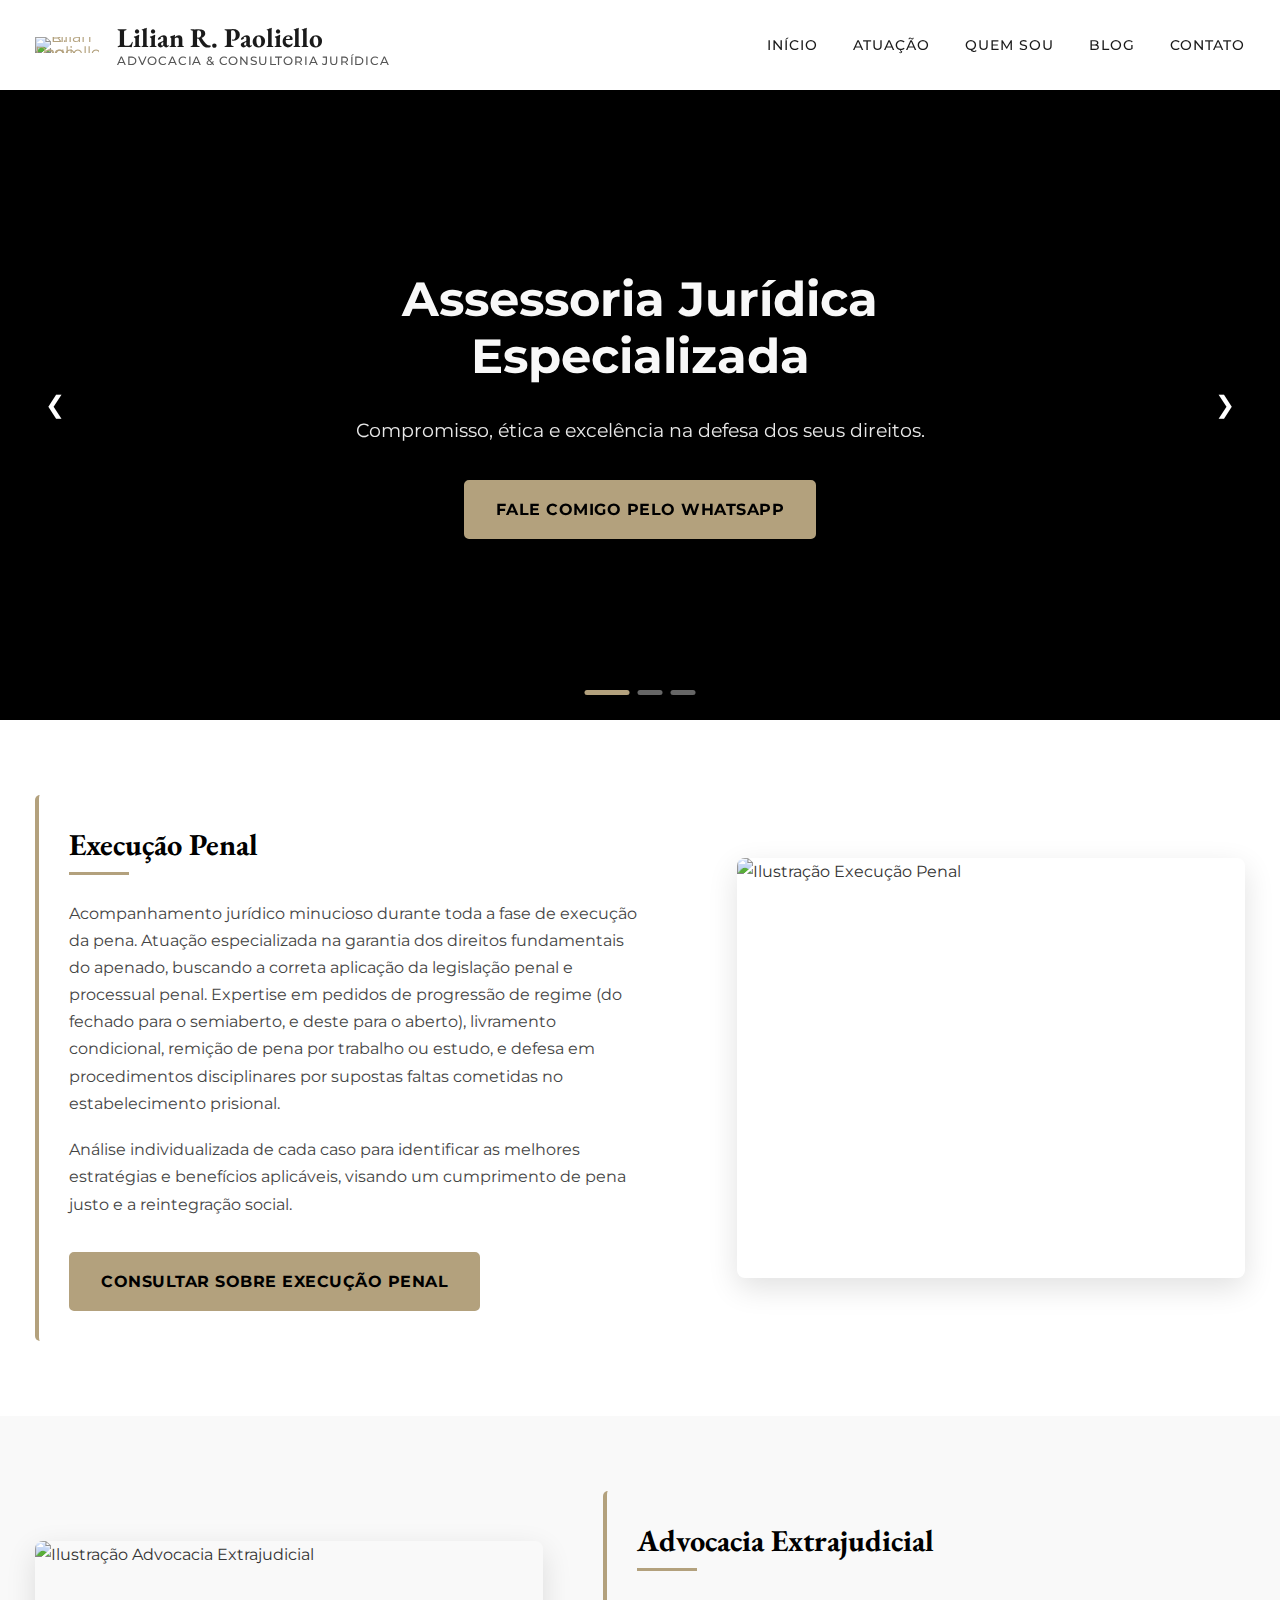
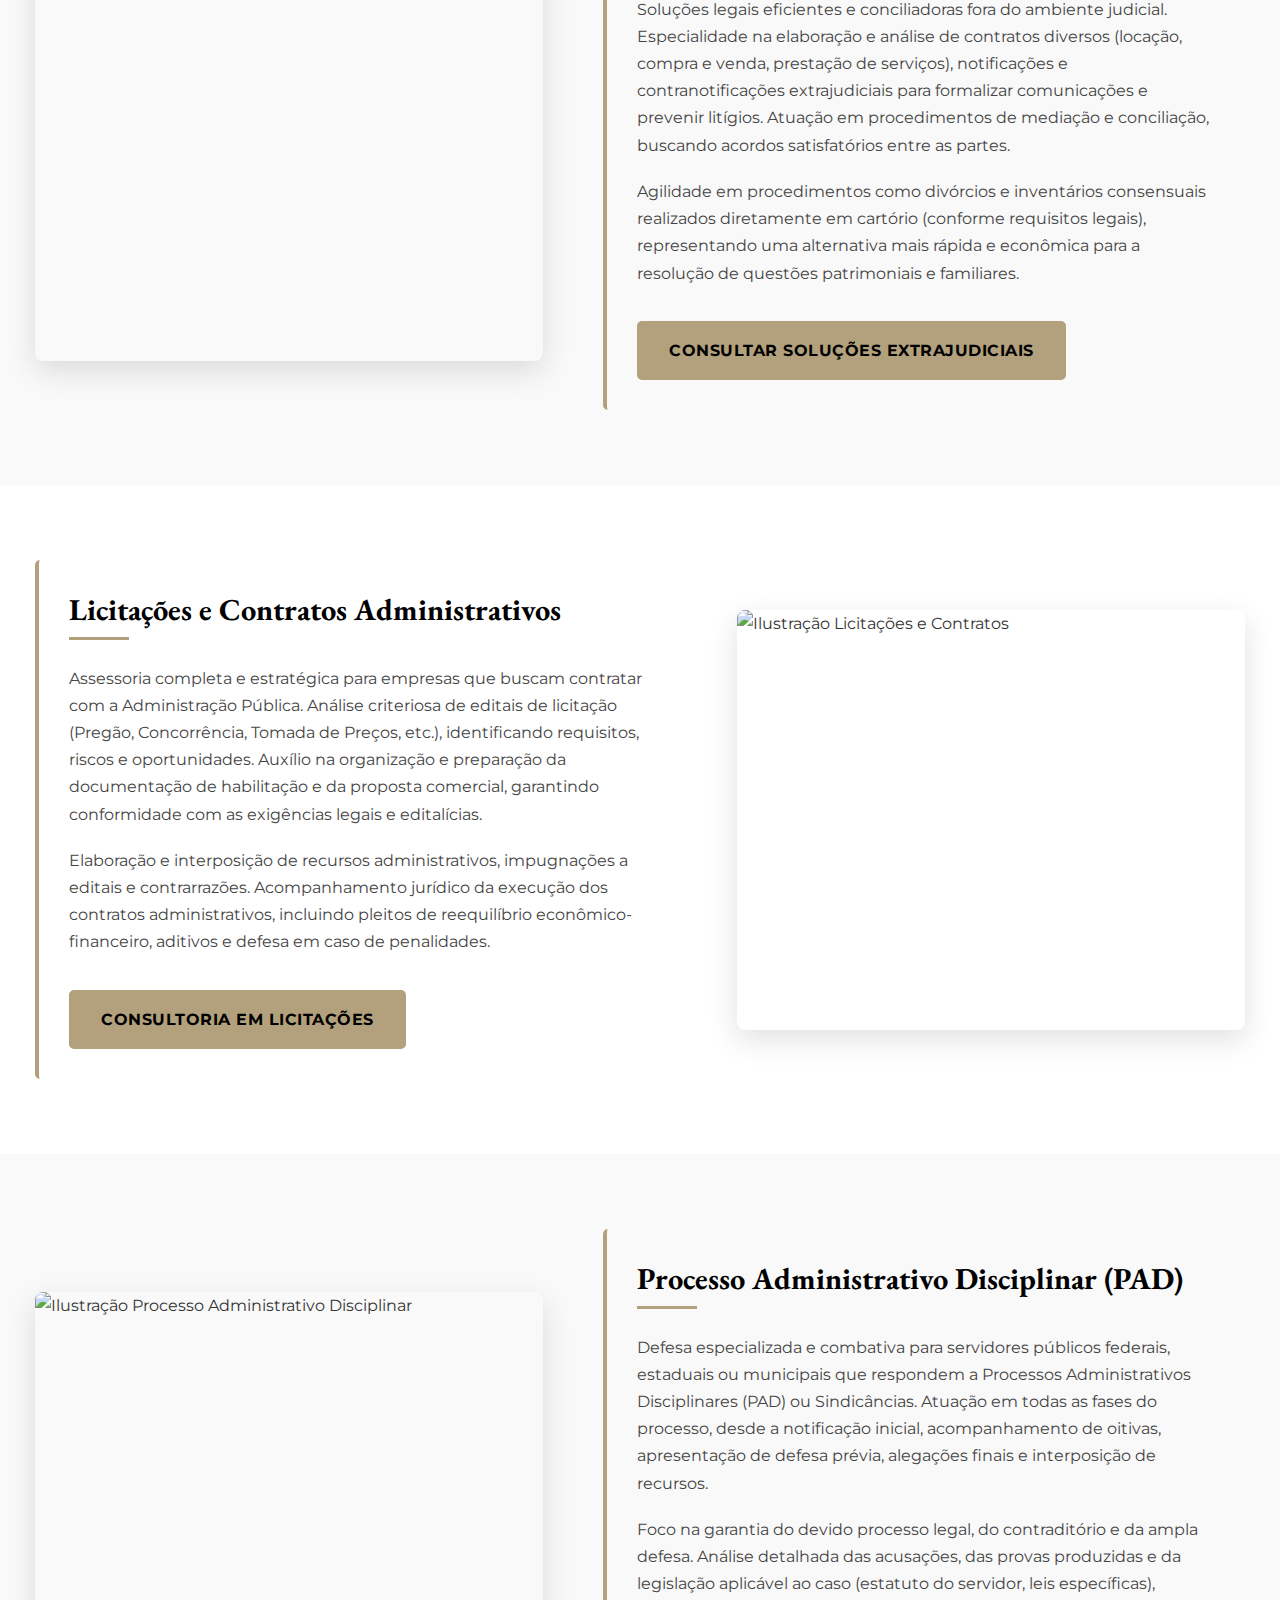
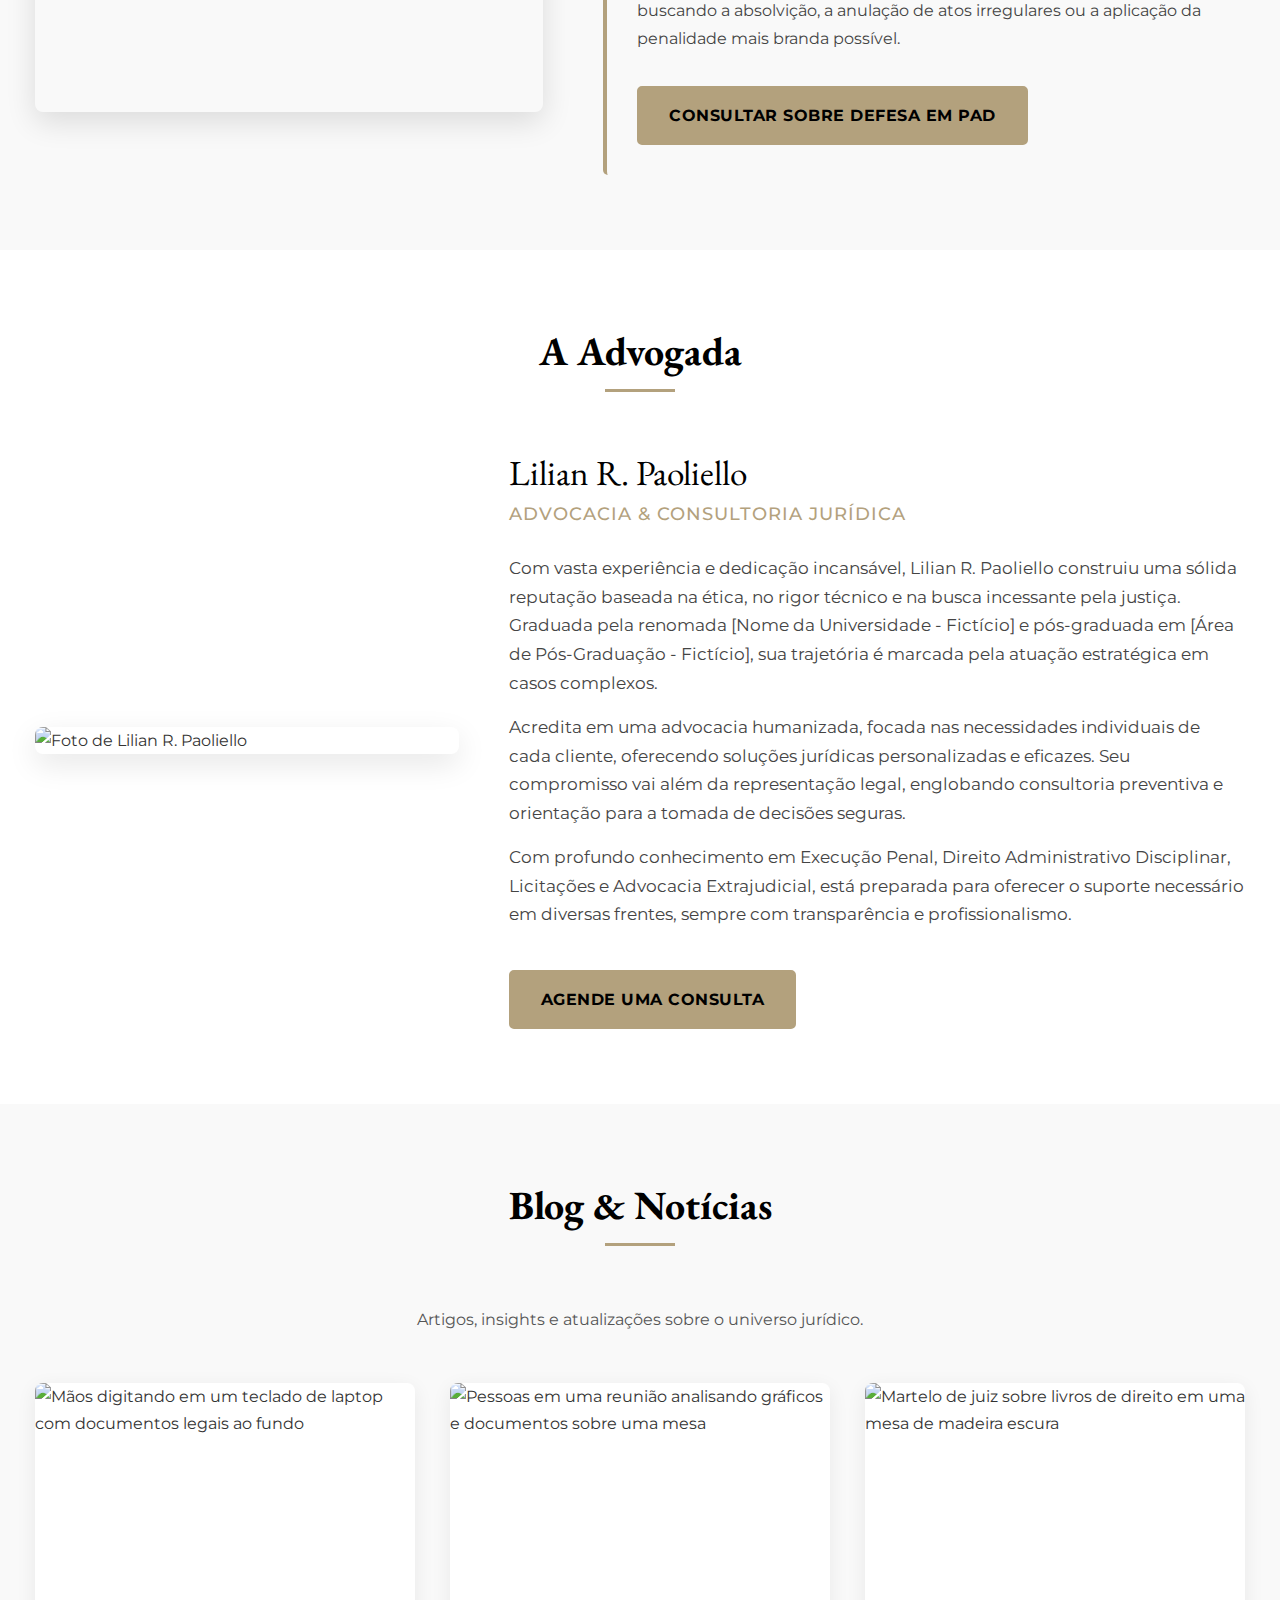
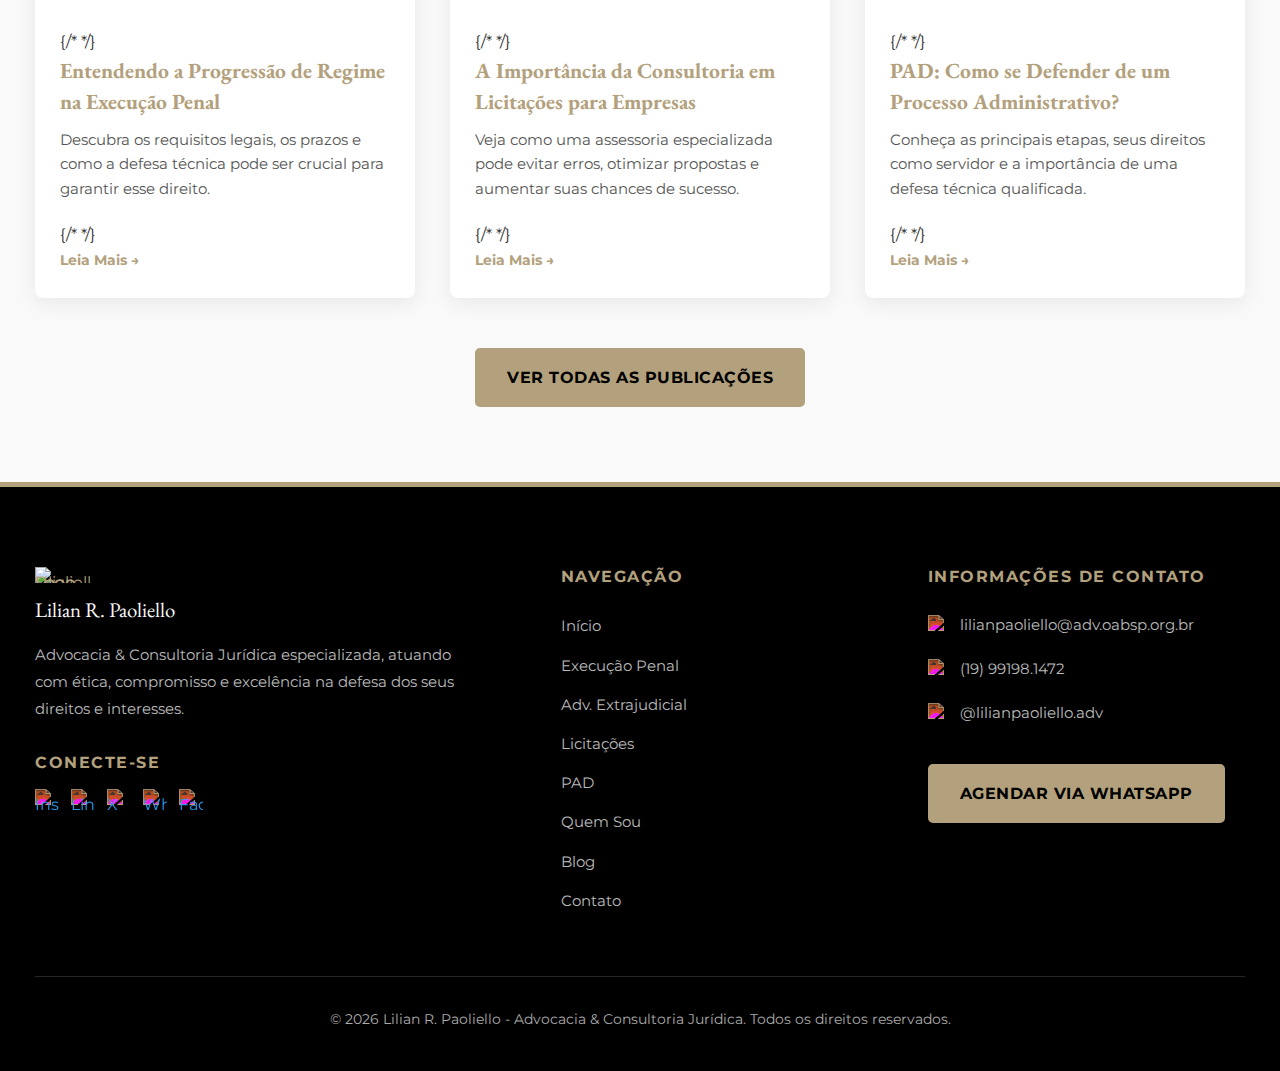
==== commit 7e5671e9: "index.html" ====
--- a/index.html
+++ b/index.html
@@ -19,7 +19,7 @@
     <header class="header">
         <div class="container">
             <div class="header-brand">
-                 <a href="#home" class="logo-link header-logo-container"> <!-- Link interno na Index -->
+                 <a href="#home" class="logo-link header-logo-container">
                     <img src="https://github.com/Aracebe/advogadalilian/blob/content/logo_gold.svg?raw=true" alt="Lilian R. Paoliello Logo" class="logo-image">
                  </a>
                  <div class="header-title-group">
@@ -29,11 +29,11 @@
             </div>
             <nav class="main-nav" id="mainNav">
                  <ul>
-                     <li><a href="#home">Início</a></li> {/* Links Internos */}
+                     <li><a href="#home">Início</a></li>
                      <li><a href="#area-execucao-penal">Atuação</a></li>
                      <li><a href="#sobre">Quem Sou</a></li>
-                     <li><a href="blog.html">Blog</a></li> {/* Link para outra página */}
-                     <li><a href="#contato">Contato</a></li> {/* Link Interno */}
+                     <li><a href="blog.html">Blog</a></li>
+                     <li><a href="#contato">Contato</a></li>
                  </ul>
             </nav>
             <button class="nav-toggle" id="navToggle" aria-label="Menu" aria-expanded="false"><span></span><span></span><span></span></button>
@@ -43,7 +43,7 @@
     <main>
         <!-- Seção Home/Slider -->
         <section id="home">
-            <div class="slider-container"> {/* Este container é necessário para o JS do slider funcionar */}
+            <div class="slider-container">
                  <div class="slides-wrapper">
                     <div class="slide slide-1"> <div class="slide-content"> <h1>Assessoria Jurídica Especializada</h1> <p>Compromisso, ética e excelência na defesa dos seus direitos.</p> <a href="https://wa.me/5519991981472?text=Olá,%20gostaria%20de%20mais%20informações%20sobre%20assessoria%20jurídica." target="_blank" class="btn">Fale Comigo Pelo WhatsApp</a> </div> </div>
                     <div class="slide slide-2"> <div class="slide-content"> <h1>Consultoria Estratégica em Licitações</h1> <p>Navegue com segurança e maximize suas oportunidades em processos licitatórios.</p> <a href="#area-licitacoes" class="btn">Saiba Mais</a> </div> </div>
@@ -127,36 +127,42 @@
                 <h2 class="text-center">Blog & Notícias</h2>
                 <p class="text-center" style="max-width: 800px; margin-left: auto; margin-right: auto; margin-bottom: 50px; color: #555;">Artigos, insights e atualizações sobre o universo jurídico.</p>
                 <div class="blog-preview-grid">
-                    {/* <!-- Post 1 Preview --> */}
+                    <!-- Post 1 Preview -->
                     <article class="post-preview">
                         <img src="https://github.com/Aracebe/advogadalilian/blob/content/photo01.webp?raw=true" alt="Mãos digitando em um teclado de laptop com documentos legais ao fundo">
                         <div class="post-content">
-                            <h4>Entendendo a Progressão de Regime na Execução Penal</h4>
+                            {/* <!-- Título agora é um link --> */}
+                            <h4><a href="entendendo-progressao-regime.html">Entendendo a Progressão de Regime na Execução Penal</a></h4>
                             <p>Descubra os requisitos legais, os prazos e como a defesa técnica pode ser crucial para garantir esse direito.</p>
-                            <a href="entendendo-progressao-regime.html" class="read-more-link">Leia Mais →</a> {/* <<< Link Atualizado */}
+                            {/* <!-- Link "Leia Mais" aponta para o post --> */}
+                            <a href="entendendo-progressao-regime.html" class="read-more-link">Leia Mais →</a>
                         </div>
                     </article>
-                    {/* <!-- Post 2 Preview --> */}
+                    <!-- Post 2 Preview -->
                     <article class="post-preview">
                         <img src="https://github.com/Aracebe/advogadalilian/blob/content/photo02.webp?raw=true" alt="Pessoas em uma reunião analisando gráficos e documentos sobre uma mesa">
                         <div class="post-content">
-                            <h4>A Importância da Consultoria em Licitações para Empresas</h4>
+                             {/* <!-- Título agora é um link --> */}
+                            <h4><a href="importancia-consultoria-licitacoes.html">A Importância da Consultoria em Licitações para Empresas</a></h4>
                             <p>Veja como uma assessoria especializada pode evitar erros, otimizar propostas e aumentar suas chances de sucesso.</p>
-                            <a href="importancia-consultoria-licitacoes.html" class="read-more-link">Leia Mais →</a> {/* <<< Link Atualizado */}
+                             {/* <!-- Link "Leia Mais" aponta para o post --> */}
+                            <a href="importancia-consultoria-licitacoes.html" class="read-more-link">Leia Mais →</a>
                         </div>
                     </article>
-                    {/* <!-- Post 3 Preview --> */}
+                    <!-- Post 3 Preview -->
                     <article class="post-preview">
                         <img src="https://github.com/Aracebe/advogadalilian/blob/content/photo03.webp?raw=true" alt="Martelo de juiz sobre livros de direito em uma mesa de madeira escura">
                         <div class="post-content">
-                            <h4>PAD: Como se Defender de um Processo Administrativo?</h4>
+                             {/* <!-- Título agora é um link --> */}
+                            <h4><a href="como-defender-se-pad.html">PAD: Como se Defender de um Processo Administrativo?</a></h4>
                             <p>Conheça as principais etapas, seus direitos como servidor e a importância de uma defesa técnica qualificada.</p>
-                            <a href="como-defender-se-pad.html" class="read-more-link">Leia Mais →</a> {/* <<< Link Atualizado */}
+                             {/* <!-- Link "Leia Mais" aponta para o post --> */}
+                            <a href="como-defender-se-pad.html" class="read-more-link">Leia Mais →</a>
                         </div>
                     </article>
                 </div>
                 <div class="view-all-blog">
-                    <a href="blog.html" class="btn">Ver Todas as Publicações</a> {/* <<< Link Atualizado */}
+                    <a href="blog.html" class="btn">Ver Todas as Publicações</a>
                 </div>
             </div>
         </section>
@@ -166,7 +172,7 @@
         <div class="container">
             <div class="footer-content">
                 <div class="footer-column">
-                     <a href="#home" class="logo-link footer-logo-container"> {/* Link Interno na Index */}
+                     <a href="#home" class="logo-link footer-logo-container">
                          <img src="https://github.com/Aracebe/advogadalilian/blob/content/logo_gold.svg?raw=true" alt="Lilian R. Paoliello Logo" class="logo-image">
                      </a>
                     <div class="footer-brand-name">Lilian R. Paoliello</div>
@@ -183,14 +189,14 @@
                 <div class="footer-column">
                     <h4>Navegação</h4>
                     <ul class="quick-links-list">
-                         <li><a href="#home">Início</a></li> {/* Links Internos */}
+                         <li><a href="#home">Início</a></li>
                          <li><a href="#area-execucao-penal">Execução Penal</a></li>
                          <li><a href="#area-extrajudicial">Adv. Extrajudicial</a></li>
                          <li><a href="#area-licitacoes">Licitações</a></li>
                          <li><a href="#area-pad">PAD</a></li>
                          <li><a href="#sobre">Quem Sou</a></li>
-                         <li><a href="blog.html">Blog</a></li> {/* Link Externo */}
-                         <li><a href="#contato">Contato</a></li> {/* Link Interno */}
+                         <li><a href="blog.html">Blog</a></li>
+                         <li><a href="#contato">Contato</a></li>
                     </ul>
                 </div>
                 <div class="footer-column">
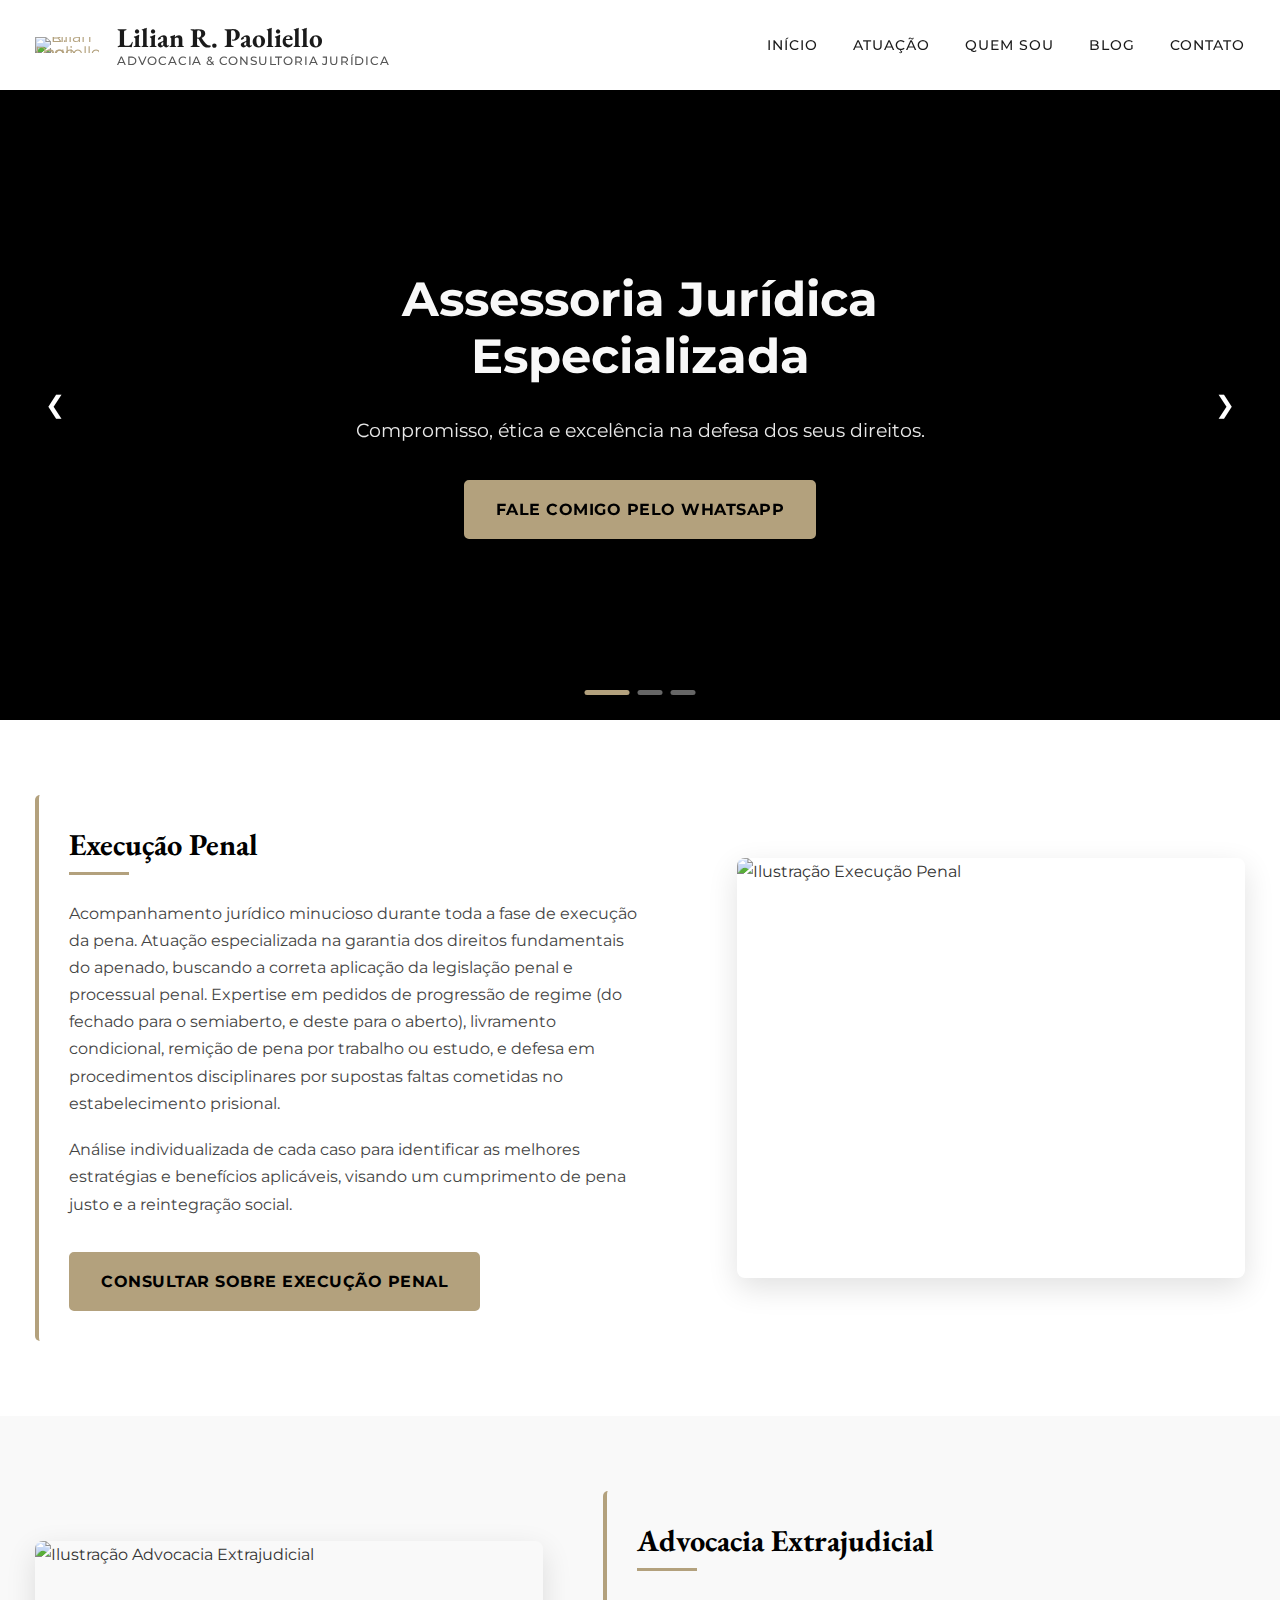
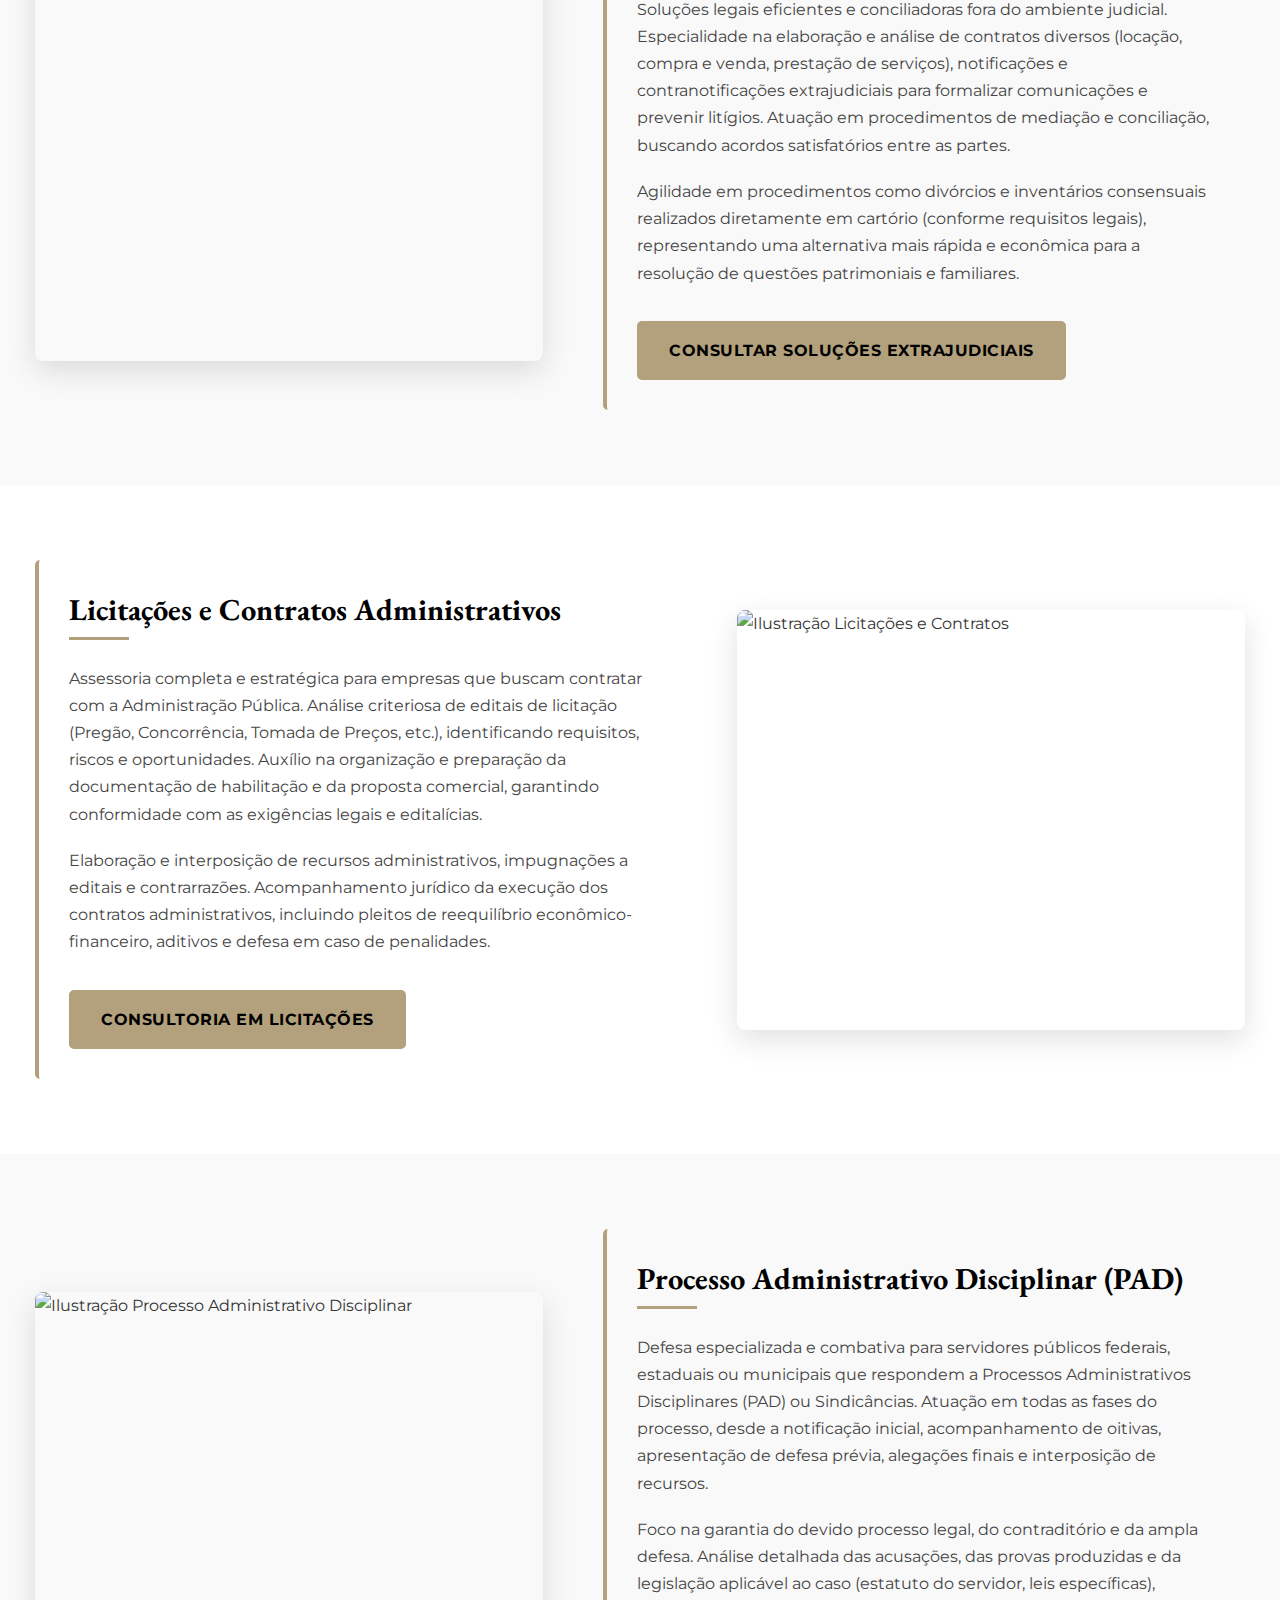
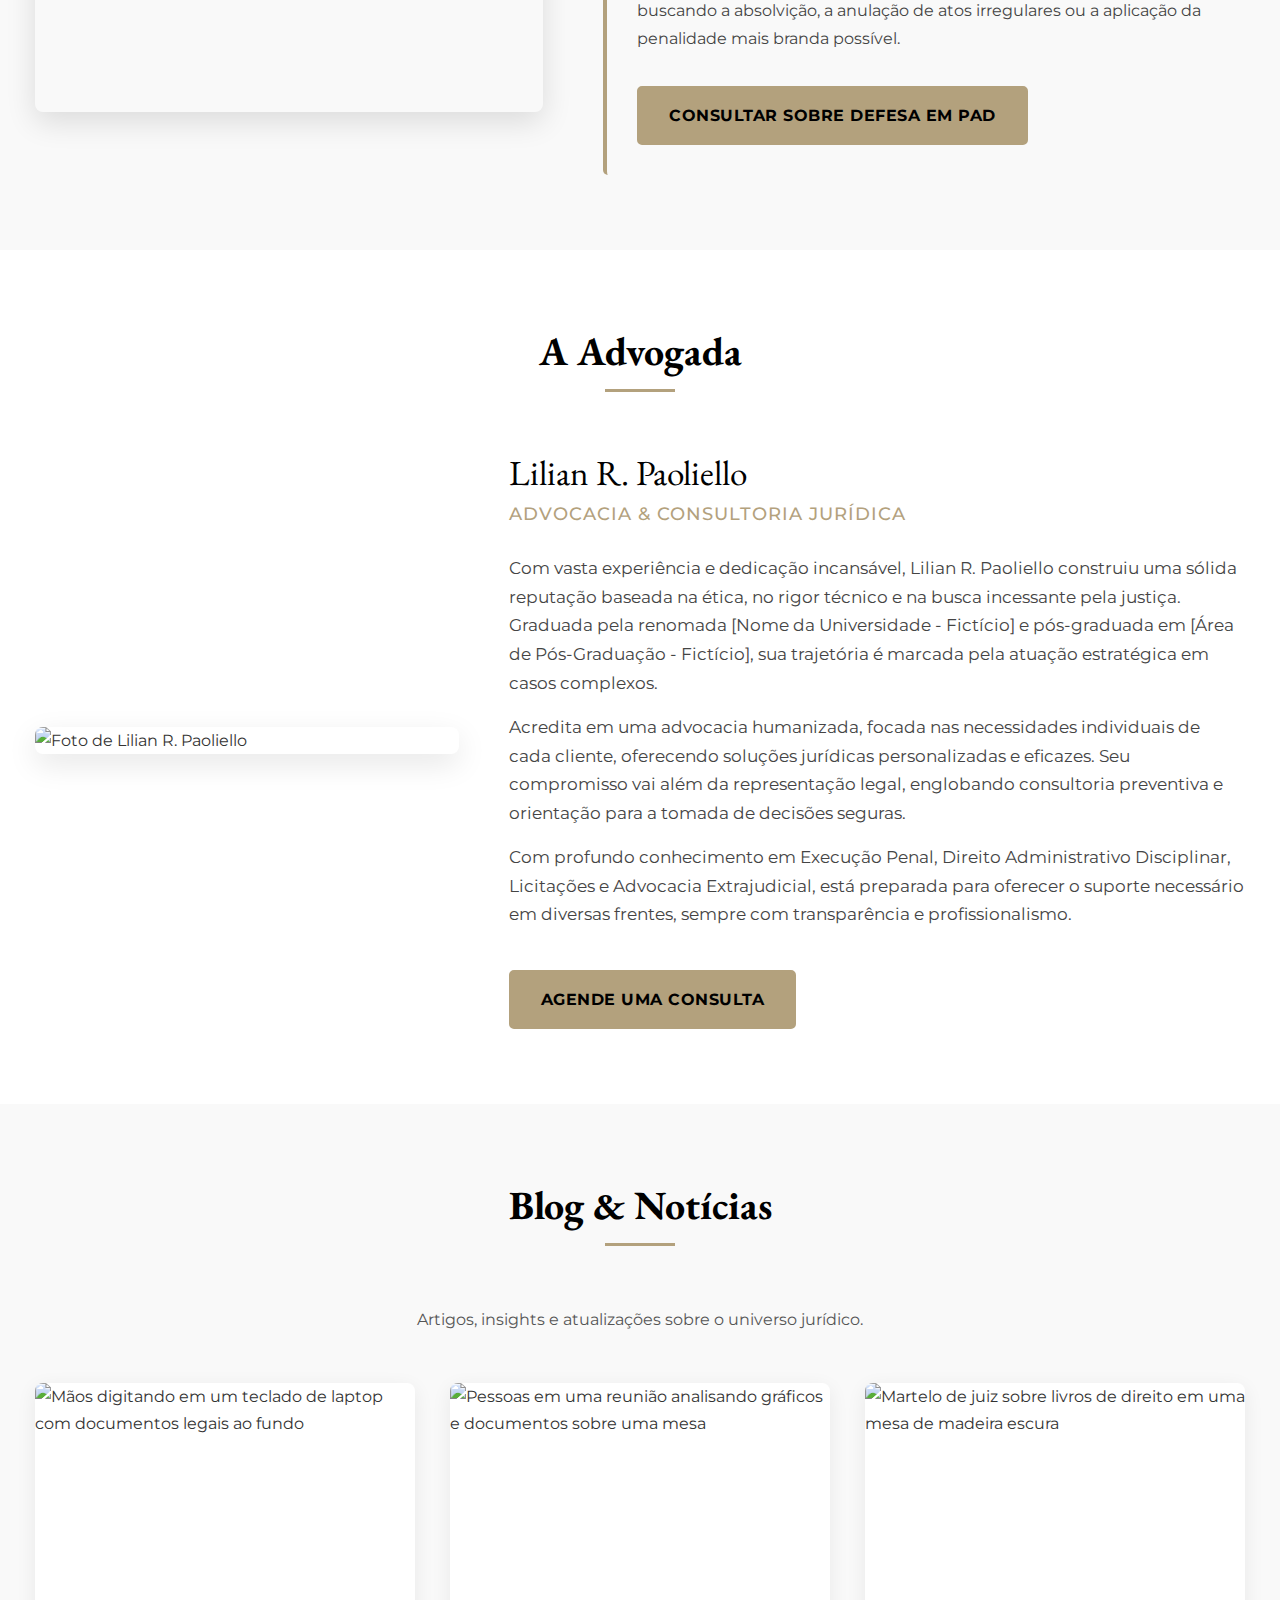
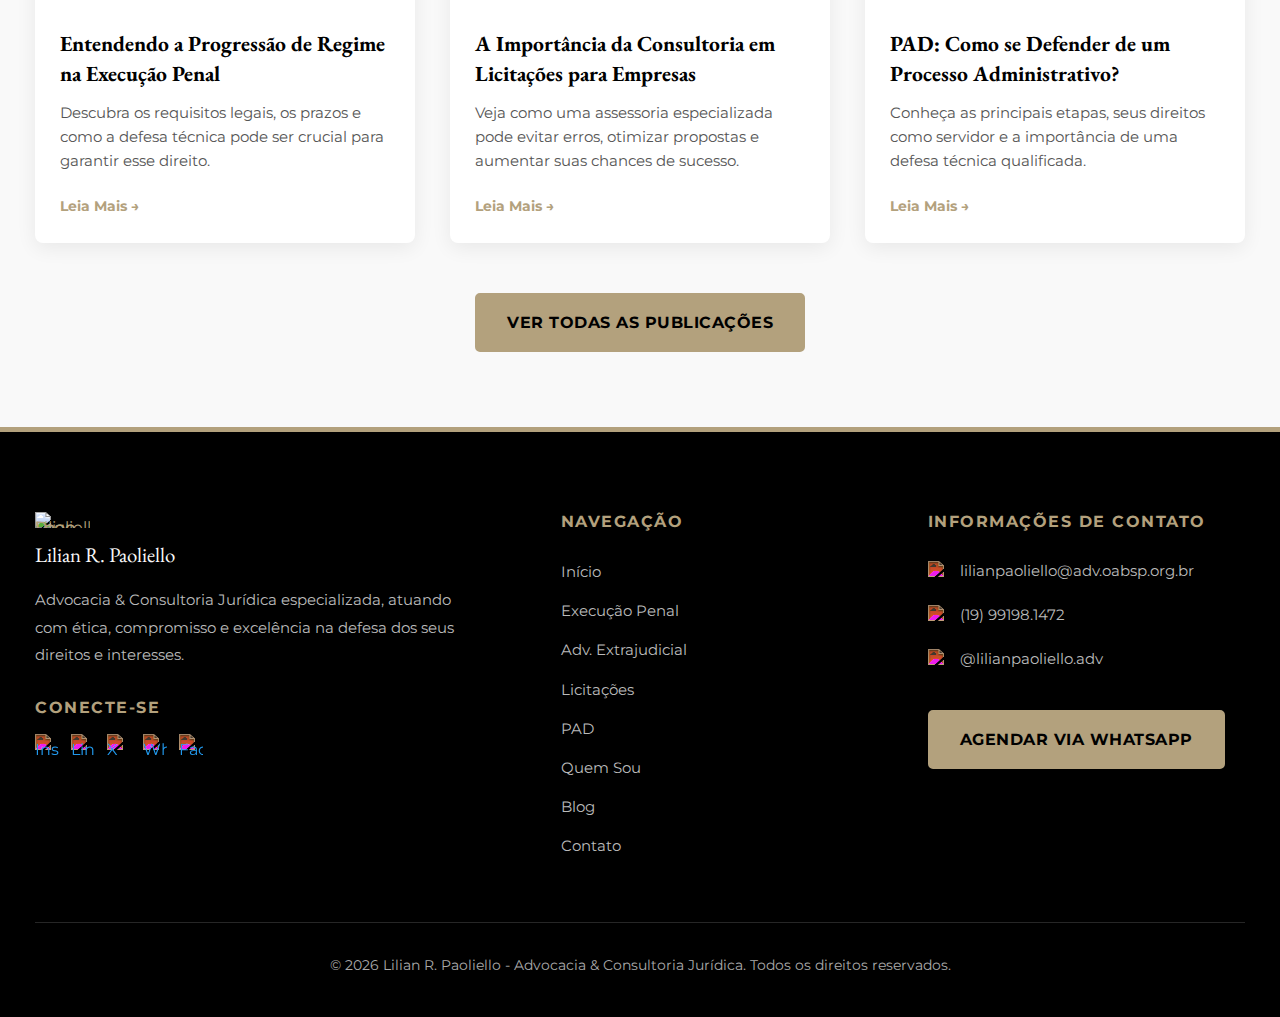
==== commit d30909ae: "Update index.html" ====
--- a/index.html
+++ b/index.html
@@ -131,10 +131,10 @@
                     <article class="post-preview">
                         <img src="https://github.com/Aracebe/advogadalilian/blob/content/photo01.webp?raw=true" alt="Mãos digitando em um teclado de laptop com documentos legais ao fundo">
                         <div class="post-content">
-                            {/* <!-- Título agora é um link --> */}
+                            <!-- Título agora é um link -->
                             <h4><a href="entendendo-progressao-regime.html">Entendendo a Progressão de Regime na Execução Penal</a></h4>
                             <p>Descubra os requisitos legais, os prazos e como a defesa técnica pode ser crucial para garantir esse direito.</p>
-                            {/* <!-- Link "Leia Mais" aponta para o post --> */}
+                            <!-- Link "Leia Mais" aponta para o post -->
                             <a href="entendendo-progressao-regime.html" class="read-more-link">Leia Mais →</a>
                         </div>
                     </article>
@@ -142,10 +142,10 @@
                     <article class="post-preview">
                         <img src="https://github.com/Aracebe/advogadalilian/blob/content/photo02.webp?raw=true" alt="Pessoas em uma reunião analisando gráficos e documentos sobre uma mesa">
                         <div class="post-content">
-                             {/* <!-- Título agora é um link --> */}
+                             <!-- Título agora é um link -->
                             <h4><a href="importancia-consultoria-licitacoes.html">A Importância da Consultoria em Licitações para Empresas</a></h4>
                             <p>Veja como uma assessoria especializada pode evitar erros, otimizar propostas e aumentar suas chances de sucesso.</p>
-                             {/* <!-- Link "Leia Mais" aponta para o post --> */}
+                             <!-- Link "Leia Mais" aponta para o post -->
                             <a href="importancia-consultoria-licitacoes.html" class="read-more-link">Leia Mais →</a>
                         </div>
                     </article>
@@ -153,10 +153,10 @@
                     <article class="post-preview">
                         <img src="https://github.com/Aracebe/advogadalilian/blob/content/photo03.webp?raw=true" alt="Martelo de juiz sobre livros de direito em uma mesa de madeira escura">
                         <div class="post-content">
-                             {/* <!-- Título agora é um link --> */}
+                             <!-- Título agora é um link -->
                             <h4><a href="como-defender-se-pad.html">PAD: Como se Defender de um Processo Administrativo?</a></h4>
                             <p>Conheça as principais etapas, seus direitos como servidor e a importância de uma defesa técnica qualificada.</p>
-                             {/* <!-- Link "Leia Mais" aponta para o post --> */}
+                             <!-- Link "Leia Mais" aponta para o post -->
                             <a href="como-defender-se-pad.html" class="read-more-link">Leia Mais →</a>
                         </div>
                     </article>
--- a/style.css
+++ b/style.css
@@ -133,83 +133,17 @@
 .read-more-link:hover { color: #cea870; text-decoration: underline; }
 .view-all-blog { text-align: center; }
 
-/* === BLOG PAGE STYLES (blog.html) === */
-.blog-hero {
-    padding: 50px 0 40px;
-    background-color: var(--color-section-alt);
-    text-align: center;
-    border-bottom: 1px solid #eee;
-}
-.blog-hero h1 {
-    font-size: 2.8rem;
-    margin-bottom: 15px;
-    color: var(--color-primary);
-    font-family: var(--font-secondary);
-}
-.blog-hero p {
-    font-size: 1.1rem;
-    color: #666;
-    max-width: 700px;
-    margin: 0 auto;
-}
-.blog-layout { padding: 60px 0; }
-.blog-main-content { display: flex; gap: 45px; }
-.blog-posts-list { flex: 1; }
-.blog-post-item { background-color: #fff; border-radius: 8px; margin-bottom: 45px; box-shadow: 0 4px 15px rgba(0, 0, 0, 0.06); overflow: hidden; transition: transform 0.3s ease, box-shadow 0.3s ease; }
-.blog-post-item:hover { transform: translateY(-5px); box-shadow: 0 8px 25px rgba(0, 0, 0, 0.09); }
-.blog-post-item img { width: 100%; height: 300px; object-fit: cover; display: block; }
-.blog-post-content { padding: 30px; }
-.post-meta { font-size: 0.85rem; color: #888; margin-bottom: 10px; display: block; font-family: var(--font-primary); text-transform: uppercase; letter-spacing: 0.5px; }
-.post-meta .date::after { content: '•'; margin: 0 8px; }
-/* .blog-post-content h3 reutiliza o H3 geral, mas personalizamos o link */
-.blog-post-content h3 a { color: inherit; }
-.blog-post-content h3 a:hover { color: var(--color-secondary); }
-.post-excerpt p { color: #555; font-size: 1rem; line-height: 1.7; margin-bottom: 20px; }
-/* .read-more-link já definido */
-
-/* === SIDEBAR STYLES (blog.html & post-detalhe.html) === */
-.blog-sidebar { flex: 0 0 300px; }
-.sidebar-widget { margin-bottom: 40px; padding: 25px; background-color: var(--color-section-alt); border-radius: 5px; border-left: 3px solid var(--color-secondary); }
-/* .sidebar-widget h4 reutiliza o H4 geral, mas personalizamos */
-.sidebar-widget h4 { font-size: 1.1rem; margin-bottom: 20px; padding-bottom: 10px; border-bottom: 1px solid #ddd; color: var(--color-primary); font-family: var(--font-primary); font-weight: 700; text-transform: uppercase; letter-spacing: 1px; }
-.search-form { display: flex; }
-.search-form input[type="search"] { flex-grow: 1; padding: 10px 15px; border: 1px solid #ccc; border-radius: 3px 0 0 3px; font-size: 0.9rem; font-family: var(--font-primary); }
-.search-form button { padding: 10px 15px; background-color: var(--color-secondary); color: var(--color-primary); border: 1px solid var(--color-secondary); border-left: none; border-radius: 0 3px 3px 0; cursor: pointer; font-weight: bold; transition: background-color 0.3s ease; }
-.search-form button:hover { background-color: #cea870; }
-.category-list ul, .recent-posts-list ul { list-style: none; padding: 0; margin: 0; }
-.category-list li, .recent-posts-list li { margin-bottom: 10px; border-bottom: 1px dashed #eee; padding-bottom: 10px; }
-.category-list li:last-child, .recent-posts-list li:last-child { margin-bottom: 0; border-bottom: none; padding-bottom: 0; }
-.category-list a, .recent-posts-list a { color: var(--color-text-dark); font-size: 0.95rem; transition: color 0.3s ease, padding-left 0.3s ease; display: block; }
-.category-list a:hover, .recent-posts-list a:hover { color: var(--color-secondary); padding-left: 5px; }
-
-/* === POST DETAIL STYLES (post-detalhe.html) === */
-.post-layout { padding: 60px 0; }
-/* .blog-main-content reutilizado para estrutura flex */
-.post-full { flex: 1; background-color: #fff; padding: 35px 40px; border-radius: 5px; box-shadow: 0 3px 10px rgba(0,0,0,0.05); }
-.post-full-header { margin-bottom: 25px; padding-bottom: 20px; border-bottom: 1px solid #eee; }
-/* .post-full-header h1 reutiliza H1 base, mas ajustamos tamanho e margem */
-.post-full-header h1 { font-size: 2.6rem; line-height: 1.2; margin-bottom: 15px; }
-.post-full-meta { font-size: 0.9rem; color: #777; font-family: var(--font-primary); }
-.post-full-meta .date::after { content: '•'; margin: 0 10px; }
-.post-full-meta .category a { color: #555; text-transform: uppercase; font-weight: 500; letter-spacing: 0.5px; }
-.post-full-meta .category a:hover { color: var(--color-secondary); }
-.post-full-image { margin: 0 -40px 35px -40px; }
-.post-full-image img { width: 100%; height: auto; max-height: 450px; object-fit: cover; }
-.post-full-content { font-size: 1.05rem; line-height: 1.8; color: var(--color-text-dark); }
-.post-full-content p { margin-bottom: 1.5em; }
-.post-full-content h2, .post-full-content h3, .post-full-content h4 { margin-top: 2.2em; margin-bottom: 0.8em; line-height: 1.3; }
-.post-full-content h2 { font-size: 1.8rem; } /* Subtítulo nível 1 */
-.post-full-content h3 { font-size: 1.5rem; } /* Subtítulo nível 2 */
-.post-full-content h4 { font-size: 1.2rem; font-family: var(--font-primary); font-weight: 700; color: #444; } /* Subtítulo nível 3 */
-.post-full-content ul, .post-full-content ol { margin-bottom: 1.5em; padding-left: 1.8em; }
-.post-full-content li { margin-bottom: 0.6em; }
-.post-full-content ul { list-style: disc; }
-.post-full-content ol { list-style: decimal; }
-.post-full-content blockquote { border-left: 4px solid var(--color-secondary); padding: 15px 25px; margin: 2.5em 0; background-color: var(--color-section-alt); font-style: italic; color: #555; font-size: 1.1rem; }
-.post-full-content blockquote p { margin-bottom: 0; }
-.post-full-content a { color: var(--color-secondary); text-decoration: underline; text-decoration-color: rgba(179, 161, 125, 0.4); transition: color 0.3s ease, text-decoration-color 0.3s ease; }
-.post-full-content a:hover { color: #cea870; text-decoration-color: #cea870; }
-.post-full-content img { max-width: 100%; height: auto; margin: 30px auto; display: block; border-radius: 4px; box-shadow: 0 2px 8px rgba(0,0,0,0.1); }
+/* --- Estilo para o Título Linkado no Preview do Blog (index.html) --- */
+.post-preview .post-content h4 a {
+    color: inherit; /* Herda a cor preta do H4 */
+    text-decoration: none; /* Remove sublinhado padrão */
+    transition: color 0.3s ease; /* Adiciona transição suave */
+}
+.post-preview .post-content h4 a:hover {
+    color: var(--color-secondary); /* Muda para a cor secundária no hover */
+    text-decoration: underline; /* Adiciona sublinhado no hover (opcional) */
+}
+
 
 /* === FOOTER === */
 .footer { background-color: var(--color-primary); color: #ccc; padding: 80px 0 40px 0; border-top: 5px solid var(--color-secondary); }
@@ -236,7 +170,7 @@
 .footer-bottom a:hover { text-decoration: underline; }
 
 
-/* === MEDIA QUERIES (Unificadas) === */
+/* === MEDIA QUERIES (Apenas para estilos globais/index) === */
 @media (max-width: 992px) {
     body { padding-top: calc(var(--header-height) - 10px); }
     .header { height: calc(var(--header-height) - 10px); }
@@ -271,12 +205,6 @@
 
     /* Blog Preview (Index) */
     .blog-preview-grid { grid-template-columns: repeat(2, 1fr); gap: 25px; }
-
-    /* Blog List & Post Detail */
-    .blog-main-content { flex-direction: column; }
-    .blog-sidebar { flex: 0 0 auto; width: 100%; margin-top: 40px; }
-    .blog-post-item img { height: 250px; } /* Blog list image */
-    .post-full-header h1 { font-size: 2.3rem; } /* Post detail title */
 
     /* Footer */
     .footer-content { grid-template-columns: 1fr; gap: 40px; }
@@ -345,23 +273,6 @@
      .post-preview img { height: 200px; }
      .post-content { padding: 20px 15px; } /* Ajuste do preview */
 
-     /* Blog List & Post Detail */
-     .blog-hero { padding: 40px 0 30px; }
-     .blog-hero h1 { font-size: 2.2rem; }
-     .blog-hero p { font-size: 1rem; }
-     .blog-layout { padding: 40px 0; }
-     .post-layout { padding: 40px 0; }
-     .blog-post-item img { height: 200px; }
-     .blog-post-content { padding: 20px 15px; } /* Ajuste da lista */
-     .blog-post-content h3 { font-size: 1.5rem; } /* Título na lista */
-     .post-full { padding: 25px 20px; }
-     .post-full-header h1 { font-size: 2rem; }
-     .post-full-image { margin: 0 -20px 30px -20px; }
-     .post-full-content { font-size: 1rem; line-height: 1.7; }
-     .post-full-content h2 { font-size: 1.6rem; }
-     .post-full-content h3 { font-size: 1.4rem; }
-     .post-full-content blockquote { font-size: 1rem; padding: 10px 15px; margin: 2em 0; }
-
      /* Footer */
      .footer-column { margin-bottom: 30px; }
      .footer-brand-name { font-size: 1.3rem;}
@@ -405,17 +316,6 @@
     /* Blog Preview (Index) */
     .post-content { padding: 15px 10px; } /* Ajuste preview */
 
-    /* Blog List & Post Detail */
-    .blog-hero { padding: 30px 0 20px; }
-    .blog-hero h1 { font-size: 1.8rem; }
-    .blog-layout { padding: 25px 0; }
-    .post-layout { padding: 25px 0; }
-    .blog-post-item img { height: 180px; }
-    .blog-post-content { padding: 15px 10px; } /* Ajuste lista */
-    .post-full { padding: 20px 15px; }
-    .post-full-header h1 { font-size: 1.7rem; }
-    .post-full-image { margin: 0 -15px 25px -15px; }
-
     /* Header */
     .header-logo-container { width: 36px; }
     .header-brand { gap: 10px; }
